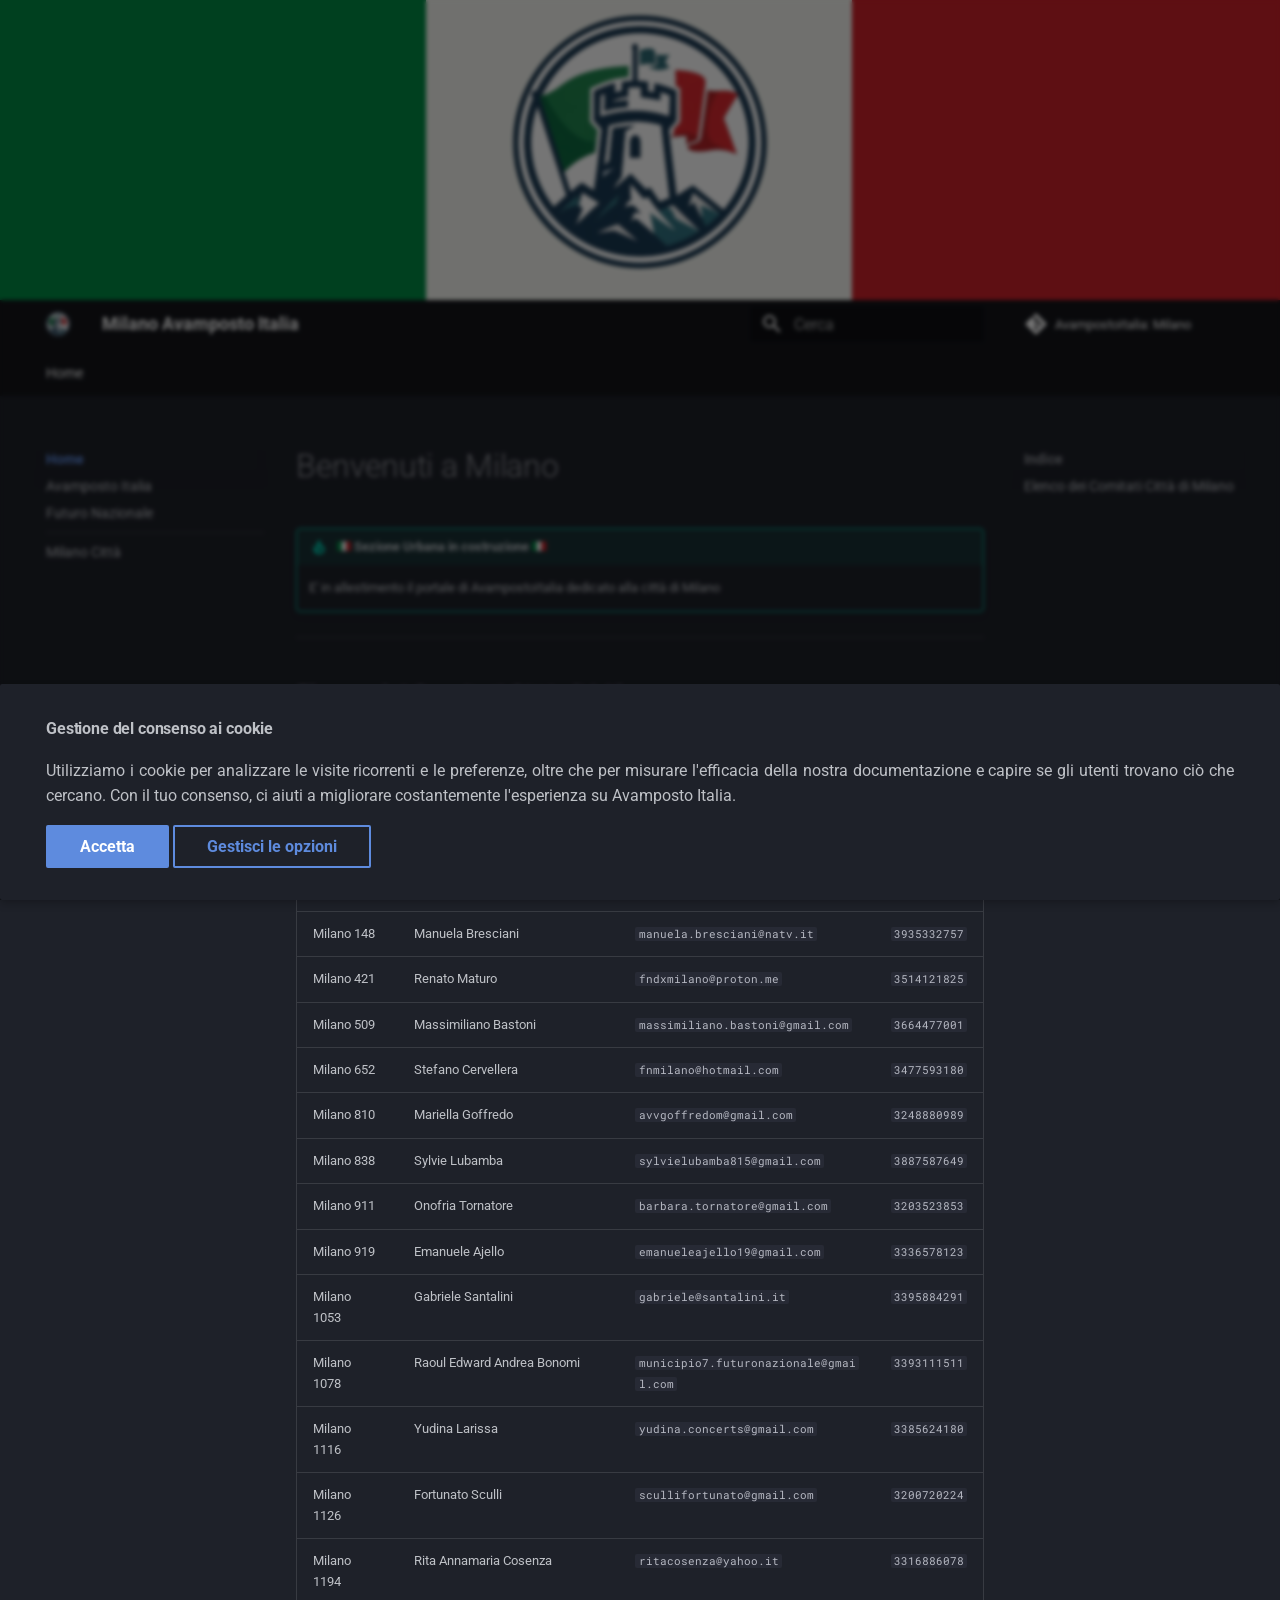
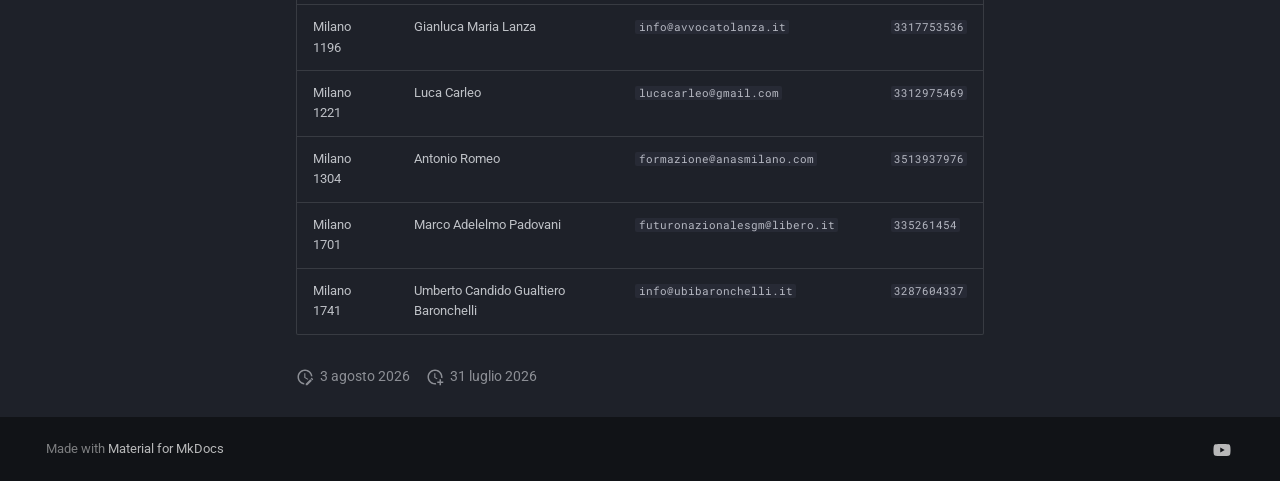
==== index.html @ 034b71d7 "deploy: AvampostoItalia/dev@3cc599720c69dccebac2732b57387a189a64d6f7" ====
<!doctype html>
<html lang="it" class="no-js">
  <head>
    
      <meta charset="utf-8">
      <meta name="viewport" content="width=device-width,initial-scale=1">
      
      
      
      
      
        <link rel="next" href="citta/">
      
      
        
      
      
      <link rel="icon" href="assets/android-chrome-192x192.png">
      <meta name="generator" content="mkdocs-1.6.1, mkdocs-material-9.7.7">
    
    
      
        <title>Benvenuti a Milano - Milano Avamposto Italia</title>
      
    
    
      <link rel="stylesheet" href="assets/stylesheets/main.ec1eaa64.min.css">
      
        
        <link rel="stylesheet" href="assets/stylesheets/palette.ab4e12ef.min.css">
      
      


    
    
      
    
    
      
        
        
        <link rel="preconnect" href="https://fonts.gstatic.com" crossorigin>
        <link rel="stylesheet" href="https://fonts.googleapis.com/css?family=Roboto:300,300i,400,400i,700,700i%7CRoboto+Mono:400,400i,700,700i&display=fallback">
        <style>:root{--md-text-font:"Roboto";--md-code-font:"Roboto Mono"}</style>
      
    
    
      <link rel="stylesheet" href="stylesheets/extra.css">
    
    <script>__md_scope=new URL(".",location),__md_hash=e=>[...e].reduce(((e,_)=>(e<<5)-e+_.charCodeAt(0)),0),__md_get=(e,_=localStorage,t=__md_scope)=>JSON.parse(_.getItem(t.pathname+"."+e)),__md_set=(e,_,t=localStorage,a=__md_scope)=>{try{t.setItem(a.pathname+"."+e,JSON.stringify(_))}catch(e){}}</script>
    
      
  


  
  

<script id="__analytics">function __md_analytics(){function e(){dataLayer.push(arguments)}window.dataLayer=window.dataLayer||[],e("js",new Date),e("config","G-2V5ZJRQJ5G"),document.addEventListener("DOMContentLoaded",(function(){document.forms.search&&document.forms.search.query.addEventListener("blur",(function(){this.value&&e("event","search",{search_term:this.value})}));document$.subscribe((function(){var t=document.forms.feedback;if(void 0!==t)for(var a of t.querySelectorAll("[type=submit]"))a.addEventListener("click",(function(a){a.preventDefault();var n=document.location.pathname,d=this.getAttribute("data-md-value");e("event","feedback",{page:n,data:d}),t.firstElementChild.disabled=!0;var r=t.querySelector(".md-feedback__note [data-md-value='"+d+"']");r&&(r.hidden=!1)})),t.hidden=!1})),location$.subscribe((function(t){e("config","G-2V5ZJRQJ5G",{page_path:t.pathname})}))}));var t=document.createElement("script");t.async=!0,t.src="https://www.googletagmanager.com/gtag/js?id=G-2V5ZJRQJ5G",document.getElementById("__analytics").insertAdjacentElement("afterEnd",t)}</script>
  
    <script>if("undefined"!=typeof __md_analytics){var consent=__md_get("__consent");consent&&consent.analytics&&__md_analytics()}</script>
  

    
    
  </head>
  
  
    
    
    
    
    
    <body dir="ltr" data-md-color-scheme="slate" data-md-color-primary="black" data-md-color-accent="indigo">
  
    
    <input class="md-toggle" data-md-toggle="drawer" type="checkbox" id="__drawer" autocomplete="off">
    <input class="md-toggle" data-md-toggle="search" type="checkbox" id="__search" autocomplete="off">
    <label class="md-overlay" for="__drawer"></label>
    <div data-md-component="skip">
      
        
        <a href="#benvenuti-a-milano" class="md-skip">
          Vai al contenuto
        </a>
      
    </div>
    <div data-md-component="announce">
      
        <aside class="md-banner">
          <div class="md-banner__inner md-grid md-typeset">
            
            
    <div align="center">
        <img src="/assets/logo.png">    
    </div>
            

          </div>
          
        </aside>
      
    </div>
    
    
      

<header class="md-header" data-md-component="header">
  <nav class="md-header__inner md-grid" aria-label="Intestazione">
    <a href="." title="Milano Avamposto Italia" class="md-header__button md-logo" aria-label="Milano Avamposto Italia" data-md-component="logo">
      
  <img src="assets/logo.png" alt="logo">

    </a>
    <label class="md-header__button md-icon" for="__drawer">
      
      <svg xmlns="http://www.w3.org/2000/svg" viewBox="0 0 24 24"><path d="M3 6h18v2H3zm0 5h18v2H3zm0 5h18v2H3z"/></svg>
    </label>
    <div class="md-header__title" data-md-component="header-title">
      <div class="md-header__ellipsis">
        <div class="md-header__topic">
          <span class="md-ellipsis">
            Milano Avamposto Italia
          </span>
        </div>
        <div class="md-header__topic" data-md-component="header-topic">
          <span class="md-ellipsis">
            
              Benvenuti a Milano
            
          </span>
        </div>
      </div>
    </div>
    
      
    
    
    
    
      
      
        <label class="md-header__button md-icon" for="__search">
          
          <svg xmlns="http://www.w3.org/2000/svg" viewBox="0 0 24 24"><path d="M9.5 3A6.5 6.5 0 0 1 16 9.5c0 1.61-.59 3.09-1.56 4.23l.27.27h.79l5 5-1.5 1.5-5-5v-.79l-.27-.27A6.52 6.52 0 0 1 9.5 16 6.5 6.5 0 0 1 3 9.5 6.5 6.5 0 0 1 9.5 3m0 2C7 5 5 7 5 9.5S7 14 9.5 14 14 12 14 9.5 12 5 9.5 5"/></svg>
        </label>
        <div class="md-search" data-md-component="search" role="dialog">
  <label class="md-search__overlay" for="__search"></label>
  <div class="md-search__inner" role="search">
    <form class="md-search__form" name="search">
      <input type="text" class="md-search__input" name="query" aria-label="Cerca" placeholder="Cerca" autocapitalize="off" autocorrect="off" autocomplete="off" spellcheck="false" data-md-component="search-query" required>
      <label class="md-search__icon md-icon" for="__search">
        
        <svg xmlns="http://www.w3.org/2000/svg" viewBox="0 0 24 24"><path d="M9.5 3A6.5 6.5 0 0 1 16 9.5c0 1.61-.59 3.09-1.56 4.23l.27.27h.79l5 5-1.5 1.5-5-5v-.79l-.27-.27A6.52 6.52 0 0 1 9.5 16 6.5 6.5 0 0 1 3 9.5 6.5 6.5 0 0 1 9.5 3m0 2C7 5 5 7 5 9.5S7 14 9.5 14 14 12 14 9.5 12 5 9.5 5"/></svg>
        
        <svg xmlns="http://www.w3.org/2000/svg" viewBox="0 0 24 24"><path d="M20 11v2H8l5.5 5.5-1.42 1.42L4.16 12l7.92-7.92L13.5 5.5 8 11z"/></svg>
      </label>
      <nav class="md-search__options" aria-label="Cerca">
        
        <button type="reset" class="md-search__icon md-icon" title="Cancella" aria-label="Cancella" tabindex="-1">
          
          <svg xmlns="http://www.w3.org/2000/svg" viewBox="0 0 24 24"><path d="M19 6.41 17.59 5 12 10.59 6.41 5 5 6.41 10.59 12 5 17.59 6.41 19 12 13.41 17.59 19 19 17.59 13.41 12z"/></svg>
        </button>
      </nav>
      
    </form>
    <div class="md-search__output">
      <div class="md-search__scrollwrap" tabindex="0" data-md-scrollfix>
        <div class="md-search-result" data-md-component="search-result">
          <div class="md-search-result__meta">
            Inizializza la ricerca
          </div>
          <ol class="md-search-result__list" role="presentation"></ol>
        </div>
      </div>
    </div>
  </div>
</div>
      
    
    
      <div class="md-header__source">
        <a href="https://github.com/AvampostoItalia/Milano" title="Apri repository" class="md-source" data-md-component="source">
  <div class="md-source__icon md-icon">
    
    <svg xmlns="http://www.w3.org/2000/svg" viewBox="0 0 448 512"><!--! Font Awesome Free 7.1.0 by @fontawesome - https://fontawesome.com License - https://fontawesome.com/license/free (Icons: CC BY 4.0, Fonts: SIL OFL 1.1, Code: MIT License) Copyright 2025 Fonticons, Inc.--><path d="M439.6 236.1 244 40.5c-5.4-5.5-12.8-8.5-20.4-8.5s-15 3-20.4 8.4L162.5 81l51.5 51.5c27.1-9.1 52.7 16.8 43.4 43.7l49.7 49.7c34.2-11.8 61.2 31 35.5 56.7-26.5 26.5-70.2-2.9-56-37.3L240.3 199v121.9c25.3 12.5 22.3 41.8 9.1 55-6.4 6.4-15.2 10.1-24.3 10.1s-17.8-3.6-24.3-10.1c-17.6-17.6-11.1-46.9 11.2-56v-123c-20.8-8.5-24.6-30.7-18.6-45L142.6 101 8.5 235.1C3 240.6 0 247.9 0 255.5s3 15 8.5 20.4l195.6 195.7c5.4 5.4 12.7 8.4 20.4 8.4s15-3 20.4-8.4l194.7-194.7c5.4-5.4 8.4-12.8 8.4-20.4s-3-15-8.4-20.4"/></svg>
  </div>
  <div class="md-source__repository">
    AvampostoItalia: Milano
  </div>
</a>
      </div>
    
  </nav>
  
</header>
    
    <div class="md-container" data-md-component="container">
      
      
        
          
            
<nav class="md-tabs" aria-label="Tabs" data-md-component="tabs">
  <div class="md-grid">
    <ul class="md-tabs__list">
      
        
  
  
  
    
  
  
    
    
      <li class="md-tabs__item md-tabs__item--active">
        <a href="." class="md-tabs__link">
          
  
  
    
  
  Home

        </a>
      </li>
    
  

      
    </ul>
  </div>
</nav>
          
        
      
      <main class="md-main" data-md-component="main">
        <div class="md-main__inner md-grid">
          
            
              
              <div class="md-sidebar md-sidebar--primary" data-md-component="sidebar" data-md-type="navigation" >
                <div class="md-sidebar__scrollwrap">
                  <div class="md-sidebar__inner">
                    


  


<nav class="md-nav md-nav--primary md-nav--lifted" aria-label="Navigazione" data-md-level="0">
  <label class="md-nav__title" for="__drawer">
    <a href="." title="Milano Avamposto Italia" class="md-nav__button md-logo" aria-label="Milano Avamposto Italia" data-md-component="logo">
      
  <img src="assets/logo.png" alt="logo">

    </a>
    Milano Avamposto Italia
  </label>
  
    <div class="md-nav__source">
      <a href="https://github.com/AvampostoItalia/Milano" title="Apri repository" class="md-source" data-md-component="source">
  <div class="md-source__icon md-icon">
    
    <svg xmlns="http://www.w3.org/2000/svg" viewBox="0 0 448 512"><!--! Font Awesome Free 7.1.0 by @fontawesome - https://fontawesome.com License - https://fontawesome.com/license/free (Icons: CC BY 4.0, Fonts: SIL OFL 1.1, Code: MIT License) Copyright 2025 Fonticons, Inc.--><path d="M439.6 236.1 244 40.5c-5.4-5.5-12.8-8.5-20.4-8.5s-15 3-20.4 8.4L162.5 81l51.5 51.5c27.1-9.1 52.7 16.8 43.4 43.7l49.7 49.7c34.2-11.8 61.2 31 35.5 56.7-26.5 26.5-70.2-2.9-56-37.3L240.3 199v121.9c25.3 12.5 22.3 41.8 9.1 55-6.4 6.4-15.2 10.1-24.3 10.1s-17.8-3.6-24.3-10.1c-17.6-17.6-11.1-46.9 11.2-56v-123c-20.8-8.5-24.6-30.7-18.6-45L142.6 101 8.5 235.1C3 240.6 0 247.9 0 255.5s3 15 8.5 20.4l195.6 195.7c5.4 5.4 12.7 8.4 20.4 8.4s15-3 20.4-8.4l194.7-194.7c5.4-5.4 8.4-12.8 8.4-20.4s-3-15-8.4-20.4"/></svg>
  </div>
  <div class="md-source__repository">
    AvampostoItalia: Milano
  </div>
</a>
    </div>
  
  <ul class="md-nav__list" data-md-scrollfix>
    
      
      
  
  
    
  
  
  
    
    
      
        
          
        
      
        
      
        
      
        
      
        
      
    
    
    
      
        
        
      
      
    
    
      
    
    <li class="md-nav__item md-nav__item--active md-nav__item--section md-nav__item--nested">
      
        
        
        <input class="md-nav__toggle md-toggle " type="checkbox" id="__nav_1" checked>
        
          
          <div class="md-nav__link md-nav__container">
            <a href="." class="md-nav__link md-nav__link--active">
              
  
  
  <span class="md-ellipsis">
    
  
    Home
  

    
  </span>
  
  

            </a>
            
              
              <label class="md-nav__link md-nav__link--active" for="__nav_1" id="__nav_1_label" tabindex="">
                <span class="md-nav__icon md-icon"></span>
              </label>
            
          </div>
        
        <nav class="md-nav" data-md-level="1" aria-labelledby="__nav_1_label" aria-expanded="true">
          <label class="md-nav__title" for="__nav_1">
            <span class="md-nav__icon md-icon"></span>
            
  
    Home
  

          </label>
          <ul class="md-nav__list" data-md-scrollfix>
            
              
            
              
                
  
  
  
  
    <li class="md-nav__item">
      <a href="https://www.avampostoitalia.it" class="md-nav__link">
        
  
  
  <span class="md-ellipsis">
    
  
    Avamposto Italia
  

    
  </span>
  
  

      </a>
    </li>
  

              
            
              
                
  
  
  
  
    <li class="md-nav__item">
      <a href="https://www.avampostoitalia.it/FuturoNazionale/index.md" class="md-nav__link">
        
  
  
  <span class="md-ellipsis">
    
  
    Futuro Nazionale
  

    
  </span>
  
  

      </a>
    </li>
  

              
            
              
                
  
  
  
  
    <li class="md-nav__item">
      <a href="separator" class="md-nav__link">
        
  
  
  <span class="md-ellipsis">
    
  
    ---
  

    
  </span>
  
  

      </a>
    </li>
  

              
            
              
                
  
  
  
  
    <li class="md-nav__item">
      <a href="citta/" class="md-nav__link">
        
  
  
  <span class="md-ellipsis">
    
  
    Milano Città
  

    
  </span>
  
  

      </a>
    </li>
  

              
            
          </ul>
        </nav>
      
    </li>
  

    
  </ul>
</nav>
                  </div>
                </div>
              </div>
            
            
              
              <div class="md-sidebar md-sidebar--secondary" data-md-component="sidebar" data-md-type="toc" >
                <div class="md-sidebar__scrollwrap">
                  <div class="md-sidebar__inner">
                    

<nav class="md-nav md-nav--secondary" aria-label="Indice">
  
  
  
    
  
  
    <label class="md-nav__title" for="__toc">
      <span class="md-nav__icon md-icon"></span>
      Indice
    </label>
    <ul class="md-nav__list" data-md-component="toc" data-md-scrollfix>
      
        <li class="md-nav__item">
  <a href="#elenco-dei-comitati-citta-di-milano" class="md-nav__link">
    <span class="md-ellipsis">
      
        Elenco dei Comitati Città di Milano
      
    </span>
  </a>
  
</li>
      
    </ul>
  
</nav>
                  </div>
                </div>
              </div>
            
          
          
            <div class="md-content" data-md-component="content">
              
                




              
              <article class="md-content__inner md-typeset">
                
                  


  
  


<h1 id="benvenuti-a-milano">Benvenuti a Milano</h1>
<div class="admonition tip">
<p class="admonition-title"><span class="twemoji"><svg xmlns="http://www.w3.org/2000/svg" viewBox="0 0 3 2" width="24" height="24">
  <rect width="1" height="2" x="0" fill="#008C45"/>
  <rect width="1" height="2" x="1" fill="#FFF"/>
  <rect width="1" height="2" x="2" fill="#CD212A"/>
</svg>
</span> Sezione Urbana in costruzione <span class="twemoji"><svg xmlns="http://www.w3.org/2000/svg" viewBox="0 0 3 2" width="24" height="24">
  <rect width="1" height="2" x="0" fill="#008C45"/>
  <rect width="1" height="2" x="1" fill="#FFF"/>
  <rect width="1" height="2" x="2" fill="#CD212A"/>
</svg>
</span></p>
<p>E' in allestimento il portale di AvampostoItalia dedicato alla città di Milano</p>
</div>
<hr />
<h2 id="elenco-dei-comitati-citta-di-milano">Elenco dei Comitati Città di Milano</h2>
<table>
<thead>
<tr>
<th style="text-align: left;">Comitato</th>
<th style="text-align: left;">Referente</th>
<th style="text-align: left;">Email</th>
<th style="text-align: left;">Telefono</th>
</tr>
</thead>
<tbody>
<tr>
<td style="text-align: left;">Milano 9</td>
<td style="text-align: left;">Gabriel Corasaniti</td>
<td style="text-align: left;"><code>gabrielcorasaniti@libero.it</code></td>
<td style="text-align: left;"><span style='white-space:nowrap'> <code>3314282781</code> </span></td>
</tr>
<tr>
<td style="text-align: left;">Milano 29</td>
<td style="text-align: left;">Giovanni Martino (detto Gianni)</td>
<td style="text-align: left;"><code>gmfosj@gmail.com</code></td>
<td style="text-align: left;"><span style='white-space:nowrap'> <code>335303523</code> </span></td>
</tr>
<tr>
<td style="text-align: left;">Milano 46</td>
<td style="text-align: left;">Elisa Mangano</td>
<td style="text-align: left;"><code>Elisa.mangano93@gmail.com</code></td>
<td style="text-align: left;"><span style='white-space:nowrap'> <code>3409822138</code> </span></td>
</tr>
<tr>
<td style="text-align: left;">Milano 148</td>
<td style="text-align: left;">Manuela Bresciani</td>
<td style="text-align: left;"><code>manuela.bresciani@natv.it</code></td>
<td style="text-align: left;"><span style='white-space:nowrap'> <code>3935332757</code> </span></td>
</tr>
<tr>
<td style="text-align: left;">Milano 421</td>
<td style="text-align: left;">Renato Maturo</td>
<td style="text-align: left;"><code>fndxmilano@proton.me</code></td>
<td style="text-align: left;"><span style='white-space:nowrap'> <code>3514121825</code> </span></td>
</tr>
<tr>
<td style="text-align: left;">Milano 509</td>
<td style="text-align: left;">Massimiliano Bastoni</td>
<td style="text-align: left;"><code>massimiliano.bastoni@gmail.com</code></td>
<td style="text-align: left;"><span style='white-space:nowrap'> <code>3664477001</code> </span></td>
</tr>
<tr>
<td style="text-align: left;">Milano 652</td>
<td style="text-align: left;">Stefano Cervellera</td>
<td style="text-align: left;"><code>fnmilano@hotmail.com</code></td>
<td style="text-align: left;"><span style='white-space:nowrap'> <code>3477593180</code> </span></td>
</tr>
<tr>
<td style="text-align: left;">Milano 810</td>
<td style="text-align: left;">Mariella Goffredo</td>
<td style="text-align: left;"><code>avvgoffredom@gmail.com</code></td>
<td style="text-align: left;"><span style='white-space:nowrap'> <code>3248880989</code> </span></td>
</tr>
<tr>
<td style="text-align: left;">Milano 838</td>
<td style="text-align: left;">Sylvie Lubamba</td>
<td style="text-align: left;"><code>sylvielubamba815@gmail.com</code></td>
<td style="text-align: left;"><span style='white-space:nowrap'> <code>3887587649</code> </span></td>
</tr>
<tr>
<td style="text-align: left;">Milano 911</td>
<td style="text-align: left;">Onofria Tornatore</td>
<td style="text-align: left;"><code>barbara.tornatore@gmail.com</code></td>
<td style="text-align: left;"><span style='white-space:nowrap'> <code>3203523853</code> </span></td>
</tr>
<tr>
<td style="text-align: left;">Milano 919</td>
<td style="text-align: left;">Emanuele Ajello</td>
<td style="text-align: left;"><code>emanueleajello19@gmail.com</code></td>
<td style="text-align: left;"><span style='white-space:nowrap'> <code>3336578123</code> </span></td>
</tr>
<tr>
<td style="text-align: left;">Milano 1053</td>
<td style="text-align: left;">Gabriele Santalini</td>
<td style="text-align: left;"><code>gabriele@santalini.it</code></td>
<td style="text-align: left;"><span style='white-space:nowrap'> <code>3395884291</code> </span></td>
</tr>
<tr>
<td style="text-align: left;">Milano 1078</td>
<td style="text-align: left;">Raoul Edward Andrea Bonomi</td>
<td style="text-align: left;"><code>municipio7.futuronazionale@gmail.com</code></td>
<td style="text-align: left;"><span style='white-space:nowrap'> <code>3393111511</code> </span></td>
</tr>
<tr>
<td style="text-align: left;">Milano 1116</td>
<td style="text-align: left;">Yudina Larissa</td>
<td style="text-align: left;"><code>yudina.concerts@gmail.com</code></td>
<td style="text-align: left;"><span style='white-space:nowrap'> <code>3385624180</code> </span></td>
</tr>
<tr>
<td style="text-align: left;">Milano 1126</td>
<td style="text-align: left;">Fortunato Sculli</td>
<td style="text-align: left;"><code>scullifortunato@gmail.com</code></td>
<td style="text-align: left;"><span style='white-space:nowrap'> <code>3200720224</code> </span></td>
</tr>
<tr>
<td style="text-align: left;">Milano 1194</td>
<td style="text-align: left;">Rita Annamaria Cosenza</td>
<td style="text-align: left;"><code>ritacosenza@yahoo.it</code></td>
<td style="text-align: left;"><span style='white-space:nowrap'> <code>3316886078</code> </span></td>
</tr>
<tr>
<td style="text-align: left;">Milano 1196</td>
<td style="text-align: left;">Gianluca Maria Lanza</td>
<td style="text-align: left;"><code>info@avvocatolanza.it</code></td>
<td style="text-align: left;"><span style='white-space:nowrap'> <code>3317753536</code> </span></td>
</tr>
<tr>
<td style="text-align: left;">Milano 1221</td>
<td style="text-align: left;">Luca Carleo</td>
<td style="text-align: left;"><code>lucacarleo@gmail.com</code></td>
<td style="text-align: left;"><span style='white-space:nowrap'> <code>3312975469</code> </span></td>
</tr>
<tr>
<td style="text-align: left;">Milano 1304</td>
<td style="text-align: left;">Antonio Romeo</td>
<td style="text-align: left;"><code>formazione@anasmilano.com</code></td>
<td style="text-align: left;"><span style='white-space:nowrap'> <code>3513937976</code> </span></td>
</tr>
<tr>
<td style="text-align: left;">Milano 1701</td>
<td style="text-align: left;">Marco Adelelmo Padovani</td>
<td style="text-align: left;"><code>futuronazionalesgm@libero.it</code></td>
<td style="text-align: left;"><span style='white-space:nowrap'> <code>335261454</code> </span></td>
</tr>
<tr>
<td style="text-align: left;">Milano 1741</td>
<td style="text-align: left;">Umberto Candido Gualtiero Baronchelli</td>
<td style="text-align: left;"><code>info@ubibaronchelli.it</code></td>
<td style="text-align: left;"><span style='white-space:nowrap'> <code>3287604337</td>
</tr>
</tbody>
</table>







  
    
  
  
    
  


  <aside class="md-source-file">
    
      
  <span class="md-source-file__fact">
    <span class="md-icon" title="Ultimo aggiornamento">
      <svg xmlns="http://www.w3.org/2000/svg" viewBox="0 0 24 24"><path d="M21 13.1c-.1 0-.3.1-.4.2l-1 1 2.1 2.1 1-1c.2-.2.2-.6 0-.8l-1.3-1.3c-.1-.1-.2-.2-.4-.2m-1.9 1.8-6.1 6V23h2.1l6.1-6.1zM12.5 7v5.2l4 2.4-1 1L11 13V7zM11 21.9c-5.1-.5-9-4.8-9-9.9C2 6.5 6.5 2 12 2c5.3 0 9.6 4.1 10 9.3-.3-.1-.6-.2-1-.2s-.7.1-1 .2C19.6 7.2 16.2 4 12 4c-4.4 0-8 3.6-8 8 0 4.1 3.1 7.5 7.1 7.9l-.1.2z"/></svg>
    </span>
    <span class="git-revision-date-localized-plugin git-revision-date-localized-plugin-date" title="3 agosto 2026 07:19:46 UTC">3 agosto 2026</span>
  </span>

    
    
      
  <span class="md-source-file__fact">
    <span class="md-icon" title="Creata">
      <svg xmlns="http://www.w3.org/2000/svg" viewBox="0 0 24 24"><path d="M14.47 15.08 11 13V7h1.5v5.25l3.08 1.83c-.41.28-.79.62-1.11 1m-1.39 4.84c-.36.05-.71.08-1.08.08-4.42 0-8-3.58-8-8s3.58-8 8-8 8 3.58 8 8c0 .37-.03.72-.08 1.08.69.1 1.33.32 1.92.64.1-.56.16-1.13.16-1.72 0-5.5-4.5-10-10-10S2 6.5 2 12s4.47 10 10 10c.59 0 1.16-.06 1.72-.16-.32-.59-.54-1.23-.64-1.92M18 15v3h-3v2h3v3h2v-3h3v-2h-3v-3z"/></svg>
    </span>
    <span class="git-revision-date-localized-plugin git-revision-date-localized-plugin-date" title="31 luglio 2026 07:54:43 UTC">31 luglio 2026</span>
  </span>

    
    
    
  </aside>


  




                
              </article>
            </div>
          
          
<script>var target=document.getElementById(location.hash.slice(1));target&&target.name&&(target.checked=target.name.startsWith("__tabbed_"))</script>
        </div>
        
      </main>
      
        <footer class="md-footer">
  
  <div class="md-footer-meta md-typeset">
    <div class="md-footer-meta__inner md-grid">
      <div class="md-copyright">
  
  
    Made with
    <a href="https://squidfunk.github.io/mkdocs-material/" target="_blank" rel="noopener">
      Material for MkDocs
    </a>
  
</div>
      
        
<div class="md-social">
  
    
    
    
    
      
      
    
    <a href="https://youtube.com/@AvampostoItalia" target="_blank" rel="noopener" title="youtube.com" class="md-social__link">
      <svg xmlns="http://www.w3.org/2000/svg" viewBox="0 0 576 512"><!--! Font Awesome Free 7.1.0 by @fontawesome - https://fontawesome.com License - https://fontawesome.com/license/free (Icons: CC BY 4.0, Fonts: SIL OFL 1.1, Code: MIT License) Copyright 2025 Fonticons, Inc.--><path d="M549.7 124.1c-6.2-23.7-24.8-42.3-48.3-48.6C458.9 64 288.1 64 288.1 64S117.3 64 74.7 75.5c-23.5 6.3-42 24.9-48.3 48.6C15 167 15 256.4 15 256.4s0 89.4 11.4 132.3c6.3 23.6 24.8 41.5 48.3 47.8C117.3 448 288.1 448 288.1 448s170.8 0 213.4-11.5c23.5-6.3 42-24.2 48.3-47.8 11.4-42.9 11.4-132.3 11.4-132.3s0-89.4-11.4-132.3zM232.2 337.6V175.2l142.7 81.2z"/></svg>
    </a>
  
</div>
      
    </div>
  </div>
</footer>
      
    </div>
    <div class="md-dialog" data-md-component="dialog">
      <div class="md-dialog__inner md-typeset"></div>
    </div>
    
    
      <div class="md-consent" data-md-component="consent" id="__consent" hidden>
        <div class="md-consent__overlay"></div>
        <aside class="md-consent__inner">
          <form class="md-consent__form md-grid md-typeset" name="consent">
            


  


<h4>Gestione del consenso ai cookie</h4>
<p>Utilizziamo i cookie per analizzare le visite ricorrenti e le preferenze, oltre che per misurare l'efficacia della nostra documentazione e capire se gli utenti trovano ciò che cercano. Con il tuo consenso, ci aiuti a  migliorare costantemente l'esperienza su Avamposto Italia.</p>
<input class="md-toggle" type="checkbox" id="__settings" >
<div class="md-consent__settings">
  <ul class="task-list">
    
    
    
    
      
        
  
  
    
    
      
    
  
  <li class="task-list-item">
    <label class="task-list-control">
      <input type="checkbox" name="analytics" checked>
      <span class="task-list-indicator"></span>
      Google Analytics (Default)
    </label>
  </li>

      
    
      
        
  
  
    
    
      
    
  
  <li class="task-list-item">
    <label class="task-list-control">
      <input type="checkbox" name="github" checked>
      <span class="task-list-indicator"></span>
      GitHub (Default)
    </label>
  </li>

      
    
  </ul>
</div>
<div class="md-consent__controls">
  
    
      <button class="md-button md-button--primary">Accetta</button>
    
    
    
  
    
    
    
      <label class="md-button" for="__settings">Gestisci le opzioni</label>
    
  
</div>
          </form>
        </aside>
      </div>
      <script>var consent=__md_get("__consent");if(consent)for(var input of document.forms.consent.elements)input.name&&(input.checked=consent[input.name]||!1);else"file:"!==location.protocol&&setTimeout((function(){document.querySelector("[data-md-component=consent]").hidden=!1}),250);var form=document.forms.consent;for(var action of["submit","reset"])form.addEventListener(action,(function(e){if(e.preventDefault(),"reset"===e.type)for(var n of document.forms.consent.elements)n.name&&(n.checked=!1);__md_set("__consent",Object.fromEntries(Array.from(new FormData(form).keys()).map((function(e){return[e,!0]})))),location.hash="",location.reload()}))</script>
    
    
      
      
      <script id="__config" type="application/json">{"annotate": null, "base": ".", "features": ["navigation.tabs", "navigation.instant", "navigation.path", "navigation.indexes", "navigation.prune", "navigation.tracking"], "search": "assets/javascripts/workers/search.2c215733.min.js", "tags": null, "translations": {"clipboard.copied": "Copiato", "clipboard.copy": "Copia", "search.result.more.one": "1 altro in questa pagina", "search.result.more.other": "# altri in questa pagina", "search.result.none": "Nessun documento trovato", "search.result.one": "1 documento trovato", "search.result.other": "# documenti trovati", "search.result.placeholder": "Scrivi per iniziare a cercare", "search.result.term.missing": "Non presente", "select.version": "Seleziona la versione"}, "version": null}</script>
    
    
      <script src="assets/javascripts/bundle.d7400e89.min.js"></script>
      
    
  </body>
</html>
---- assets/stylesheets/main.ec1eaa64.min.css ----
@charset "UTF-8";html{-webkit-text-size-adjust:none;-moz-text-size-adjust:none;text-size-adjust:none;box-sizing:border-box}*,:after,:before{box-sizing:inherit}@media (prefers-reduced-motion){*,:after,:before{transition:none!important}}body{margin:0}a,button,input,label{-webkit-tap-highlight-color:transparent}a{color:inherit;text-decoration:none}hr{border:0;box-sizing:initial;display:block;height:.05rem;overflow:visible;padding:0}small{font-size:80%}sub,sup{line-height:1em}img{border-style:none}table{border-collapse:initial;border-spacing:0}td,th{font-weight:400;vertical-align:top}button{background:#0000;border:0;font-family:inherit;font-size:inherit;margin:0;padding:0}input{border:0;outline:none}:root{--md-primary-fg-color:#4051b5;--md-primary-fg-color--light:#5d6cc0;--md-primary-fg-color--dark:#303fa1;--md-primary-bg-color:#fff;--md-primary-bg-color--light:#ffffffb3;--md-accent-fg-color:#526cfe;--md-accent-fg-color--transparent:#526cfe1a;--md-accent-bg-color:#fff;--md-accent-bg-color--light:#ffffffb3}[data-md-color-scheme=default]{color-scheme:light}[data-md-color-scheme=default] img[src$="#gh-dark-mode-only"],[data-md-color-scheme=default] img[src$="#only-dark"]{display:none}:root,[data-md-color-scheme=default]{--md-hue:225deg;--md-default-fg-color:#000000de;--md-default-fg-color--light:#0000008a;--md-default-fg-color--lighter:#00000052;--md-default-fg-color--lightest:#00000012;--md-default-bg-color:#fff;--md-default-bg-color--light:#ffffffb3;--md-default-bg-color--lighter:#ffffff4d;--md-default-bg-color--lightest:#ffffff1f;--md-code-fg-color:#36464e;--md-code-bg-color:#f5f5f5;--md-code-bg-color--light:#f5f5f5b3;--md-code-bg-color--lighter:#f5f5f54d;--md-code-hl-color:#4287ff;--md-code-hl-color--light:#4287ff1a;--md-code-hl-number-color:#d52a2a;--md-code-hl-special-color:#db1457;--md-code-hl-function-color:#a846b9;--md-code-hl-constant-color:#6e59d9;--md-code-hl-keyword-color:#3f6ec6;--md-code-hl-string-color:#1c7d4d;--md-code-hl-name-color:var(--md-code-fg-color);--md-code-hl-operator-color:var(--md-default-fg-color--light);--md-code-hl-punctuation-color:var(--md-default-fg-color--light);--md-code-hl-comment-color:var(--md-default-fg-color--light);--md-code-hl-generic-color:var(--md-default-fg-color--light);--md-code-hl-variable-color:var(--md-default-fg-color--light);--md-typeset-color:var(--md-default-fg-color);--md-typeset-a-color:var(--md-primary-fg-color);--md-typeset-del-color:#f5503d26;--md-typeset-ins-color:#0bd57026;--md-typeset-kbd-color:#fafafa;--md-typeset-kbd-accent-color:#fff;--md-typeset-kbd-border-color:#b8b8b8;--md-typeset-mark-color:#ffff0080;--md-typeset-table-color:#0000001f;--md-typeset-table-color--light:rgba(0,0,0,.035);--md-admonition-fg-color:var(--md-default-fg-color);--md-admonition-bg-color:var(--md-default-bg-color);--md-warning-fg-color:#000000de;--md-warning-bg-color:#ff9;--md-footer-fg-color:#fff;--md-footer-fg-color--light:#ffffffb3;--md-footer-fg-color--lighter:#ffffff73;--md-footer-bg-color:#000000de;--md-footer-bg-color--dark:#00000052;--md-shadow-z1:0 0.2rem 0.5rem #0000000d,0 0 0.05rem #0000001a;--md-shadow-z2:0 0.2rem 0.5rem #0000001a,0 0 0.05rem #00000040;--md-shadow-z3:0 0.2rem 0.5rem #0003,0 0 0.05rem #00000059}.md-icon svg{fill:currentcolor;display:block;height:1.2rem;width:1.2rem}body{-webkit-font-smoothing:antialiased;-moz-osx-font-smoothing:grayscale;--md-text-font-family:var(--md-text-font,_),-apple-system,BlinkMacSystemFont,Helvetica,Arial,sans-serif;--md-code-font-family:var(--md-code-font,_),SFMono-Regular,Consolas,Menlo,monospace}aside,body,input{font-feature-settings:"kern","liga";color:var(--md-typeset-color);font-family:var(--md-text-font-family)}code,kbd,pre{font-feature-settings:"kern";font-family:var(--md-code-font-family)}:root{--md-typeset-table-sort-icon:url('data:image/svg+xml;charset=utf-8,<svg xmlns="http://www.w3.org/2000/svg" viewBox="0 0 24 24"><path d="m18 21-4-4h3V7h-3l4-4 4 4h-3v10h3M2 19v-2h10v2M2 13v-2h7v2M2 7V5h4v2z"/></svg>');--md-typeset-table-sort-icon--asc:url('data:image/svg+xml;charset=utf-8,<svg xmlns="http://www.w3.org/2000/svg" viewBox="0 0 24 24"><path d="M19 17h3l-4 4-4-4h3V3h2M2 17h10v2H2M6 5v2H2V5m0 6h7v2H2z"/></svg>');--md-typeset-table-sort-icon--desc:url('data:image/svg+xml;charset=utf-8,<svg xmlns="http://www.w3.org/2000/svg" viewBox="0 0 24 24"><path d="M19 7h3l-4-4-4 4h3v14h2M2 17h10v2H2M6 5v2H2V5m0 6h7v2H2z"/></svg>')}.md-typeset{-webkit-print-color-adjust:exact;color-adjust:exact;font-size:.8rem;line-height:1.6;overflow-wrap:break-word}@media print{.md-typeset{font-size:.68rem}}.md-typeset blockquote,.md-typeset dl,.md-typeset figure,.md-typeset ol,.md-typeset pre,.md-typeset ul{margin-bottom:1em;margin-top:1em}.md-typeset h1{color:var(--md-default-fg-color--light);font-size:2em;line-height:1.3;margin:0 0 1.25em}.md-typeset h1,.md-typeset h2{font-weight:300;letter-spacing:-.01em}.md-typeset h2{font-size:1.5625em;line-height:1.4;margin:1.6em 0 .64em}.md-typeset h3{font-size:1.25em;font-weight:400;letter-spacing:-.01em;line-height:1.5;margin:1.6em 0 .8em}.md-typeset h2+h3{margin-top:.8em}.md-typeset h4{font-weight:700;letter-spacing:-.01em;margin:1em 0}.md-typeset h5,.md-typeset h6{color:var(--md-default-fg-color--light);font-size:.8em;font-weight:700;letter-spacing:-.01em;margin:1.25em 0}.md-typeset h5{text-transform:uppercase}.md-typeset h5 code{text-transform:none}.md-typeset hr{border-bottom:.05rem solid var(--md-default-fg-color--lightest);display:flow-root;margin:1.5em 0}.md-typeset a{color:var(--md-typeset-a-color);word-break:break-word}.md-typeset a,.md-typeset a:before{transition:color 125ms}.md-typeset a:focus,.md-typeset a:hover{color:var(--md-accent-fg-color)}.md-typeset a:focus code,.md-typeset a:hover code{background-color:var(--md-accent-fg-color--transparent);color:var(--md-accent-fg-color)}.md-typeset a code{color:var(--md-typeset-a-color)}.md-typeset a.focus-visible{outline-color:var(--md-accent-fg-color);outline-offset:.2rem}.md-typeset code,.md-typeset kbd,.md-typeset pre{color:var(--md-code-fg-color);direction:ltr;font-variant-ligatures:none;transition:background-color 125ms}@media print{.md-typeset code,.md-typeset kbd,.md-typeset pre{white-space:pre-wrap}}.md-typeset code{background-color:var(--md-code-bg-color);border-radius:.1rem;-webkit-box-decoration-break:clone;box-decoration-break:clone;font-size:.85em;padding:0 .2941176471em;transition:color 125ms,background-color 125ms;word-break:break-word}.md-typeset code:not(.focus-visible){-webkit-tap-highlight-color:transparent;outline:none}.md-typeset pre{display:flow-root;line-height:1.4;position:relative}.md-typeset pre>code{-webkit-box-decoration-break:slice;box-decoration-break:slice;box-shadow:none;display:block;margin:0;outline-color:var(--md-accent-fg-color);overflow:auto;padding:.7720588235em 1.1764705882em;scrollbar-color:var(--md-default-fg-color--lighter) #0000;scrollbar-width:thin;touch-action:auto;word-break:normal}.md-typeset pre>code:hover{scrollbar-color:var(--md-accent-fg-color) #0000}.md-typeset pre>code::-webkit-scrollbar{height:.2rem;width:.2rem}.md-typeset pre>code::-webkit-scrollbar-thumb{background-color:var(--md-default-fg-color--lighter)}.md-typeset pre>code::-webkit-scrollbar-thumb:hover{background-color:var(--md-accent-fg-color)}.md-typeset kbd{background-color:var(--md-typeset-kbd-color);border-radius:.1rem;box-shadow:0 .1rem 0 .05rem var(--md-typeset-kbd-border-color),0 .1rem 0 var(--md-typeset-kbd-border-color),0 -.1rem .2rem var(--md-typeset-kbd-accent-color) inset;color:var(--md-default-fg-color);display:inline-block;font-size:.75em;padding:0 .6666666667em;vertical-align:text-top;word-break:break-word}.md-typeset mark{background-color:var(--md-typeset-mark-color);-webkit-box-decoration-break:clone;box-decoration-break:clone;color:inherit;word-break:break-word}.md-typeset abbr{cursor:help;text-decoration:none}.md-typeset [data-preview],.md-typeset abbr{border-bottom:.05rem dotted var(--md-default-fg-color--light)}.md-typeset small{opacity:.75}[dir=ltr] .md-typeset sub,[dir=ltr] .md-typeset sup{margin-left:.078125em}[dir=rtl] .md-typeset sub,[dir=rtl] .md-typeset sup{margin-right:.078125em}[dir=ltr] .md-typeset blockquote{padding-left:.6rem}[dir=rtl] .md-typeset blockquote{padding-right:.6rem}[dir=ltr] .md-typeset blockquote{border-left:.2rem solid var(--md-default-fg-color--lighter)}[dir=rtl] .md-typeset blockquote{border-right:.2rem solid var(--md-default-fg-color--lighter)}.md-typeset blockquote{color:var(--md-default-fg-color--light);margin-left:0;margin-right:0}.md-typeset ul{list-style-type:disc}.md-typeset ul[type]{list-style-type:revert-layer}[dir=ltr] .md-typeset ol,[dir=ltr] .md-typeset ul{margin-left:.625em}[dir=rtl] .md-typeset ol,[dir=rtl] .md-typeset ul{margin-right:.625em}.md-typeset ol,.md-typeset ul{padding:0}.md-typeset ol:not([hidden]),.md-typeset ul:not([hidden]){display:flow-root}.md-typeset ol ol,.md-typeset ul ol{list-style-type:lower-alpha}.md-typeset ol ol ol,.md-typeset ul ol ol{list-style-type:lower-roman}.md-typeset ol ol ol ol,.md-typeset ul ol ol ol{list-style-type:upper-alpha}.md-typeset ol ol ol ol ol,.md-typeset ul ol ol ol ol{list-style-type:upper-roman}.md-typeset ol[type],.md-typeset ul[type]{list-style-type:revert-layer}[dir=ltr] .md-typeset ol li,[dir=ltr] .md-typeset ul li{margin-left:1.25em}[dir=rtl] .md-typeset ol li,[dir=rtl] .md-typeset ul li{margin-right:1.25em}.md-typeset ol li,.md-typeset ul li{margin-bottom:.5em}.md-typeset ol li blockquote,.md-typeset ol li p,.md-typeset ul li blockquote,.md-typeset ul li p{margin:.5em 0}.md-typeset ol li:last-child,.md-typeset ul li:last-child{margin-bottom:0}[dir=ltr] .md-typeset ol li ol,[dir=ltr] .md-typeset ol li ul,[dir=ltr] .md-typeset ul li ol,[dir=ltr] .md-typeset ul li ul{margin-left:.625em}[dir=rtl] .md-typeset ol li ol,[dir=rtl] .md-typeset ol li ul,[dir=rtl] .md-typeset ul li ol,[dir=rtl] .md-typeset ul li ul{margin-right:.625em}.md-typeset ol li ol,.md-typeset ol li ul,.md-typeset ul li ol,.md-typeset ul li ul{margin-bottom:.5em;margin-top:.5em}[dir=ltr] .md-typeset dd{margin-left:1.875em}[dir=rtl] .md-typeset dd{margin-right:1.875em}.md-typeset dd{margin-bottom:1.5em;margin-top:1em}.md-typeset img,.md-typeset svg,.md-typeset video{height:auto;max-width:100%}.md-typeset img[align=left]{margin:1em 1em 1em 0}.md-typeset img[align=right]{margin:1em 0 1em 1em}.md-typeset img[align]:only-child{margin-top:0}.md-typeset figure{display:flow-root;margin:1em auto;max-width:100%;text-align:center;width:fit-content}.md-typeset figure img{display:block;margin:0 auto}.md-typeset figcaption{font-style:italic;margin:1em auto;max-width:24rem}.md-typeset iframe{max-width:100%}.md-typeset table:not([class]){background-color:var(--md-default-bg-color);border:.05rem solid var(--md-typeset-table-color);border-radius:.1rem;display:inline-block;font-size:.64rem;max-width:100%;overflow:auto;touch-action:auto}@media print{.md-typeset table:not([class]){display:table}}.md-typeset table:not([class])+*{margin-top:1.5em}.md-typeset table:not([class]) td>:first-child,.md-typeset table:not([class]) th>:first-child{margin-top:0}.md-typeset table:not([class]) td>:last-child,.md-typeset table:not([class]) th>:last-child{margin-bottom:0}.md-typeset table:not([class]) td:not([align]),.md-typeset table:not([class]) th:not([align]){text-align:left}[dir=rtl] .md-typeset table:not([class]) td:not([align]),[dir=rtl] .md-typeset table:not([class]) th:not([align]){text-align:right}.md-typeset table:not([class]) th{font-weight:700;min-width:5rem;padding:.9375em 1.25em;vertical-align:top}.md-typeset table:not([class]) td{border-top:.05rem solid var(--md-typeset-table-color);padding:.9375em 1.25em;vertical-align:top}.md-typeset table:not([class]) tbody tr{transition:background-color 125ms}.md-typeset table:not([class]) tbody tr:hover{background-color:var(--md-typeset-table-color--light);box-shadow:0 .05rem 0 var(--md-default-bg-color) inset}.md-typeset table:not([class]) a{word-break:normal}.md-typeset table th[role=columnheader]{cursor:pointer}[dir=ltr] .md-typeset table th[role=columnheader]:after{margin-left:.5em}[dir=rtl] .md-typeset table th[role=columnheader]:after{margin-right:.5em}.md-typeset table th[role=columnheader]:after{content:"";display:inline-block;height:1.2em;-webkit-mask-image:var(--md-typeset-table-sort-icon);mask-image:var(--md-typeset-table-sort-icon);-webkit-mask-repeat:no-repeat;mask-repeat:no-repeat;-webkit-mask-size:contain;mask-size:contain;transition:background-color 125ms;vertical-align:text-bottom;width:1.2em}.md-typeset table th[role=columnheader]:hover:after{background-color:var(--md-default-fg-color--lighter)}.md-typeset table th[role=columnheader][aria-sort=ascending]:after{background-color:var(--md-default-fg-color--light);-webkit-mask-image:var(--md-typeset-table-sort-icon--asc);mask-image:var(--md-typeset-table-sort-icon--asc)}.md-typeset table th[role=columnheader][aria-sort=descending]:after{background-color:var(--md-default-fg-color--light);-webkit-mask-image:var(--md-typeset-table-sort-icon--desc);mask-image:var(--md-typeset-table-sort-icon--desc)}.md-typeset__scrollwrap{margin:1em -.8rem;overflow-x:auto;touch-action:auto}.md-typeset__table{display:inline-block;margin-bottom:.5em;padding:0 .8rem}@media print{.md-typeset__table{display:block}}html .md-typeset__table table{display:table;margin:0;overflow:hidden;width:100%}@media screen and (max-width:44.984375em){.md-content__inner>pre{margin:1em -.8rem}.md-content__inner>pre code{border-radius:0}}.md-typeset .md-author{border-radius:100%;display:block;flex-shrink:0;height:1.6rem;overflow:hidden;position:relative;transition:color 125ms,transform 125ms;width:1.6rem}.md-typeset .md-author img{display:block}.md-typeset .md-author--more{background:var(--md-default-fg-color--lightest);color:var(--md-default-fg-color--lighter);font-size:.6rem;font-weight:700;line-height:1.6rem;text-align:center}.md-typeset .md-author--long{height:2.4rem;width:2.4rem}.md-typeset a.md-author{transform:scale(1)}.md-typeset a.md-author img{border-radius:100%;filter:grayscale(100%) opacity(75%);transition:filter 125ms}.md-typeset a.md-author:focus,.md-typeset a.md-author:hover{transform:scale(1.1);z-index:1}.md-typeset a.md-author:focus img,.md-typeset a.md-author:hover img{filter:grayscale(0)}.md-banner{background-color:var(--md-footer-bg-color);color:var(--md-footer-fg-color);overflow:auto}@media print{.md-banner{display:none}}.md-banner--warning{background-color:var(--md-warning-bg-color);color:var(--md-warning-fg-color)}.md-banner__inner{font-size:.7rem;margin:.6rem auto;padding:0 .8rem}[dir=ltr] .md-banner__button{float:right}[dir=rtl] .md-banner__button{float:left}.md-banner__button{color:inherit;cursor:pointer;transition:opacity .25s}.no-js .md-banner__button{display:none}.md-banner__button:hover{opacity:.7}html{font-size:125%;height:100%;overflow-x:hidden}@media screen and (min-width:100em){html{font-size:137.5%}}@media screen and (min-width:125em){html{font-size:150%}}body{background-color:var(--md-default-bg-color);display:flex;flex-direction:column;font-size:.5rem;min-height:100%;position:relative;width:100%}@media print{body{display:block}}@media screen and (max-width:59.984375em){body[data-md-scrolllock]{position:fixed}}.md-grid{margin-left:auto;margin-right:auto;max-width:61rem}.md-container{display:flex;flex-direction:column;flex-grow:1}@media print{.md-container{display:block}}.md-main{flex-grow:1}.md-main__inner{display:flex;height:100%;margin-top:1.5rem}.md-ellipsis{overflow:hidden;text-overflow:ellipsis}.md-toggle{display:none}.md-option{height:0;opacity:0;position:absolute;width:0}.md-option:checked+label:not([hidden]){display:block}.md-option.focus-visible+label{outline-color:var(--md-accent-fg-color);outline-style:auto}.md-skip{background-color:var(--md-default-fg-color);border-radius:.1rem;color:var(--md-default-bg-color);font-size:.64rem;margin:.5rem;opacity:0;outline-color:var(--md-accent-fg-color);padding:.3rem .5rem;position:fixed;transform:translateY(.4rem);z-index:-1}.md-skip:focus{opacity:1;transform:translateY(0);transition:transform .25s cubic-bezier(.4,0,.2,1),opacity 175ms 75ms;z-index:10}@page{margin:25mm}:root{--md-clipboard-icon:url('data:image/svg+xml;charset=utf-8,<svg xmlns="http://www.w3.org/2000/svg" viewBox="0 0 24 24"><path d="M19 21H8V7h11m0-2H8a2 2 0 0 0-2 2v14a2 2 0 0 0 2 2h11a2 2 0 0 0 2-2V7a2 2 0 0 0-2-2m-3-4H4a2 2 0 0 0-2 2v14h2V3h12z"/></svg>')}.md-clipboard{border-radius:.1rem;color:var(--md-default-fg-color--lightest);cursor:pointer;height:1.5em;outline-color:var(--md-accent-fg-color);outline-offset:.1rem;transition:color .25s;width:1.5em;z-index:1}@media print{.md-clipboard{display:none}}.md-clipboard:not(.focus-visible){-webkit-tap-highlight-color:transparent;outline:none}:hover>.md-clipboard{color:var(--md-default-fg-color--light)}.md-clipboard:focus,.md-clipboard:hover{color:var(--md-accent-fg-color)}.md-clipboard:after{background-color:currentcolor;content:"";display:block;height:1.125em;margin:0 auto;-webkit-mask-image:var(--md-clipboard-icon);mask-image:var(--md-clipboard-icon);-webkit-mask-position:center;mask-position:center;-webkit-mask-repeat:no-repeat;mask-repeat:no-repeat;-webkit-mask-size:contain;mask-size:contain;width:1.125em}.md-clipboard--inline{cursor:pointer}.md-clipboard--inline code{transition:color .25s,background-color .25s}.md-clipboard--inline:focus code,.md-clipboard--inline:hover code{background-color:var(--md-accent-fg-color--transparent);color:var(--md-accent-fg-color)}:root{--md-code-select-icon:url('data:image/svg+xml;charset=utf-8,<svg xmlns="http://www.w3.org/2000/svg" viewBox="0 0 24 24"><path d="M19 19h-4v2h4c1.1 0 2-.9 2-2v-4h-2m0-12h-4v2h4v4h2V5c0-1.1-.9-2-2-2M5 5h4V3H5c-1.1 0-2 .9-2 2v4h2m0 6H3v4c0 1.1.9 2 2 2h4v-2H5zm2-4h2v2H7zm4 0h2v2h-2zm4 0h2v2h-2zM7 7h2v2H7zm4 0h2v2h-2zm4 0h2v2h-2zm-8 8h2v2H7zm4 0h2v2h-2zm4 0h2v2h-2z"/></svg>');--md-code-copy-icon:url('data:image/svg+xml;charset=utf-8,<svg xmlns="http://www.w3.org/2000/svg" viewBox="0 0 24 24"><path d="M19 21H8V7h11m0-2H8a2 2 0 0 0-2 2v14a2 2 0 0 0 2 2h11a2 2 0 0 0 2-2V7a2 2 0 0 0-2-2m-3-4H4a2 2 0 0 0-2 2v14h2V3h12z"/></svg>')}.md-typeset .md-code__content{display:grid}.md-code__nav{background-color:var(--md-code-bg-color--lighter);border-radius:.1rem;display:flex;gap:.2rem;padding:.2rem;position:absolute;right:.25em;top:.25em;transition:background-color .25s;z-index:1}:hover>.md-code__nav{background-color:var(--md-code-bg-color--light)}.md-code__button{color:var(--md-default-fg-color--lightest);cursor:pointer;display:block;height:1.5em;outline-color:var(--md-accent-fg-color);outline-offset:.1rem;transition:color .25s;width:1.5em}:hover>*>.md-code__button{color:var(--md-default-fg-color--light)}.md-code__button.focus-visible,.md-code__button:hover{color:var(--md-accent-fg-color)}.md-code__button--active{color:var(--md-default-fg-color)!important}.md-code__button:after{background-color:currentcolor;content:"";display:block;height:1.125em;margin:0 auto;-webkit-mask-position:center;mask-position:center;-webkit-mask-repeat:no-repeat;mask-repeat:no-repeat;-webkit-mask-size:contain;mask-size:contain;width:1.125em}.md-code__button[data-md-type=select]:after{-webkit-mask-image:var(--md-code-select-icon);mask-image:var(--md-code-select-icon)}.md-code__button[data-md-type=copy]:after{-webkit-mask-image:var(--md-code-copy-icon);mask-image:var(--md-code-copy-icon)}@keyframes consent{0%{opacity:0;transform:translateY(100%)}to{opacity:1;transform:translateY(0)}}@keyframes overlay{0%{opacity:0}to{opacity:1}}.md-consent__overlay{animation:overlay .25s both;-webkit-backdrop-filter:blur(.1rem);backdrop-filter:blur(.1rem);background-color:#0000008a;height:100%;opacity:1;position:fixed;top:0;width:100%;z-index:5}.md-consent__inner{animation:consent .5s cubic-bezier(.1,.7,.1,1) both;background-color:var(--md-default-bg-color);border:0;border-radius:.1rem;bottom:0;box-shadow:0 0 .2rem #0000001a,0 .2rem .4rem #0003;max-height:100%;overflow:auto;padding:0;position:fixed;width:100%;z-index:5}.md-consent__form{padding:.8rem}.md-consent__settings{display:none;margin:1em 0}input:checked+.md-consent__settings{display:block}.md-consent__controls{margin-bottom:.8rem}.md-typeset .md-consent__controls .md-button{display:inline}@media screen and (max-width:44.984375em){.md-typeset .md-consent__controls .md-button{display:block;margin-top:.4rem;text-align:center;width:100%}}.md-consent label{cursor:pointer}.md-content{flex-grow:1;min-width:0}.md-content__inner{margin:0 .8rem 1.2rem;padding-top:.6rem}@media screen and (min-width:76.25em){[dir=ltr] .md-sidebar--primary:not([hidden])~.md-content>.md-content__inner{margin-left:1.2rem}[dir=ltr] .md-sidebar--secondary:not([hidden])~.md-content>.md-content__inner,[dir=rtl] .md-sidebar--primary:not([hidden])~.md-content>.md-content__inner{margin-right:1.2rem}[dir=rtl] .md-sidebar--secondary:not([hidden])~.md-content>.md-content__inner{margin-left:1.2rem}}.md-content__inner:before{content:"";display:block;height:.4rem}.md-content__inner>:last-child{margin-bottom:0}[dir=ltr] .md-content__button{float:right}[dir=rtl] .md-content__button{float:left}[dir=ltr] .md-content__button{margin-left:.4rem}[dir=rtl] .md-content__button{margin-right:.4rem}.md-content__button{margin:.4rem 0;padding:0}@media print{.md-content__button{display:none}}.md-typeset .md-content__button{color:var(--md-default-fg-color--lighter)}.md-content__button svg{display:inline;vertical-align:top}[dir=rtl] .md-content__button svg{transform:scaleX(-1)}[dir=ltr] .md-dialog{right:.8rem}[dir=rtl] .md-dialog{left:.8rem}.md-dialog{background-color:var(--md-default-fg-color);border-radius:.1rem;bottom:.8rem;box-shadow:var(--md-shadow-z3);min-width:11.1rem;opacity:0;padding:.4rem .6rem;pointer-events:none;position:fixed;transform:translateY(100%);transition:transform 0ms .4s,opacity .4s;z-index:4}@media print{.md-dialog{display:none}}.md-dialog--active{opacity:1;pointer-events:auto;transform:translateY(0);transition:transform .4s cubic-bezier(.075,.85,.175,1),opacity .4s}.md-dialog__inner{color:var(--md-default-bg-color);font-size:.7rem}.md-feedback{margin:2em 0 1em;text-align:center}.md-feedback fieldset{border:none;margin:0;padding:0}.md-feedback__title{font-weight:700;margin:1em auto}.md-feedback__inner{position:relative}.md-feedback__list{display:flex;flex-wrap:wrap;place-content:baseline center;position:relative}.md-feedback__list:hover .md-icon:not(:disabled){color:var(--md-default-fg-color--lighter)}:disabled .md-feedback__list{min-height:1.8rem}.md-feedback__icon{color:var(--md-default-fg-color--light);cursor:pointer;flex-shrink:0;margin:0 .1rem;transition:color 125ms}.md-feedback__icon:not(:disabled).md-icon:hover{color:var(--md-accent-fg-color)}.md-feedback__icon:disabled{color:var(--md-default-fg-color--lightest);pointer-events:none}.md-feedback__note{opacity:0;position:relative;transform:translateY(.4rem);transition:transform .4s cubic-bezier(.1,.7,.1,1),opacity .15s}.md-feedback__note>*{margin:0 auto;max-width:16rem}:disabled .md-feedback__note{opacity:1;transform:translateY(0)}@media print{.md-feedback{display:none}}.md-footer{background-color:var(--md-footer-bg-color);color:var(--md-footer-fg-color)}@media print{.md-footer{display:none}}.md-footer__inner{justify-content:space-between;overflow:auto;padding:.2rem}.md-footer__inner:not([hidden]){display:flex}.md-footer__link{align-items:end;display:flex;flex-grow:0.01;margin-bottom:.4rem;margin-top:1rem;max-width:100%;outline-color:var(--md-accent-fg-color);overflow:hidden;transition:opacity .25s}.md-footer__link:focus,.md-footer__link:hover{opacity:.7}[dir=rtl] .md-footer__link svg{transform:scaleX(-1)}@media screen and (max-width:44.984375em){.md-footer__link--prev{flex-shrink:0}.md-footer__link--prev .md-footer__title{display:none}}[dir=ltr] .md-footer__link--next{margin-left:auto}[dir=rtl] .md-footer__link--next{margin-right:auto}.md-footer__link--next{text-align:right}[dir=rtl] .md-footer__link--next{text-align:left}.md-footer__title{flex-grow:1;font-size:.9rem;margin-bottom:.7rem;max-width:calc(100% - 2.4rem);padding:0 1rem;white-space:nowrap}.md-footer__button{margin:.2rem;padding:.4rem}.md-footer__direction{font-size:.64rem;opacity:.7}.md-footer-meta{background-color:var(--md-footer-bg-color--dark)}.md-footer-meta__inner{display:flex;flex-wrap:wrap;justify-content:space-between;padding:.2rem}html .md-footer-meta.md-typeset a{color:var(--md-footer-fg-color--light)}html .md-footer-meta.md-typeset a:focus,html .md-footer-meta.md-typeset a:hover{color:var(--md-footer-fg-color)}.md-copyright{color:var(--md-footer-fg-color--lighter);font-size:.64rem;margin:auto .6rem;padding:.4rem 0;width:100%}@media screen and (min-width:45em){.md-copyright{width:auto}}.md-copyright__highlight{color:var(--md-footer-fg-color--light)}.md-social{display:inline-flex;gap:.2rem;margin:0 .4rem;padding:.2rem 0 .6rem}@media screen and (min-width:45em){.md-social{padding:.6rem 0}}.md-social__link{display:inline-block;height:1.6rem;text-align:center;width:1.6rem}.md-social__link:before{line-height:1.9}.md-social__link svg{fill:currentcolor;max-height:.8rem;vertical-align:-25%}.md-typeset .md-button{border:.1rem solid;border-radius:.1rem;color:var(--md-primary-fg-color);cursor:pointer;display:inline-block;font-weight:700;padding:.625em 2em;transition:color 125ms,background-color 125ms,border-color 125ms}.md-typeset .md-button--primary{background-color:var(--md-primary-fg-color);border-color:var(--md-primary-fg-color);color:var(--md-primary-bg-color)}.md-typeset .md-button:focus,.md-typeset .md-button:hover{background-color:var(--md-accent-fg-color);border-color:var(--md-accent-fg-color);color:var(--md-accent-bg-color)}[dir=ltr] .md-typeset .md-input{border-top-left-radius:.1rem}[dir=ltr] .md-typeset .md-input,[dir=rtl] .md-typeset .md-input{border-top-right-radius:.1rem}[dir=rtl] .md-typeset .md-input{border-top-left-radius:.1rem}.md-typeset .md-input{border-bottom:.1rem solid var(--md-default-fg-color--lighter);box-shadow:var(--md-shadow-z1);font-size:.8rem;height:1.8rem;padding:0 .6rem;transition:border .25s,box-shadow .25s}.md-typeset .md-input:focus,.md-typeset .md-input:hover{border-bottom-color:var(--md-accent-fg-color);box-shadow:var(--md-shadow-z2)}.md-typeset .md-input--stretch{width:100%}.md-header{background-color:var(--md-primary-fg-color);box-shadow:0 0 .2rem #0000,0 .2rem .4rem #0000;color:var(--md-primary-bg-color);display:block;left:0;position:sticky;right:0;top:0;z-index:4}@media print{.md-header{display:none}}.md-header[hidden]{transform:translateY(-100%);transition:transform .25s cubic-bezier(.8,0,.6,1),box-shadow .25s}.md-header--shadow{box-shadow:0 0 .2rem #0000001a,0 .2rem .4rem #0003;transition:transform .25s cubic-bezier(.1,.7,.1,1),box-shadow .25s}.md-header__inner{align-items:center;display:flex;padding:0 .2rem}.md-header__button{color:currentcolor;cursor:pointer;margin:.2rem;outline-color:var(--md-accent-fg-color);padding:.4rem;position:relative;transition:opacity .25s;vertical-align:middle;z-index:1}.md-header__button:hover{opacity:.7}.md-header__button:not([hidden]){display:inline-block}.md-header__button:not(.focus-visible){-webkit-tap-highlight-color:transparent;outline:none}.md-header__button.md-logo{margin:.2rem;padding:.4rem}@media screen and (max-width:76.234375em){.md-header__button.md-logo{display:none}}.md-header__button.md-logo img,.md-header__button.md-logo svg{fill:currentcolor;display:block;height:1.2rem;width:auto}@media screen and (min-width:60em){.md-header__button[for=__search]{display:none}}.no-js .md-header__button[for=__search]{display:none}[dir=rtl] .md-header__button[for=__search] svg{transform:scaleX(-1)}@media screen and (min-width:76.25em){.md-header__button[for=__drawer]{display:none}}.md-header__topic{display:flex;max-width:100%;position:absolute;transition:transform .4s cubic-bezier(.1,.7,.1,1),opacity .15s;white-space:nowrap}.md-header__topic+.md-header__topic{opacity:0;pointer-events:none;transform:translateX(1.25rem);transition:transform .4s cubic-bezier(1,.7,.1,.1),opacity .15s;z-index:-1}[dir=rtl] .md-header__topic+.md-header__topic{transform:translateX(-1.25rem)}.md-header__topic:first-child{font-weight:700}[dir=ltr] .md-header__title{margin-left:1rem;margin-right:.4rem}[dir=rtl] .md-header__title{margin-left:.4rem;margin-right:1rem}.md-header__title{flex-grow:1;font-size:.9rem;height:2.4rem;line-height:2.4rem}.md-header__title--active .md-header__topic{opacity:0;pointer-events:none;transform:translateX(-1.25rem);transition:transform .4s cubic-bezier(1,.7,.1,.1),opacity .15s;z-index:-1}[dir=rtl] .md-header__title--active .md-header__topic{transform:translateX(1.25rem)}.md-header__title--active .md-header__topic+.md-header__topic{opacity:1;pointer-events:auto;transform:translateX(0);transition:transform .4s cubic-bezier(.1,.7,.1,1),opacity .15s;z-index:0}.md-header__title>.md-header__ellipsis{height:100%;position:relative;width:100%}.md-header__option{display:flex;flex-shrink:0;max-width:100%;transition:max-width 0ms .25s,opacity .25s .25s;white-space:nowrap}[data-md-toggle=search]:checked~.md-header .md-header__option{max-width:0;opacity:0;transition:max-width 0ms,opacity 0ms}.md-header__option>input{bottom:0}.md-header__source{display:none}@media screen and (min-width:60em){[dir=ltr] .md-header__source{margin-left:1rem}[dir=rtl] .md-header__source{margin-right:1rem}.md-header__source{display:block;max-width:11.7rem;width:11.7rem}}@media screen and (min-width:76.25em){[dir=ltr] .md-header__source{margin-left:1.4rem}[dir=rtl] .md-header__source{margin-right:1.4rem}}.md-meta{color:var(--md-default-fg-color--light);font-size:.7rem;line-height:1.3}.md-meta__list{display:inline-flex;flex-wrap:wrap;list-style:none;margin:0;padding:0}.md-meta__item:not(:last-child):after{content:"·";margin-left:.2rem;margin-right:.2rem}.md-meta__link{color:var(--md-typeset-a-color)}.md-meta__link:focus,.md-meta__link:hover{color:var(--md-accent-fg-color)}.md-draft{background-color:#ff1744;border-radius:.125em;color:#fff;display:inline-block;font-weight:700;padding-left:.5714285714em;padding-right:.5714285714em}:root{--md-nav-icon--prev:url('data:image/svg+xml;charset=utf-8,<svg xmlns="http://www.w3.org/2000/svg" viewBox="0 0 24 24"><path d="M20 11v2H8l5.5 5.5-1.42 1.42L4.16 12l7.92-7.92L13.5 5.5 8 11z"/></svg>');--md-nav-icon--next:url('data:image/svg+xml;charset=utf-8,<svg xmlns="http://www.w3.org/2000/svg" viewBox="0 0 24 24"><path d="M8.59 16.58 13.17 12 8.59 7.41 10 6l6 6-6 6z"/></svg>');--md-toc-icon:url('data:image/svg+xml;charset=utf-8,<svg xmlns="http://www.w3.org/2000/svg" viewBox="0 0 24 24"><path d="M3 9h14V7H3zm0 4h14v-2H3zm0 4h14v-2H3zm16 0h2v-2h-2zm0-10v2h2V7zm0 6h2v-2h-2z"/></svg>')}.md-nav{font-size:.7rem;line-height:1.3}.md-nav__title{color:var(--md-default-fg-color--light);display:block;font-weight:700;overflow:hidden;padding:0 .6rem;text-overflow:ellipsis}.md-nav__title .md-nav__button{display:none}.md-nav__title .md-nav__button img{height:100%;width:auto}.md-nav__title .md-nav__button.md-logo img,.md-nav__title .md-nav__button.md-logo svg{fill:currentcolor;display:block;height:2.4rem;max-width:100%;object-fit:contain;width:auto}.md-nav__list{list-style:none;margin:0;padding:0}.md-nav__link{align-items:flex-start;display:flex;gap:.4rem;margin-top:.625em;scroll-snap-align:start;transition:color 125ms}.md-nav__link--passed,.md-nav__link--passed code{color:var(--md-default-fg-color--light)}.md-nav__item .md-nav__link--active,.md-nav__item .md-nav__link--active code{color:var(--md-typeset-a-color)}.md-nav__link .md-ellipsis{position:relative}.md-nav__link .md-ellipsis code{word-break:normal}[dir=ltr] .md-nav__link .md-icon:last-child{margin-left:auto}[dir=rtl] .md-nav__link .md-icon:last-child{margin-right:auto}.md-nav__link .md-typeset{font-size:.7rem;line-height:1.3}.md-nav__link svg{fill:currentcolor;flex-shrink:0;height:1.3em;position:relative}.md-nav__link[for]:focus,.md-nav__link[for]:hover,.md-nav__link[href]:focus,.md-nav__link[href]:hover{color:var(--md-accent-fg-color);cursor:pointer}.md-nav__link[for]:focus code,.md-nav__link[for]:hover code,.md-nav__link[href]:focus code,.md-nav__link[href]:hover code{background-color:var(--md-accent-fg-color--transparent);color:var(--md-accent-fg-color)}.md-nav__link.focus-visible{outline-color:var(--md-accent-fg-color);outline-offset:.2rem}.md-nav--primary .md-nav__link[for=__toc]{display:none}.md-nav--primary .md-nav__link[for=__toc] .md-icon:after{background-color:currentcolor;display:block;height:100%;-webkit-mask-image:var(--md-toc-icon);mask-image:var(--md-toc-icon);width:100%}.md-nav--primary .md-nav__link[for=__toc]~.md-nav{display:none}.md-nav__container>.md-nav__link{margin-top:0}.md-nav__container>.md-nav__link:first-child{flex-grow:1;min-width:0}.md-nav__icon{flex-shrink:0}.md-nav__source{display:none}@media screen and (max-width:76.234375em){.md-nav--primary,.md-nav--primary .md-nav{background-color:var(--md-default-bg-color);display:flex;flex-direction:column;height:100%;left:0;position:absolute;right:0;top:0;z-index:1}.md-nav--primary .md-nav__item,.md-nav--primary .md-nav__title{font-size:.8rem;line-height:1.5}.md-nav--primary .md-nav__title{background-color:var(--md-default-fg-color--lightest);color:var(--md-default-fg-color--light);cursor:pointer;height:5.6rem;line-height:2.4rem;padding:3rem .8rem .2rem;position:relative;white-space:nowrap}[dir=ltr] .md-nav--primary .md-nav__title .md-nav__icon{left:.4rem}[dir=rtl] .md-nav--primary .md-nav__title .md-nav__icon{right:.4rem}.md-nav--primary .md-nav__title .md-nav__icon{display:block;height:1.2rem;margin:.2rem;position:absolute;top:.4rem;width:1.2rem}.md-nav--primary .md-nav__title .md-nav__icon:after{background-color:currentcolor;content:"";display:block;height:100%;-webkit-mask-image:var(--md-nav-icon--prev);mask-image:var(--md-nav-icon--prev);-webkit-mask-position:center;mask-position:center;-webkit-mask-repeat:no-repeat;mask-repeat:no-repeat;-webkit-mask-size:contain;mask-size:contain;width:100%}.md-nav--primary .md-nav__title~.md-nav__list{background-color:var(--md-default-bg-color);box-shadow:0 .05rem 0 var(--md-default-fg-color--lightest) inset;overflow-y:auto;scroll-snap-type:y mandatory;touch-action:pan-y}.md-nav--primary .md-nav__title~.md-nav__list>:first-child{border-top:0}.md-nav--primary .md-nav__title[for=__drawer]{background-color:var(--md-primary-fg-color);color:var(--md-primary-bg-color);font-weight:700}.md-nav--primary .md-nav__title .md-logo{display:block;left:.2rem;margin:.2rem;padding:.4rem;position:absolute;right:.2rem;top:.2rem}.md-nav--primary .md-nav__list{flex:1}.md-nav--primary .md-nav__item{border-top:.05rem solid var(--md-default-fg-color--lightest)}.md-nav--primary .md-nav__item--active>.md-nav__link{color:var(--md-typeset-a-color)}.md-nav--primary .md-nav__item--active>.md-nav__link:focus,.md-nav--primary .md-nav__item--active>.md-nav__link:hover{color:var(--md-accent-fg-color)}.md-nav--primary .md-nav__link{margin-top:0;padding:.6rem .8rem}.md-nav--primary .md-nav__link svg{margin-top:.1em}.md-nav--primary .md-nav__link>.md-nav__link{padding:0}[dir=ltr] .md-nav--primary .md-nav__link .md-nav__icon{margin-right:-.2rem}[dir=rtl] .md-nav--primary .md-nav__link .md-nav__icon{margin-left:-.2rem}.md-nav--primary .md-nav__link .md-nav__icon{font-size:1.2rem;height:1.2rem;width:1.2rem}.md-nav--primary .md-nav__link .md-nav__icon:after{background-color:currentcolor;content:"";display:block;height:100%;-webkit-mask-image:var(--md-nav-icon--next);mask-image:var(--md-nav-icon--next);-webkit-mask-position:center;mask-position:center;-webkit-mask-repeat:no-repeat;mask-repeat:no-repeat;-webkit-mask-size:contain;mask-size:contain;width:100%}[dir=rtl] .md-nav--primary .md-nav__icon:after{transform:scale(-1)}.md-nav--primary .md-nav--secondary .md-nav{background-color:initial;position:static}[dir=ltr] .md-nav--primary .md-nav--secondary .md-nav .md-nav__link{padding-left:1.4rem}[dir=rtl] .md-nav--primary .md-nav--secondary .md-nav .md-nav__link{padding-right:1.4rem}[dir=ltr] .md-nav--primary .md-nav--secondary .md-nav .md-nav .md-nav__link{padding-left:2rem}[dir=rtl] .md-nav--primary .md-nav--secondary .md-nav .md-nav .md-nav__link{padding-right:2rem}[dir=ltr] .md-nav--primary .md-nav--secondary .md-nav .md-nav .md-nav .md-nav__link{padding-left:2.6rem}[dir=rtl] .md-nav--primary .md-nav--secondary .md-nav .md-nav .md-nav .md-nav__link{padding-right:2.6rem}[dir=ltr] .md-nav--primary .md-nav--secondary .md-nav .md-nav .md-nav .md-nav .md-nav__link{padding-left:3.2rem}[dir=rtl] .md-nav--primary .md-nav--secondary .md-nav .md-nav .md-nav .md-nav .md-nav__link{padding-right:3.2rem}.md-nav--secondary{background-color:initial}.md-nav__toggle~.md-nav{display:flex;opacity:0;transform:translateX(100%);transition:transform .25s cubic-bezier(.8,0,.6,1),opacity 125ms 50ms}[dir=rtl] .md-nav__toggle~.md-nav{transform:translateX(-100%)}.md-nav__toggle:checked~.md-nav{opacity:1;transform:translateX(0);transition:transform .25s cubic-bezier(.4,0,.2,1),opacity 125ms 125ms}.md-nav__toggle:checked~.md-nav>.md-nav__list{backface-visibility:hidden}}@media screen and (max-width:59.984375em){.md-nav--primary .md-nav__link[for=__toc]{display:flex}.md-nav--primary .md-nav__link[for=__toc] .md-icon:after{content:""}.md-nav--primary .md-nav__link[for=__toc]+.md-nav__link{display:none}.md-nav--primary .md-nav__link[for=__toc]~.md-nav{display:flex}.md-nav__source{background-color:var(--md-primary-fg-color--dark);color:var(--md-primary-bg-color);display:block;padding:0 .2rem}}@media screen and (min-width:60em) and (max-width:76.234375em){.md-nav--integrated .md-nav__link[for=__toc]{display:flex}.md-nav--integrated .md-nav__link[for=__toc] .md-icon:after{content:""}.md-nav--integrated .md-nav__link[for=__toc]+.md-nav__link{display:none}.md-nav--integrated .md-nav__link[for=__toc]~.md-nav{display:flex}}@media screen and (min-width:60em){.md-nav{margin-bottom:-.4rem}.md-nav--secondary .md-nav__title{background:var(--md-default-bg-color);box-shadow:0 0 .4rem .4rem var(--md-default-bg-color);position:sticky;top:0;z-index:1}.md-nav--secondary .md-nav__title[for=__toc]{scroll-snap-align:start}.md-nav--secondary .md-nav__title .md-nav__icon{display:none}[dir=ltr] .md-nav--secondary .md-nav__list{padding-left:.6rem}[dir=rtl] .md-nav--secondary .md-nav__list{padding-right:.6rem}.md-nav--secondary .md-nav__list{padding-bottom:.4rem}[dir=ltr] .md-nav--secondary .md-nav__item>.md-nav__link{margin-right:.4rem}[dir=rtl] .md-nav--secondary .md-nav__item>.md-nav__link{margin-left:.4rem}}@media screen and (min-width:76.25em){.md-nav{margin-bottom:-.4rem;transition:max-height .25s cubic-bezier(.86,0,.07,1)}.md-nav--primary .md-nav__title{background:var(--md-default-bg-color);box-shadow:0 0 .4rem .4rem var(--md-default-bg-color);position:sticky;top:0;z-index:1}.md-nav--primary .md-nav__title[for=__drawer]{scroll-snap-align:start}.md-nav--primary .md-nav__title .md-nav__icon{display:none}[dir=ltr] .md-nav--primary .md-nav__list{padding-left:.6rem}[dir=rtl] .md-nav--primary .md-nav__list{padding-right:.6rem}.md-nav--primary .md-nav__list{padding-bottom:.4rem}[dir=ltr] .md-nav--primary .md-nav__item>.md-nav__link{margin-right:.4rem}[dir=rtl] .md-nav--primary .md-nav__item>.md-nav__link{margin-left:.4rem}.md-nav__toggle~.md-nav{display:grid;grid-template-rows:minmax(.4rem,0fr);opacity:0;transition:grid-template-rows .25s cubic-bezier(.86,0,.07,1),opacity .25s,visibility 0ms .25s;visibility:collapse}.md-nav__toggle~.md-nav>.md-nav__list{overflow:hidden}.md-nav__toggle.md-toggle--indeterminate~.md-nav,.md-nav__toggle:checked~.md-nav{grid-template-rows:minmax(.4rem,1fr);opacity:1;transition:grid-template-rows .25s cubic-bezier(.86,0,.07,1),opacity .15s .1s,visibility 0ms;visibility:visible}.md-nav__toggle.md-toggle--indeterminate~.md-nav{transition:none}.md-nav__item--nested>.md-nav>.md-nav__title{display:none}.md-nav__item--section{display:block;margin:1.25em 0}.md-nav__item--section:last-child{margin-bottom:0}.md-nav__item--section>.md-nav__link{font-weight:700}.md-nav__item--section>.md-nav__link[for]{color:var(--md-default-fg-color--light)}.md-nav__item--section>.md-nav__link:not(.md-nav__container){pointer-events:none}.md-nav__item--section>.md-nav__link .md-icon,.md-nav__item--section>.md-nav__link>[for]{display:none}[dir=ltr] .md-nav__item--section>.md-nav{margin-left:-.6rem}[dir=rtl] .md-nav__item--section>.md-nav{margin-right:-.6rem}.md-nav__item--section>.md-nav{display:block;opacity:1;visibility:visible}.md-nav__item--section>.md-nav>.md-nav__list>.md-nav__item{padding:0}.md-nav__icon{border-radius:100%;height:.9rem;transition:background-color .25s;width:.9rem}.md-nav__icon:hover{background-color:var(--md-accent-fg-color--transparent)}.md-nav__icon:after{background-color:currentcolor;border-radius:100%;content:"";display:inline-block;height:100%;-webkit-mask-image:var(--md-nav-icon--next);mask-image:var(--md-nav-icon--next);-webkit-mask-position:center;mask-position:center;-webkit-mask-repeat:no-repeat;mask-repeat:no-repeat;-webkit-mask-size:contain;mask-size:contain;transition:transform .25s;vertical-align:-.1rem;width:100%}[dir=rtl] .md-nav__icon:after{transform:rotate(180deg)}.md-nav__item--nested .md-nav__toggle:checked~.md-nav__link .md-nav__icon:after,.md-nav__item--nested .md-toggle--indeterminate~.md-nav__link .md-nav__icon:after{transform:rotate(90deg)}.md-nav--lifted>.md-nav__list>.md-nav__item,.md-nav--lifted>.md-nav__title{display:none}.md-nav--lifted>.md-nav__list>.md-nav__item--active{display:block}.md-nav--lifted>.md-nav__list>.md-nav__item--active>.md-nav__link{background:var(--md-default-bg-color);box-shadow:0 0 .4rem .4rem var(--md-default-bg-color);margin-top:0;position:sticky;top:0;z-index:1}.md-nav--lifted>.md-nav__list>.md-nav__item--active>.md-nav__link:not(.md-nav__container){pointer-events:none}.md-nav--lifted>.md-nav__list>.md-nav__item--active.md-nav__item--section{margin:0}[dir=ltr] .md-nav--lifted>.md-nav__list>.md-nav__item>.md-nav:not(.md-nav--secondary){margin-left:-.6rem}[dir=rtl] .md-nav--lifted>.md-nav__list>.md-nav__item>.md-nav:not(.md-nav--secondary){margin-right:-.6rem}.md-nav--lifted>.md-nav__list>.md-nav__item>[for]{color:var(--md-default-fg-color--light)}.md-nav--lifted .md-nav[data-md-level="1"]{grid-template-rows:minmax(.4rem,1fr);opacity:1;visibility:visible}[dir=ltr] .md-nav--integrated>.md-nav__list>.md-nav__item--active .md-nav--secondary{border-left:.05rem solid var(--md-primary-fg-color)}[dir=rtl] .md-nav--integrated>.md-nav__list>.md-nav__item--active .md-nav--secondary{border-right:.05rem solid var(--md-primary-fg-color)}.md-nav--integrated>.md-nav__list>.md-nav__item--active .md-nav--secondary{display:block;margin-bottom:1.25em;opacity:1;visibility:visible}.md-nav--integrated>.md-nav__list>.md-nav__item--active .md-nav--secondary>.md-nav__list{overflow:visible;padding-bottom:0}.md-nav--integrated>.md-nav__list>.md-nav__item--active .md-nav--secondary>.md-nav__title{display:none}}.md-pagination{font-size:.8rem;font-weight:700;gap:.4rem}.md-pagination,.md-pagination>*{align-items:center;display:flex;justify-content:center}.md-pagination>*{border-radius:.2rem;height:1.8rem;min-width:1.8rem;text-align:center}.md-pagination__current{background-color:var(--md-default-fg-color--lightest);color:var(--md-default-fg-color--light)}.md-pagination__link{transition:color 125ms,background-color 125ms}.md-pagination__link:focus,.md-pagination__link:hover{background-color:var(--md-accent-fg-color--transparent);color:var(--md-accent-fg-color)}.md-pagination__link:focus svg,.md-pagination__link:hover svg{color:var(--md-accent-fg-color)}.md-pagination__link.focus-visible{outline-color:var(--md-accent-fg-color);outline-offset:.2rem}.md-pagination__link svg{fill:currentcolor;color:var(--md-default-fg-color--lighter);display:block;max-height:100%;width:1.2rem}:root{--md-path-icon:url('data:image/svg+xml;charset=utf-8,<svg xmlns="http://www.w3.org/2000/svg" viewBox="0 0 24 24"><path d="M8.59 16.58 13.17 12 8.59 7.41 10 6l6 6-6 6z"/></svg>')}.md-path{font-size:.7rem;margin:0 .8rem;overflow:auto;padding-top:1.2rem}.md-path:not([hidden]){display:block}@media screen and (min-width:76.25em){.md-path{margin:0 1.2rem}}.md-path__list{align-items:center;display:flex;gap:.2rem;list-style:none;margin:0;padding:0}.md-path__item:not(:first-child){display:inline-flex;gap:.2rem;white-space:nowrap}.md-path__item:not(:first-child):before{background-color:var(--md-default-fg-color--lighter);content:"";display:inline;height:.8rem;-webkit-mask-image:var(--md-path-icon);mask-image:var(--md-path-icon);width:.8rem}.md-path__link{align-items:center;color:var(--md-default-fg-color--light);display:flex}.md-path__link:focus,.md-path__link:hover{color:var(--md-accent-fg-color)}:root{--md-post-pin-icon:url('data:image/svg+xml;charset=utf-8,<svg xmlns="http://www.w3.org/2000/svg" viewBox="0 0 24 24"><path d="M16 12V4h1V2H7v2h1v8l-2 2v2h5.2v6h1.6v-6H18v-2z"/></svg>')}.md-post__back{border-bottom:.05rem solid var(--md-default-fg-color--lightest);margin-bottom:1.2rem;padding-bottom:1.2rem}@media screen and (max-width:76.234375em){.md-post__back{display:none}}[dir=rtl] .md-post__back svg{transform:scaleX(-1)}.md-post__authors{display:flex;flex-direction:column;gap:.6rem;margin:0 .6rem 1.2rem}.md-post .md-post__meta a{transition:color 125ms}.md-post .md-post__meta a:focus,.md-post .md-post__meta a:hover{color:var(--md-accent-fg-color)}.md-post__title{color:var(--md-default-fg-color--light);font-weight:700}.md-post--excerpt{margin-bottom:3.2rem}.md-post--excerpt .md-post__header{align-items:center;display:flex;gap:.6rem;min-height:1.6rem}.md-post--excerpt .md-post__authors{align-items:center;display:inline-flex;flex-direction:row;gap:.2rem;margin:0;min-height:2.4rem}[dir=ltr] .md-post--excerpt .md-post__meta .md-meta__list{margin-right:.4rem}[dir=rtl] .md-post--excerpt .md-post__meta .md-meta__list{margin-left:.4rem}.md-post--excerpt .md-post__content>:first-child{--md-scroll-margin:6rem;margin-top:0}.md-post>.md-nav--secondary{margin:1em 0}.md-pin{background:var(--md-default-fg-color--lightest);border-radius:1rem;margin-top:-.05rem;padding:.2rem}.md-pin:after{background-color:currentcolor;content:"";display:block;height:.6rem;margin:0 auto;-webkit-mask-image:var(--md-post-pin-icon);mask-image:var(--md-post-pin-icon);-webkit-mask-position:center;mask-position:center;-webkit-mask-repeat:no-repeat;mask-repeat:no-repeat;-webkit-mask-size:contain;mask-size:contain;width:.6rem}.md-profile{align-items:center;display:flex;font-size:.7rem;gap:.6rem;line-height:1.4;width:100%}.md-profile__description{flex-grow:1}.md-content--post{display:flex}@media screen and (max-width:76.234375em){.md-content--post{flex-flow:column-reverse}}.md-content--post>.md-content__inner{flex-grow:1;min-width:0}@media screen and (min-width:76.25em){[dir=ltr] .md-content--post>.md-content__inner{margin-left:1.2rem}[dir=rtl] .md-content--post>.md-content__inner{margin-right:1.2rem}}@media screen and (max-width:76.234375em){.md-sidebar.md-sidebar--post{padding:0;position:static;width:100%}.md-sidebar.md-sidebar--post .md-sidebar__scrollwrap{overflow:visible}.md-sidebar.md-sidebar--post .md-sidebar__inner{padding:0}.md-sidebar.md-sidebar--post .md-post__meta{margin-left:.6rem;margin-right:.6rem}.md-sidebar.md-sidebar--post .md-nav__item{border:none;display:inline}.md-sidebar.md-sidebar--post .md-nav__list{display:inline-flex;flex-wrap:wrap;gap:.6rem;padding-bottom:.6rem;padding-top:.6rem}.md-sidebar.md-sidebar--post .md-nav__link{padding:0}.md-sidebar.md-sidebar--post .md-nav{height:auto;margin-bottom:0;position:static}}:root{--md-progress-value:0;--md-progress-delay:400ms}.md-progress{background:var(--md-primary-bg-color);height:.075rem;opacity:min(clamp(0,var(--md-progress-value),1),clamp(0,100 - var(--md-progress-value),1));position:fixed;top:0;transform:scaleX(calc(var(--md-progress-value)*1%));transform-origin:left;transition:transform .5s cubic-bezier(.19,1,.22,1),opacity .25s var(--md-progress-delay);width:100%;z-index:4}:root{--md-search-result-icon:url('data:image/svg+xml;charset=utf-8,<svg xmlns="http://www.w3.org/2000/svg" viewBox="0 0 24 24"><path d="M14 2H6a2 2 0 0 0-2 2v16a2 2 0 0 0 2 2h7c-.41-.25-.8-.56-1.14-.9-.33-.33-.61-.7-.86-1.1H6V4h7v5h5v1.18c.71.16 1.39.43 2 .82V8zm6.31 16.9c1.33-2.11.69-4.9-1.4-6.22-2.11-1.33-4.91-.68-6.22 1.4-1.34 2.11-.69 4.89 1.4 6.22 1.46.93 3.32.93 4.79.02L22 23.39 23.39 22zm-3.81.1a2.5 2.5 0 0 1-2.5-2.5 2.5 2.5 0 0 1 2.5-2.5 2.5 2.5 0 0 1 2.5 2.5 2.5 2.5 0 0 1-2.5 2.5"/></svg>')}.md-search{position:relative}@media screen and (min-width:60em){.md-search{padding:.2rem 0}}.no-js .md-search{display:none}.md-search__overlay{opacity:0;z-index:1}@media screen and (max-width:59.984375em){[dir=ltr] .md-search__overlay{left:-2.2rem}[dir=rtl] .md-search__overlay{right:-2.2rem}.md-search__overlay{background-color:var(--md-default-bg-color);border-radius:1rem;height:2rem;overflow:hidden;pointer-events:none;position:absolute;top:-1rem;transform-origin:center;transition:transform .3s .1s,opacity .2s .2s;width:2rem}[data-md-toggle=search]:checked~.md-header .md-search__overlay{opacity:1;transition:transform .4s,opacity .1s}}@media screen and (min-width:60em){[dir=ltr] .md-search__overlay{left:0}[dir=rtl] .md-search__overlay{right:0}.md-search__overlay{background-color:#0000008a;cursor:pointer;height:0;position:fixed;top:0;transition:width 0ms .25s,height 0ms .25s,opacity .25s;width:0}[data-md-toggle=search]:checked~.md-header .md-search__overlay{height:200vh;opacity:1;transition:width 0ms,height 0ms,opacity .25s;width:100%}}@media screen and (max-width:29.984375em){[data-md-toggle=search]:checked~.md-header .md-search__overlay{transform:scale(45)}}@media screen and (min-width:30em) and (max-width:44.984375em){[data-md-toggle=search]:checked~.md-header .md-search__overlay{transform:scale(60)}}@media screen and (min-width:45em) and (max-width:59.984375em){[data-md-toggle=search]:checked~.md-header .md-search__overlay{transform:scale(75)}}.md-search__inner{backface-visibility:hidden}@media screen and (max-width:59.984375em){[dir=ltr] .md-search__inner{left:0}[dir=rtl] .md-search__inner{right:0}.md-search__inner{height:0;opacity:0;overflow:hidden;position:fixed;top:0;transform:translateX(5%);transition:width 0ms .3s,height 0ms .3s,transform .15s cubic-bezier(.4,0,.2,1) .15s,opacity .15s .15s;width:0;z-index:2}[dir=rtl] .md-search__inner{transform:translateX(-5%)}[data-md-toggle=search]:checked~.md-header .md-search__inner{height:100%;opacity:1;transform:translateX(0);transition:width 0ms 0ms,height 0ms 0ms,transform .15s cubic-bezier(.1,.7,.1,1) .15s,opacity .15s .15s;width:100%}}@media screen and (min-width:60em){[dir=ltr] .md-search__inner{float:right}[dir=rtl] .md-search__inner{float:left}.md-search__inner{padding:.1rem 0;position:relative;transition:width .25s cubic-bezier(.1,.7,.1,1);width:11.7rem}}@media screen and (min-width:60em) and (max-width:76.234375em){[data-md-toggle=search]:checked~.md-header .md-search__inner{width:23.4rem}}@media screen and (min-width:76.25em){[data-md-toggle=search]:checked~.md-header .md-search__inner{width:34.4rem}}.md-search__form{background-color:var(--md-default-bg-color);box-shadow:0 0 .6rem #0000;height:2.4rem;position:relative;transition:color .25s,background-color .25s;z-index:2}@media screen and (min-width:60em){.md-search__form{background-color:#00000042;border-radius:.1rem;height:1.8rem}.md-search__form:hover{background-color:#ffffff1f}}[data-md-toggle=search]:checked~.md-header .md-search__form{background-color:var(--md-default-bg-color);border-radius:.1rem .1rem 0 0;box-shadow:0 0 .6rem #00000012;color:var(--md-default-fg-color)}[dir=ltr] .md-search__input{padding-left:3.6rem;padding-right:2.2rem}[dir=rtl] .md-search__input{padding-left:2.2rem;padding-right:3.6rem}.md-search__input{background:#0000;font-size:.9rem;height:100%;position:relative;text-overflow:ellipsis;width:100%;z-index:2}.md-search__input::placeholder{transition:color .25s}.md-search__input::placeholder,.md-search__input~.md-search__icon{color:var(--md-default-fg-color--light)}.md-search__input::-ms-clear{display:none}@media screen and (max-width:59.984375em){.md-search__input{font-size:.9rem;height:2.4rem;width:100%}}@media screen and (min-width:60em){[dir=ltr] .md-search__input{padding-left:2.2rem}[dir=rtl] .md-search__input{padding-right:2.2rem}.md-search__input{color:inherit;font-size:.8rem}.md-search__input::placeholder{color:var(--md-primary-bg-color--light)}.md-search__input+.md-search__icon{color:var(--md-primary-bg-color)}[data-md-toggle=search]:checked~.md-header .md-search__input{text-overflow:clip}[data-md-toggle=search]:checked~.md-header .md-search__input+.md-search__icon{color:var(--md-default-fg-color--light)}[data-md-toggle=search]:checked~.md-header .md-search__input::placeholder{color:#0000}}.md-search__icon{cursor:pointer;display:inline-block;height:1.2rem;transition:color .25s,opacity .25s;width:1.2rem}.md-search__icon:hover{opacity:.7}[dir=ltr] .md-search__icon[for=__search]{left:.5rem}[dir=rtl] .md-search__icon[for=__search]{right:.5rem}.md-search__icon[for=__search]{position:absolute;top:.3rem;z-index:2}[dir=rtl] .md-search__icon[for=__search] svg{transform:scaleX(-1)}@media screen and (max-width:59.984375em){[dir=ltr] .md-search__icon[for=__search]{left:.8rem}[dir=rtl] .md-search__icon[for=__search]{right:.8rem}.md-search__icon[for=__search]{top:.6rem}.md-search__icon[for=__search] svg:first-child{display:none}}@media screen and (min-width:60em){.md-search__icon[for=__search]{pointer-events:none}.md-search__icon[for=__search] svg:last-child{display:none}}[dir=ltr] .md-search__options{right:.5rem}[dir=rtl] .md-search__options{left:.5rem}.md-search__options{pointer-events:none;position:absolute;top:.3rem;z-index:2}@media screen and (max-width:59.984375em){[dir=ltr] .md-search__options{right:.8rem}[dir=rtl] .md-search__options{left:.8rem}.md-search__options{top:.6rem}}[dir=ltr] .md-search__options>.md-icon{margin-left:.2rem}[dir=rtl] .md-search__options>.md-icon{margin-right:.2rem}.md-search__options>.md-icon{color:var(--md-default-fg-color--light);opacity:0;transform:scale(.75);transition:transform .15s cubic-bezier(.1,.7,.1,1),opacity .15s}.md-search__options>.md-icon:not(.focus-visible){-webkit-tap-highlight-color:transparent;outline:none}[data-md-toggle=search]:checked~.md-header .md-search__input:valid~.md-search__options>.md-icon{opacity:1;pointer-events:auto;transform:scale(1)}[data-md-toggle=search]:checked~.md-header .md-search__input:valid~.md-search__options>.md-icon:hover{opacity:.7}[dir=ltr] .md-search__suggest{padding-left:3.6rem;padding-right:2.2rem}[dir=rtl] .md-search__suggest{padding-left:2.2rem;padding-right:3.6rem}.md-search__suggest{align-items:center;color:var(--md-default-fg-color--lighter);display:flex;font-size:.9rem;height:100%;opacity:0;position:absolute;top:0;transition:opacity 50ms;white-space:pre;width:100%}@media screen and (min-width:60em){[dir=ltr] .md-search__suggest{padding-left:2.2rem}[dir=rtl] .md-search__suggest{padding-right:2.2rem}.md-search__suggest{font-size:.8rem}}[data-md-toggle=search]:checked~.md-header .md-search__suggest{opacity:1;transition:opacity .3s .1s}[dir=ltr] .md-search__output{border-bottom-left-radius:.1rem}[dir=ltr] .md-search__output,[dir=rtl] .md-search__output{border-bottom-right-radius:.1rem}[dir=rtl] .md-search__output{border-bottom-left-radius:.1rem}.md-search__output{overflow:hidden;position:absolute;width:100%;z-index:1}@media screen and (max-width:59.984375em){.md-search__output{bottom:0;top:2.4rem}}@media screen and (min-width:60em){.md-search__output{opacity:0;top:1.9rem;transition:opacity .4s}[data-md-toggle=search]:checked~.md-header .md-search__output{box-shadow:var(--md-shadow-z3);opacity:1}}.md-search__scrollwrap{backface-visibility:hidden;background-color:var(--md-default-bg-color);height:100%;overflow-y:auto;touch-action:pan-y}@media (-webkit-max-device-pixel-ratio:1),(max-resolution:1dppx){.md-search__scrollwrap{transform:translateZ(0)}}@media screen and (min-width:60em) and (max-width:76.234375em){.md-search__scrollwrap{width:23.4rem}}@media screen and (min-width:76.25em){.md-search__scrollwrap{width:34.4rem}}@media screen and (min-width:60em){.md-search__scrollwrap{max-height:0;scrollbar-color:var(--md-default-fg-color--lighter) #0000;scrollbar-width:thin}[data-md-toggle=search]:checked~.md-header .md-search__scrollwrap{max-height:75vh}.md-search__scrollwrap:hover{scrollbar-color:var(--md-accent-fg-color) #0000}.md-search__scrollwrap::-webkit-scrollbar{height:.2rem;width:.2rem}.md-search__scrollwrap::-webkit-scrollbar-thumb{background-color:var(--md-default-fg-color--lighter)}.md-search__scrollwrap::-webkit-scrollbar-thumb:hover{background-color:var(--md-accent-fg-color)}}.md-search-result{color:var(--md-default-fg-color);word-break:break-word}.md-search-result__meta{background-color:var(--md-default-fg-color--lightest);color:var(--md-default-fg-color--light);font-size:.64rem;line-height:1.8rem;padding:0 .8rem;scroll-snap-align:start}@media screen and (min-width:60em){[dir=ltr] .md-search-result__meta{padding-left:2.2rem}[dir=rtl] .md-search-result__meta{padding-right:2.2rem}}.md-search-result__list{list-style:none;margin:0;padding:0;-webkit-user-select:none;user-select:none}.md-search-result__item{box-shadow:0 -.05rem var(--md-default-fg-color--lightest)}.md-search-result__item:first-child{box-shadow:none}.md-search-result__link{display:block;outline:none;scroll-snap-align:start;transition:background-color .25s}.md-search-result__link:focus,.md-search-result__link:hover{background-color:var(--md-accent-fg-color--transparent)}.md-search-result__link:last-child p:last-child{margin-bottom:.6rem}.md-search-result__more>summary{cursor:pointer;display:block;outline:none;position:sticky;scroll-snap-align:start;top:0;z-index:1}.md-search-result__more>summary::marker{display:none}.md-search-result__more>summary::-webkit-details-marker{display:none}.md-search-result__more>summary>div{color:var(--md-typeset-a-color);font-size:.64rem;padding:.75em .8rem;transition:color .25s,background-color .25s}@media screen and (min-width:60em){[dir=ltr] .md-search-result__more>summary>div{padding-left:2.2rem}[dir=rtl] .md-search-result__more>summary>div{padding-right:2.2rem}}.md-search-result__more>summary:focus>div,.md-search-result__more>summary:hover>div{background-color:var(--md-accent-fg-color--transparent);color:var(--md-accent-fg-color)}.md-search-result__more[open]>summary{background-color:var(--md-default-bg-color)}.md-search-result__article{overflow:hidden;padding:0 .8rem;position:relative}@media screen and (min-width:60em){[dir=ltr] .md-search-result__article{padding-left:2.2rem}[dir=rtl] .md-search-result__article{padding-right:2.2rem}}[dir=ltr] .md-search-result__icon{left:0}[dir=rtl] .md-search-result__icon{right:0}.md-search-result__icon{color:var(--md-default-fg-color--light);height:1.2rem;margin:.5rem;position:absolute;width:1.2rem}@media screen and (max-width:59.984375em){.md-search-result__icon{display:none}}.md-search-result__icon:after{background-color:currentcolor;content:"";display:inline-block;height:100%;-webkit-mask-image:var(--md-search-result-icon);mask-image:var(--md-search-result-icon);-webkit-mask-position:center;mask-position:center;-webkit-mask-repeat:no-repeat;mask-repeat:no-repeat;-webkit-mask-size:contain;mask-size:contain;width:100%}[dir=rtl] .md-search-result__icon:after{transform:scaleX(-1)}.md-search-result .md-typeset{color:var(--md-default-fg-color--light);font-size:.64rem;line-height:1.6}.md-search-result .md-typeset h1{color:var(--md-default-fg-color);font-size:.8rem;font-weight:400;line-height:1.4;margin:.55rem 0}.md-search-result .md-typeset h1 mark{text-decoration:none}.md-search-result .md-typeset h2{color:var(--md-default-fg-color);font-size:.64rem;font-weight:700;line-height:1.6;margin:.5em 0}.md-search-result .md-typeset h2 mark{text-decoration:none}.md-search-result__terms{color:var(--md-default-fg-color);display:block;font-size:.64rem;font-style:italic;margin:.5em 0}.md-search-result mark{background-color:initial;color:var(--md-accent-fg-color);text-decoration:underline}.md-select{position:relative;z-index:1}.md-select__inner{background-color:var(--md-default-bg-color);border-radius:.1rem;box-shadow:var(--md-shadow-z2);color:var(--md-default-fg-color);left:50%;margin-top:.2rem;max-height:0;opacity:0;position:absolute;top:calc(100% - .2rem);transform:translate3d(-50%,.3rem,0);transition:transform .25s 375ms,opacity .25s .25s,max-height 0ms .5s}.md-select:focus-within .md-select__inner,.md-select:hover .md-select__inner{max-height:10rem;opacity:1;transform:translate3d(-50%,0,0);transition:transform .25s cubic-bezier(.1,.7,.1,1),opacity .25s,max-height 0ms}.md-select__inner:after{border-bottom:.2rem solid #0000;border-bottom-color:var(--md-default-bg-color);border-left:.2rem solid #0000;border-right:.2rem solid #0000;border-top:0;content:"";height:0;left:50%;margin-left:-.2rem;margin-top:-.2rem;position:absolute;top:0;width:0}.md-select__list{border-radius:.1rem;font-size:.8rem;list-style-type:none;margin:0;max-height:inherit;overflow:auto;padding:0}.md-select__item{line-height:1.8rem}[dir=ltr] .md-select__link{padding-left:.6rem;padding-right:1.2rem}[dir=rtl] .md-select__link{padding-left:1.2rem;padding-right:.6rem}.md-select__link{cursor:pointer;display:block;outline:none;scroll-snap-align:start;transition:background-color .25s,color .25s;width:100%}.md-select__link:focus,.md-select__link:hover{color:var(--md-accent-fg-color)}.md-select__link:focus{background-color:var(--md-default-fg-color--lightest)}.md-sidebar{align-self:flex-start;flex-shrink:0;padding:1.2rem 0;position:sticky;top:2.4rem;width:12.1rem}@media print{.md-sidebar{display:none}}@media screen and (max-width:76.234375em){[dir=ltr] .md-sidebar--primary{left:-12.1rem}[dir=rtl] .md-sidebar--primary{right:-12.1rem}.md-sidebar--primary{background-color:var(--md-default-bg-color);display:block;height:100%;position:fixed;top:0;transform:translateX(0);transition:transform .25s cubic-bezier(.4,0,.2,1),box-shadow .25s;width:12.1rem;z-index:5}[data-md-toggle=drawer]:checked~.md-container .md-sidebar--primary{box-shadow:var(--md-shadow-z3);transform:translateX(12.1rem)}[dir=rtl] [data-md-toggle=drawer]:checked~.md-container .md-sidebar--primary{transform:translateX(-12.1rem)}.md-sidebar--primary .md-sidebar__scrollwrap{bottom:0;left:0;margin:0;overflow:hidden;position:absolute;right:0;scroll-snap-type:none;top:0}}@media screen and (min-width:76.25em){.md-sidebar{height:0}.no-js .md-sidebar{height:auto}.md-header--lifted~.md-container .md-sidebar{top:4.8rem}}.md-sidebar--secondary{display:none;order:2}@media screen and (min-width:60em){.md-sidebar--secondary{height:0}.no-js .md-sidebar--secondary{height:auto}.md-sidebar--secondary:not([hidden]){display:block}.md-sidebar--secondary .md-sidebar__scrollwrap{touch-action:pan-y}}.md-sidebar__scrollwrap{backface-visibility:hidden;margin:0 .2rem;overflow-y:auto;scrollbar-color:var(--md-default-fg-color--lighter) #0000}@media screen and (min-width:60em){.md-sidebar__scrollwrap{scrollbar-gutter:stable;scrollbar-width:thin}}.md-sidebar__scrollwrap::-webkit-scrollbar{height:.2rem;width:.2rem}.md-sidebar__scrollwrap:focus-within,.md-sidebar__scrollwrap:hover{scrollbar-color:var(--md-accent-fg-color) #0000}.md-sidebar__scrollwrap:focus-within::-webkit-scrollbar-thumb,.md-sidebar__scrollwrap:hover::-webkit-scrollbar-thumb{background-color:var(--md-default-fg-color--lighter)}.md-sidebar__scrollwrap:focus-within::-webkit-scrollbar-thumb:hover,.md-sidebar__scrollwrap:hover::-webkit-scrollbar-thumb:hover{background-color:var(--md-accent-fg-color)}@supports selector(::-webkit-scrollbar){.md-sidebar__scrollwrap{scrollbar-gutter:auto}[dir=ltr] .md-sidebar__inner{padding-right:calc(100% - 11.5rem)}[dir=rtl] .md-sidebar__inner{padding-left:calc(100% - 11.5rem)}}@media screen and (max-width:76.234375em){.md-overlay{background-color:#0000008a;height:0;opacity:0;position:fixed;top:0;transition:width 0ms .25s,height 0ms .25s,opacity .25s;width:0;z-index:5}[data-md-toggle=drawer]:checked~.md-overlay{height:100%;opacity:1;transition:width 0ms,height 0ms,opacity .25s;width:100%}}@keyframes facts{0%{height:0}to{height:.65rem}}@keyframes fact{0%{opacity:0;transform:translateY(100%)}50%{opacity:0}to{opacity:1;transform:translateY(0)}}:root{--md-source-forks-icon:url('data:image/svg+xml;charset=utf-8,<svg xmlns="http://www.w3.org/2000/svg" viewBox="0 0 16 16"><path d="M5 5.372v.878c0 .414.336.75.75.75h4.5a.75.75 0 0 0 .75-.75v-.878a2.25 2.25 0 1 1 1.5 0v.878a2.25 2.25 0 0 1-2.25 2.25h-1.5v2.128a2.251 2.251 0 1 1-1.5 0V8.5h-1.5A2.25 2.25 0 0 1 3.5 6.25v-.878a2.25 2.25 0 1 1 1.5 0M5 3.25a.75.75 0 1 0-1.5 0 .75.75 0 0 0 1.5 0m6.75.75a.75.75 0 1 0 0-1.5.75.75 0 0 0 0 1.5m-3 8.75a.75.75 0 1 0-1.5 0 .75.75 0 0 0 1.5 0"/></svg>');--md-source-repositories-icon:url('data:image/svg+xml;charset=utf-8,<svg xmlns="http://www.w3.org/2000/svg" viewBox="0 0 16 16"><path d="M2 2.5A2.5 2.5 0 0 1 4.5 0h8.75a.75.75 0 0 1 .75.75v12.5a.75.75 0 0 1-.75.75h-2.5a.75.75 0 0 1 0-1.5h1.75v-2h-8a1 1 0 0 0-.714 1.7.75.75 0 1 1-1.072 1.05A2.5 2.5 0 0 1 2 11.5Zm10.5-1h-8a1 1 0 0 0-1 1v6.708A2.5 2.5 0 0 1 4.5 9h8ZM5 12.25a.25.25 0 0 1 .25-.25h3.5a.25.25 0 0 1 .25.25v3.25a.25.25 0 0 1-.4.2l-1.45-1.087a.25.25 0 0 0-.3 0L5.4 15.7a.25.25 0 0 1-.4-.2Z"/></svg>');--md-source-stars-icon:url('data:image/svg+xml;charset=utf-8,<svg xmlns="http://www.w3.org/2000/svg" viewBox="0 0 16 16"><path d="M8 .25a.75.75 0 0 1 .673.418l1.882 3.815 4.21.612a.75.75 0 0 1 .416 1.279l-3.046 2.97.719 4.192a.751.751 0 0 1-1.088.791L8 12.347l-3.766 1.98a.75.75 0 0 1-1.088-.79l.72-4.194L.818 6.374a.75.75 0 0 1 .416-1.28l4.21-.611L7.327.668A.75.75 0 0 1 8 .25m0 2.445L6.615 5.5a.75.75 0 0 1-.564.41l-3.097.45 2.24 2.184a.75.75 0 0 1 .216.664l-.528 3.084 2.769-1.456a.75.75 0 0 1 .698 0l2.77 1.456-.53-3.084a.75.75 0 0 1 .216-.664l2.24-2.183-3.096-.45a.75.75 0 0 1-.564-.41z"/></svg>');--md-source-version-icon:url('data:image/svg+xml;charset=utf-8,<svg xmlns="http://www.w3.org/2000/svg" viewBox="0 0 16 16"><path d="M1 7.775V2.75C1 1.784 1.784 1 2.75 1h5.025c.464 0 .91.184 1.238.513l6.25 6.25a1.75 1.75 0 0 1 0 2.474l-5.026 5.026a1.75 1.75 0 0 1-2.474 0l-6.25-6.25A1.75 1.75 0 0 1 1 7.775m1.5 0c0 .066.026.13.073.177l6.25 6.25a.25.25 0 0 0 .354 0l5.025-5.025a.25.25 0 0 0 0-.354l-6.25-6.25a.25.25 0 0 0-.177-.073H2.75a.25.25 0 0 0-.25.25ZM6 5a1 1 0 1 1 0 2 1 1 0 0 1 0-2"/></svg>')}.md-source{backface-visibility:hidden;display:block;font-size:.65rem;line-height:1.2;outline-color:var(--md-accent-fg-color);transition:opacity .25s;white-space:nowrap}.md-source:hover{opacity:.7}.md-source__icon{display:inline-block;height:2.4rem;vertical-align:middle;width:2rem}[dir=ltr] .md-source__icon svg{margin-left:.6rem}[dir=rtl] .md-source__icon svg{margin-right:.6rem}.md-source__icon svg{margin-top:.6rem}[dir=ltr] .md-source__icon+.md-source__repository{padding-left:2rem}[dir=rtl] .md-source__icon+.md-source__repository{padding-right:2rem}[dir=ltr] .md-source__icon+.md-source__repository{margin-left:-2rem}[dir=rtl] .md-source__icon+.md-source__repository{margin-right:-2rem}[dir=ltr] .md-source__repository{margin-left:.6rem}[dir=rtl] .md-source__repository{margin-right:.6rem}.md-source__repository{display:inline-block;max-width:calc(100% - 1.2rem);overflow:hidden;text-overflow:ellipsis;vertical-align:middle}.md-source__facts{display:flex;font-size:.55rem;gap:.4rem;list-style-type:none;margin:.1rem 0 0;opacity:.75;overflow:hidden;padding:0;width:100%}.md-source__repository--active .md-source__facts{animation:facts .25s ease-in}.md-source__fact{overflow:hidden;text-overflow:ellipsis}.md-source__repository--active .md-source__fact{animation:fact .4s ease-out}[dir=ltr] .md-source__fact:before{margin-right:.1rem}[dir=rtl] .md-source__fact:before{margin-left:.1rem}.md-source__fact:before{background-color:currentcolor;content:"";display:inline-block;height:.6rem;-webkit-mask-position:center;mask-position:center;-webkit-mask-repeat:no-repeat;mask-repeat:no-repeat;-webkit-mask-size:contain;mask-size:contain;vertical-align:text-top;width:.6rem}.md-source__fact:nth-child(1n+2){flex-shrink:0}.md-source__fact--version:before{-webkit-mask-image:var(--md-source-version-icon);mask-image:var(--md-source-version-icon)}.md-source__fact--stars:before{-webkit-mask-image:var(--md-source-stars-icon);mask-image:var(--md-source-stars-icon)}.md-source__fact--forks:before{-webkit-mask-image:var(--md-source-forks-icon);mask-image:var(--md-source-forks-icon)}.md-source__fact--repositories:before{-webkit-mask-image:var(--md-source-repositories-icon);mask-image:var(--md-source-repositories-icon)}.md-source-file{margin:1em 0}[dir=ltr] .md-source-file__fact{margin-right:.6rem}[dir=rtl] .md-source-file__fact{margin-left:.6rem}.md-source-file__fact{align-items:center;color:var(--md-default-fg-color--light);display:inline-flex;font-size:.68rem;gap:.3rem}.md-source-file__fact .md-icon{flex-shrink:0;margin-bottom:.05rem}[dir=ltr] .md-source-file__fact .md-author{float:left}[dir=rtl] .md-source-file__fact .md-author{float:right}.md-source-file__fact .md-author{margin-right:.2rem}.md-source-file__fact svg{width:.9rem}:root{--md-status:url('data:image/svg+xml;charset=utf-8,<svg xmlns="http://www.w3.org/2000/svg" viewBox="0 0 24 24"><path d="M11 9h2V7h-2m1 13c-4.41 0-8-3.59-8-8s3.59-8 8-8 8 3.59 8 8-3.59 8-8 8m0-18A10 10 0 0 0 2 12a10 10 0 0 0 10 10 10 10 0 0 0 10-10A10 10 0 0 0 12 2m-1 15h2v-6h-2z"/></svg>');--md-status--new:url('data:image/svg+xml;charset=utf-8,<svg xmlns="http://www.w3.org/2000/svg" viewBox="0 0 24 24"><path d="m23 12-2.44-2.78.34-3.68-3.61-.82-1.89-3.18L12 3 8.6 1.54 6.71 4.72l-3.61.81.34 3.68L1 12l2.44 2.78-.34 3.69 3.61.82 1.89 3.18L12 21l3.4 1.46 1.89-3.18 3.61-.82-.34-3.68zm-10 5h-2v-2h2zm0-4h-2V7h2z"/></svg>');--md-status--deprecated:url('data:image/svg+xml;charset=utf-8,<svg xmlns="http://www.w3.org/2000/svg" viewBox="0 0 24 24"><path d="M9 3v1H4v2h1v13a2 2 0 0 0 2 2h10a2 2 0 0 0 2-2V6h1V4h-5V3zm0 5h2v9H9zm4 0h2v9h-2z"/></svg>');--md-status--encrypted:url('data:image/svg+xml;charset=utf-8,<svg xmlns="http://www.w3.org/2000/svg" viewBox="0 0 24 24"><path d="M12 1 3 5v6c0 5.55 3.84 10.74 9 12 5.16-1.26 9-6.45 9-12V5zm0 6c1.4 0 2.8 1.1 2.8 2.5V11c.6 0 1.2.6 1.2 1.3v3.5c0 .6-.6 1.2-1.3 1.2H9.2c-.6 0-1.2-.6-1.2-1.3v-3.5c0-.6.6-1.2 1.2-1.2V9.5C9.2 8.1 10.6 7 12 7m0 1.2c-.8 0-1.5.5-1.5 1.3V11h3V9.5c0-.8-.7-1.3-1.5-1.3"/></svg>')}.md-status:after{background-color:var(--md-default-fg-color--light);content:"";display:inline-block;height:1.125em;-webkit-mask-image:var(--md-status);mask-image:var(--md-status);-webkit-mask-position:center;mask-position:center;-webkit-mask-repeat:no-repeat;mask-repeat:no-repeat;-webkit-mask-size:contain;mask-size:contain;vertical-align:text-bottom;width:1.125em}.md-status:hover:after{background-color:currentcolor}.md-status--new:after{-webkit-mask-image:var(--md-status--new);mask-image:var(--md-status--new)}.md-status--deprecated:after{-webkit-mask-image:var(--md-status--deprecated);mask-image:var(--md-status--deprecated)}.md-status--encrypted:after{-webkit-mask-image:var(--md-status--encrypted);mask-image:var(--md-status--encrypted)}.md-tabs{background-color:var(--md-primary-fg-color);color:var(--md-primary-bg-color);display:block;line-height:1.3;overflow:auto;width:100%;z-index:3}@media print{.md-tabs{display:none}}@media screen and (max-width:76.234375em){.md-tabs{display:none}}.md-tabs[hidden]{pointer-events:none}[dir=ltr] .md-tabs__list{margin-left:.2rem}[dir=rtl] .md-tabs__list{margin-right:.2rem}.md-tabs__list{contain:content;display:flex;list-style:none;margin:0;overflow:auto;padding:0;scrollbar-width:none;white-space:nowrap}.md-tabs__list::-webkit-scrollbar{display:none}.md-tabs__item{height:2.4rem;padding-left:.6rem;padding-right:.6rem}.md-tabs__item--active .md-tabs__link{color:inherit;opacity:1}.md-tabs__link{backface-visibility:hidden;display:flex;font-size:.7rem;margin-top:.8rem;opacity:.7;outline-color:var(--md-accent-fg-color);outline-offset:.2rem;transition:transform .4s cubic-bezier(.1,.7,.1,1),opacity .25s}.md-tabs__link:focus,.md-tabs__link:hover{color:inherit;opacity:1}[dir=ltr] .md-tabs__link svg{margin-right:.4rem}[dir=rtl] .md-tabs__link svg{margin-left:.4rem}.md-tabs__link svg{fill:currentcolor;height:1.3em}.md-tabs__item:nth-child(2) .md-tabs__link{transition-delay:20ms}.md-tabs__item:nth-child(3) .md-tabs__link{transition-delay:40ms}.md-tabs__item:nth-child(4) .md-tabs__link{transition-delay:60ms}.md-tabs__item:nth-child(5) .md-tabs__link{transition-delay:80ms}.md-tabs__item:nth-child(6) .md-tabs__link{transition-delay:.1s}.md-tabs__item:nth-child(7) .md-tabs__link{transition-delay:.12s}.md-tabs__item:nth-child(8) .md-tabs__link{transition-delay:.14s}.md-tabs__item:nth-child(9) .md-tabs__link{transition-delay:.16s}.md-tabs__item:nth-child(10) .md-tabs__link{transition-delay:.18s}.md-tabs__item:nth-child(11) .md-tabs__link{transition-delay:.2s}.md-tabs__item:nth-child(12) .md-tabs__link{transition-delay:.22s}.md-tabs__item:nth-child(13) .md-tabs__link{transition-delay:.24s}.md-tabs__item:nth-child(14) .md-tabs__link{transition-delay:.26s}.md-tabs__item:nth-child(15) .md-tabs__link{transition-delay:.28s}.md-tabs__item:nth-child(16) .md-tabs__link{transition-delay:.3s}.md-tabs[hidden] .md-tabs__link{opacity:0;transform:translateY(50%);transition:transform 0ms .1s,opacity .1s}:root{--md-tag-icon:url('data:image/svg+xml;charset=utf-8,<svg xmlns="http://www.w3.org/2000/svg" viewBox="0 0 24 24"><path d="m5.41 21 .71-4h-4l.35-2h4l1.06-6h-4l.35-2h4l.71-4h2l-.71 4h6l.71-4h2l-.71 4h4l-.35 2h-4l-1.06 6h4l-.35 2h-4l-.71 4h-2l.71-4h-6l-.71 4zM9.53 9l-1.06 6h6l1.06-6z"/></svg>')}.md-typeset .md-tags:not([hidden]){display:inline-flex;flex-wrap:wrap;gap:.5em;margin-bottom:.75em;margin-top:-.125em}.md-typeset .md-tag{align-items:center;background:var(--md-default-fg-color--lightest);border-radius:2.4rem;display:inline-flex;font-size:.64rem;font-size:min(.8em,.64rem);font-weight:700;gap:.5em;letter-spacing:normal;line-height:1.6;padding:.3125em .78125em}.md-typeset .md-tag[href]{-webkit-tap-highlight-color:transparent;color:inherit;outline:none;transition:color 125ms,background-color 125ms}.md-typeset .md-tag[href]:focus,.md-typeset .md-tag[href]:hover{background-color:var(--md-accent-fg-color);color:var(--md-accent-bg-color)}[id]>.md-typeset .md-tag{vertical-align:text-top}.md-typeset .md-tag-shadow{opacity:.5}.md-typeset .md-tag-icon:before{background-color:var(--md-default-fg-color--lighter);content:"";display:inline-block;height:1.2em;-webkit-mask-image:var(--md-tag-icon);mask-image:var(--md-tag-icon);-webkit-mask-position:center;mask-position:center;-webkit-mask-repeat:no-repeat;mask-repeat:no-repeat;-webkit-mask-size:contain;mask-size:contain;transition:background-color 125ms;vertical-align:text-bottom;width:1.2em}.md-typeset .md-tag-icon[href]:focus:before,.md-typeset .md-tag-icon[href]:hover:before{background-color:var(--md-accent-bg-color)}@keyframes pulse{0%{transform:scale(.95)}75%{transform:scale(1)}to{transform:scale(.95)}}:root{--md-annotation-bg-icon:url('data:image/svg+xml;charset=utf-8,<svg xmlns="http://www.w3.org/2000/svg" viewBox="0 0 24 24"><path d="M12 2A10 10 0 0 0 2 12a10 10 0 0 0 10 10 10 10 0 0 0 10-10A10 10 0 0 0 12 2"/></svg>');--md-annotation-icon:url('data:image/svg+xml;charset=utf-8,<svg xmlns="http://www.w3.org/2000/svg" viewBox="0 0 24 24"><path d="M17 13h-4v4h-2v-4H7v-2h4V7h2v4h4m-5-9A10 10 0 0 0 2 12a10 10 0 0 0 10 10 10 10 0 0 0 10-10A10 10 0 0 0 12 2"/></svg>')}.md-tooltip{backface-visibility:hidden;background-color:var(--md-default-bg-color);border-radius:.1rem;box-shadow:var(--md-shadow-z2);color:var(--md-default-fg-color);font-family:var(--md-text-font-family);left:clamp(var(--md-tooltip-0,0rem) + .8rem,var(--md-tooltip-x),100vw + var(--md-tooltip-0,0rem) + .8rem - var(--md-tooltip-width) - 2 * .8rem);max-width:calc(100vw - 1.6rem);opacity:0;position:absolute;top:var(--md-tooltip-y);transform:translateY(-.4rem);transition:transform 0ms .25s,opacity .25s,z-index .25s;width:var(--md-tooltip-width);z-index:0}.md-tooltip--active{opacity:1;transform:translateY(0);transition:transform .25s cubic-bezier(.1,.7,.1,1),opacity .25s,z-index 0ms;z-index:2}.md-tooltip--inline{font-weight:700;-webkit-user-select:none;user-select:none;width:auto}.md-tooltip--inline:not(.md-tooltip--active){transform:translateY(.2rem) scale(.9)}.md-tooltip--inline .md-tooltip__inner{font-size:.5rem;padding:.2rem .4rem}[hidden]+.md-tooltip--inline{display:none}.focus-visible>.md-tooltip,.md-tooltip:target{outline:var(--md-accent-fg-color) auto}.md-tooltip__inner{font-size:.64rem;padding:.8rem}.md-tooltip__inner.md-typeset>:first-child{margin-top:0}.md-tooltip__inner.md-typeset>:last-child{margin-bottom:0}.md-annotation{font-style:normal;font-weight:400;outline:none;text-align:initial;vertical-align:text-bottom;white-space:normal}[dir=rtl] .md-annotation{direction:rtl}code .md-annotation{font-family:var(--md-code-font-family);font-size:inherit}.md-annotation:not([hidden]){display:inline-block;line-height:1.25}.md-annotation__index{border-radius:.01px;cursor:pointer;display:inline-block;margin-left:.4ch;margin-right:.4ch;outline:none;overflow:hidden;position:relative;-webkit-user-select:none;user-select:none;vertical-align:text-top;z-index:0}.md-annotation .md-annotation__index{transition:z-index .25s}@media screen{.md-annotation__index{width:2.2ch}[data-md-visible]>.md-annotation__index{animation:pulse 2s infinite}.md-annotation__index:before{background:var(--md-default-bg-color);-webkit-mask-image:var(--md-annotation-bg-icon);mask-image:var(--md-annotation-bg-icon)}.md-annotation__index:after,.md-annotation__index:before{content:"";height:2.2ch;-webkit-mask-position:center;mask-position:center;-webkit-mask-repeat:no-repeat;mask-repeat:no-repeat;-webkit-mask-size:contain;mask-size:contain;position:absolute;top:-.1ch;width:2.2ch;z-index:-1}.md-annotation__index:after{background-color:var(--md-default-fg-color--lighter);-webkit-mask-image:var(--md-annotation-icon);mask-image:var(--md-annotation-icon);transform:scale(1.0001);transition:background-color .25s,transform .25s}.md-tooltip--active+.md-annotation__index:after{transform:rotate(45deg)}.md-tooltip--active+.md-annotation__index:after,:hover>.md-annotation__index:after{background-color:var(--md-accent-fg-color)}}.md-tooltip--active+.md-annotation__index{animation-play-state:paused;transition-duration:0ms;z-index:2}.md-annotation__index [data-md-annotation-id]{display:inline-block}@media print{.md-annotation__index [data-md-annotation-id]{background:var(--md-default-fg-color--lighter);border-radius:2ch;color:var(--md-default-bg-color);font-weight:700;padding:0 .6ch;white-space:nowrap}.md-annotation__index [data-md-annotation-id]:after{content:attr(data-md-annotation-id)}}.md-typeset .md-annotation-list{counter-reset:annotation;list-style:none!important}.md-typeset .md-annotation-list li{position:relative}[dir=ltr] .md-typeset .md-annotation-list li:before{left:-2.125em}[dir=rtl] .md-typeset .md-annotation-list li:before{right:-2.125em}.md-typeset .md-annotation-list li:before{background:var(--md-default-fg-color--lighter);border-radius:2ch;color:var(--md-default-bg-color);content:counter(annotation);counter-increment:annotation;font-size:.8875em;font-weight:700;height:2ch;line-height:1.25;min-width:2ch;padding:0 .6ch;position:absolute;text-align:center;top:.25em}:root{--md-tooltip-width:20rem;--md-tooltip-tail:0.3rem}.md-tooltip2{backface-visibility:hidden;color:var(--md-default-fg-color);font-family:var(--md-text-font-family);opacity:0;pointer-events:none;position:absolute;top:calc(var(--md-tooltip-host-y) + var(--md-tooltip-y));transform:translateY(-.4rem);transform-origin:calc(var(--md-tooltip-host-x) + var(--md-tooltip-x)) 0;transition:transform 0ms .25s,opacity .25s,z-index .25s;width:100%;z-index:0}.md-tooltip2:before{border-left:var(--md-tooltip-tail) solid #0000;border-right:var(--md-tooltip-tail) solid #0000;content:"";display:block;left:clamp(1.5 * .8rem,var(--md-tooltip-host-x) + var(--md-tooltip-x) - var(--md-tooltip-tail),100vw - 2 * var(--md-tooltip-tail) - 1.5 * .8rem);position:absolute;z-index:1}.md-tooltip2--top:before{border-top:var(--md-tooltip-tail) solid var(--md-default-bg-color);bottom:calc(var(--md-tooltip-tail)*-1 + .025rem);filter:drop-shadow(0 1px 0 hsla(0,0%,0%,.05))}.md-tooltip2--bottom:before{border-bottom:var(--md-tooltip-tail) solid var(--md-default-bg-color);filter:drop-shadow(0 -1px 0 hsla(0,0%,0%,.05));top:calc(var(--md-tooltip-tail)*-1 + .025rem)}.md-tooltip2--active{opacity:1;transform:translateY(0);transition:transform .4s cubic-bezier(0,1,.5,1),opacity .25s,z-index 0ms;z-index:2}.md-tooltip2__inner{scrollbar-gutter:stable;background-color:var(--md-default-bg-color);border-radius:.1rem;box-shadow:var(--md-shadow-z2);left:clamp(.8rem,var(--md-tooltip-host-x) - .8rem,100vw - var(--md-tooltip-width) - .8rem);max-height:40vh;max-width:calc(100vw - 1.6rem);position:relative;scrollbar-width:thin}.md-tooltip2__inner::-webkit-scrollbar{height:.2rem;width:.2rem}.md-tooltip2__inner::-webkit-scrollbar-thumb{background-color:var(--md-default-fg-color--lighter)}.md-tooltip2__inner::-webkit-scrollbar-thumb:hover{background-color:var(--md-accent-fg-color)}[role=dialog]>.md-tooltip2__inner{font-size:.64rem;overflow:auto;padding:0 .8rem;pointer-events:auto;width:var(--md-tooltip-width)}[role=dialog]>.md-tooltip2__inner:after,[role=dialog]>.md-tooltip2__inner:before{content:"";display:block;height:.8rem;position:sticky;width:100%;z-index:10}[role=dialog]>.md-tooltip2__inner:before{background:linear-gradient(var(--md-default-bg-color),#0000 75%);top:0}[role=dialog]>.md-tooltip2__inner:after{background:linear-gradient(#0000,var(--md-default-bg-color) 75%);bottom:0}[role=tooltip]>.md-tooltip2__inner{font-size:.5rem;font-weight:700;left:clamp(.8rem,var(--md-tooltip-host-x) + var(--md-tooltip-x) - var(--md-tooltip-width)/2,100vw - var(--md-tooltip-width) - .8rem);max-width:min(100vw - 2 * .8rem,400px);padding:.2rem .4rem;-webkit-user-select:none;user-select:none;width:fit-content}.md-tooltip2__inner.md-typeset>:first-child{margin-top:0}.md-tooltip2__inner.md-typeset>:last-child{margin-bottom:0}[dir=ltr] .md-top{margin-left:50%}[dir=rtl] .md-top{margin-right:50%}.md-top{background-color:var(--md-default-bg-color);border-radius:1.6rem;box-shadow:var(--md-shadow-z2);color:var(--md-default-fg-color--light);cursor:pointer;display:block;font-size:.7rem;outline:none;padding:.4rem .8rem;position:fixed;top:3.2rem;transform:translate(-50%);transition:color 125ms,background-color 125ms,transform 125ms cubic-bezier(.4,0,.2,1),opacity 125ms;z-index:2}@media print{.md-top{display:none}}[dir=rtl] .md-top{transform:translate(50%)}.md-top[hidden]{opacity:0;pointer-events:none;transform:translate(-50%,.2rem);transition-duration:0ms}[dir=rtl] .md-top[hidden]{transform:translate(50%,.2rem)}.md-top:focus,.md-top:hover{background-color:var(--md-accent-fg-color);color:var(--md-accent-bg-color)}.md-top svg{display:inline-block;vertical-align:-.5em}@keyframes hoverfix{0%{pointer-events:none}}:root{--md-version-icon:url('data:image/svg+xml;charset=utf-8,<svg xmlns="http://www.w3.org/2000/svg" viewBox="0 0 320 512"><!--! Font Awesome Free 7.1.0 by @fontawesome - https://fontawesome.com License - https://fontawesome.com/license/free (Icons: CC BY 4.0, Fonts: SIL OFL 1.1, Code: MIT License) Copyright 2025 Fonticons, Inc.--><path d="M140.3 376.8c12.6 10.2 31.1 9.5 42.8-2.2l128-128c9.2-9.2 11.9-22.9 6.9-34.9S301.4 192 288.5 192h-256c-12.9 0-24.6 7.8-29.6 19.8s-2.2 25.7 7 34.8l128 128z"/></svg>')}.md-version{flex-shrink:0;font-size:.8rem;height:2.4rem}[dir=ltr] .md-version__current{margin-left:1.4rem;margin-right:.4rem}[dir=rtl] .md-version__current{margin-left:.4rem;margin-right:1.4rem}.md-version__current{color:inherit;cursor:pointer;outline:none;position:relative;top:.05rem}[dir=ltr] .md-version__current:after{margin-left:.4rem}[dir=rtl] .md-version__current:after{margin-right:.4rem}.md-version__current:after{background-color:currentcolor;content:"";display:inline-block;height:.6rem;-webkit-mask-image:var(--md-version-icon);mask-image:var(--md-version-icon);-webkit-mask-position:center;mask-position:center;-webkit-mask-repeat:no-repeat;mask-repeat:no-repeat;-webkit-mask-size:contain;mask-size:contain;width:.4rem}.md-version__alias{margin-left:.3rem;opacity:.7}.md-version__list{background-color:var(--md-default-bg-color);border-radius:.1rem;box-shadow:var(--md-shadow-z2);color:var(--md-default-fg-color);list-style-type:none;margin:.2rem .8rem;max-height:0;opacity:0;overflow:auto;padding:0;position:absolute;scroll-snap-type:y mandatory;top:.15rem;transition:max-height 0ms .5s,opacity .25s .25s;z-index:3}.md-version:focus-within .md-version__list,.md-version:hover .md-version__list{max-height:10rem;opacity:1;transition:max-height 0ms,opacity .25s}@media (hover:none),(pointer:coarse){.md-version:hover .md-version__list{animation:hoverfix .25s forwards}.md-version:focus-within .md-version__list{animation:none}}.md-version__item{line-height:1.8rem}[dir=ltr] .md-version__link{padding-left:.6rem;padding-right:1.2rem}[dir=rtl] .md-version__link{padding-left:1.2rem;padding-right:.6rem}.md-version__link{cursor:pointer;display:block;outline:none;scroll-snap-align:start;transition:color .25s,background-color .25s;white-space:nowrap;width:100%}.md-version__link:focus,.md-version__link:hover{color:var(--md-accent-fg-color)}.md-version__link:focus{background-color:var(--md-default-fg-color--lightest)}:root{--md-admonition-icon--note:url('data:image/svg+xml;charset=utf-8,<svg xmlns="http://www.w3.org/2000/svg" viewBox="0 0 24 24"><path d="M12 2C6.47 2 2 6.47 2 12s4.47 10 10 10 10-4.47 10-10S17.53 2 12 2m3.1 5.07c.14 0 .28.05.4.16l1.27 1.27c.23.22.23.57 0 .78l-1 1-2.05-2.05 1-1c.1-.11.24-.16.38-.16m-1.97 1.74 2.06 2.06-6.06 6.06H7.07v-2.06z"/></svg>');--md-admonition-icon--abstract:url('data:image/svg+xml;charset=utf-8,<svg xmlns="http://www.w3.org/2000/svg" viewBox="0 0 24 24"><path d="M17 9H7V7h10m0 6H7v-2h10m-3 6H7v-2h7M12 3a1 1 0 0 1 1 1 1 1 0 0 1-1 1 1 1 0 0 1-1-1 1 1 0 0 1 1-1m7 0h-4.18C14.4 1.84 13.3 1 12 1s-2.4.84-2.82 2H5a2 2 0 0 0-2 2v14a2 2 0 0 0 2 2h14a2 2 0 0 0 2-2V5a2 2 0 0 0-2-2"/></svg>');--md-admonition-icon--info:url('data:image/svg+xml;charset=utf-8,<svg xmlns="http://www.w3.org/2000/svg" viewBox="0 0 24 24"><path d="M13 9h-2V7h2m0 10h-2v-6h2m-1-9A10 10 0 0 0 2 12a10 10 0 0 0 10 10 10 10 0 0 0 10-10A10 10 0 0 0 12 2"/></svg>');--md-admonition-icon--tip:url('data:image/svg+xml;charset=utf-8,<svg xmlns="http://www.w3.org/2000/svg" viewBox="0 0 24 24"><path d="M17.66 11.2c-.23-.3-.51-.56-.77-.82-.67-.6-1.43-1.03-2.07-1.66C13.33 7.26 13 4.85 13.95 3c-.95.23-1.78.75-2.49 1.32-2.59 2.08-3.61 5.75-2.39 8.9.04.1.08.2.08.33 0 .22-.15.42-.35.5-.23.1-.47.04-.66-.12a.6.6 0 0 1-.14-.17c-1.13-1.43-1.31-3.48-.55-5.12C5.78 10 4.87 12.3 5 14.47c.06.5.12 1 .29 1.5.14.6.41 1.2.71 1.73 1.08 1.73 2.95 2.97 4.96 3.22 2.14.27 4.43-.12 6.07-1.6 1.83-1.66 2.47-4.32 1.53-6.6l-.13-.26c-.21-.46-.77-1.26-.77-1.26m-3.16 6.3c-.28.24-.74.5-1.1.6-1.12.4-2.24-.16-2.9-.82 1.19-.28 1.9-1.16 2.11-2.05.17-.8-.15-1.46-.28-2.23-.12-.74-.1-1.37.17-2.06.19.38.39.76.63 1.06.77 1 1.98 1.44 2.24 2.8.04.14.06.28.06.43.03.82-.33 1.72-.93 2.27"/></svg>');--md-admonition-icon--success:url('data:image/svg+xml;charset=utf-8,<svg xmlns="http://www.w3.org/2000/svg" viewBox="0 0 24 24"><path d="M21 7 9 19l-5.5-5.5 1.41-1.41L9 16.17 19.59 5.59z"/></svg>');--md-admonition-icon--question:url('data:image/svg+xml;charset=utf-8,<svg xmlns="http://www.w3.org/2000/svg" viewBox="0 0 24 24"><path d="m15.07 11.25-.9.92C13.45 12.89 13 13.5 13 15h-2v-.5c0-1.11.45-2.11 1.17-2.83l1.24-1.26c.37-.36.59-.86.59-1.41a2 2 0 0 0-2-2 2 2 0 0 0-2 2H8a4 4 0 0 1 4-4 4 4 0 0 1 4 4 3.2 3.2 0 0 1-.93 2.25M13 19h-2v-2h2M12 2A10 10 0 0 0 2 12a10 10 0 0 0 10 10 10 10 0 0 0 10-10c0-5.53-4.5-10-10-10"/></svg>');--md-admonition-icon--warning:url('data:image/svg+xml;charset=utf-8,<svg xmlns="http://www.w3.org/2000/svg" viewBox="0 0 24 24"><path d="M13 14h-2V9h2m0 9h-2v-2h2M1 21h22L12 2z"/></svg>');--md-admonition-icon--failure:url('data:image/svg+xml;charset=utf-8,<svg xmlns="http://www.w3.org/2000/svg" viewBox="0 0 24 24"><path d="M19 6.41 17.59 5 12 10.59 6.41 5 5 6.41 10.59 12 5 17.59 6.41 19 12 13.41 17.59 19 19 17.59 13.41 12z"/></svg>');--md-admonition-icon--danger:url('data:image/svg+xml;charset=utf-8,<svg xmlns="http://www.w3.org/2000/svg" viewBox="0 0 24 24"><path d="m11.5 20 4.86-9.73H13V4l-5 9.73h3.5zM12 2c2.75 0 5.1 1 7.05 2.95S22 9.25 22 12s-1 5.1-2.95 7.05S14.75 22 12 22s-5.1-1-7.05-2.95S2 14.75 2 12s1-5.1 2.95-7.05S9.25 2 12 2"/></svg>');--md-admonition-icon--bug:url('data:image/svg+xml;charset=utf-8,<svg xmlns="http://www.w3.org/2000/svg" viewBox="0 0 24 24"><path d="M11 13h2v1h-2zm10-8v6c0 5.5-3.8 10.7-9 12-5.2-1.3-9-6.5-9-12V5l9-4zm-4 5h-2.2c-.2-.6-.6-1.1-1.1-1.5l1.2-1.2-.7-.7L12.8 8H12c-.2 0-.5 0-.7.1L9.9 6.6l-.8.8 1.2 1.2c-.5.3-.9.8-1.1 1.4H7v1h2v1H7v1h2v1H7v1h2.2c.4 1.2 1.5 2 2.8 2s2.4-.8 2.8-2H17v-1h-2v-1h2v-1h-2v-1h2zm-6 2h2v-1h-2z"/></svg>');--md-admonition-icon--example:url('data:image/svg+xml;charset=utf-8,<svg xmlns="http://www.w3.org/2000/svg" viewBox="0 0 24 24"><path d="M7 2v2h1v14a4 4 0 0 0 4 4 4 4 0 0 0 4-4V4h1V2zm4 14c-.6 0-1-.4-1-1s.4-1 1-1 1 .4 1 1-.4 1-1 1m2-4c-.6 0-1-.4-1-1s.4-1 1-1 1 .4 1 1-.4 1-1 1m1-5h-4V4h4z"/></svg>');--md-admonition-icon--quote:url('data:image/svg+xml;charset=utf-8,<svg xmlns="http://www.w3.org/2000/svg" viewBox="0 0 24 24"><path d="M14 17h3l2-4V7h-6v6h3M6 17h3l2-4V7H5v6h3z"/></svg>')}.md-typeset .admonition,.md-typeset details{background-color:var(--md-admonition-bg-color);border:.075rem solid #448aff;border-radius:.2rem;box-shadow:var(--md-shadow-z1);color:var(--md-admonition-fg-color);display:flow-root;font-size:.64rem;margin:1.5625em 0;padding:0 .6rem;page-break-inside:avoid;transition:box-shadow 125ms}@media print{.md-typeset .admonition,.md-typeset details{box-shadow:none}}.md-typeset .admonition:focus-within,.md-typeset details:focus-within{box-shadow:0 0 0 .2rem #448aff1a}.md-typeset .admonition>*,.md-typeset details>*{box-sizing:border-box}.md-typeset .admonition .admonition,.md-typeset .admonition details,.md-typeset details .admonition,.md-typeset details details{margin-bottom:1em;margin-top:1em}.md-typeset .admonition .md-typeset__scrollwrap,.md-typeset details .md-typeset__scrollwrap{margin:1em -.6rem}.md-typeset .admonition .md-typeset__table,.md-typeset details .md-typeset__table{padding:0 .6rem}.md-typeset .admonition>.tabbed-set:only-child,.md-typeset details>.tabbed-set:only-child{margin-top:0}html .md-typeset .admonition>:last-child,html .md-typeset details>:last-child{margin-bottom:.6rem}[dir=ltr] .md-typeset .admonition-title,[dir=ltr] .md-typeset summary{padding-left:2rem;padding-right:.6rem}[dir=rtl] .md-typeset .admonition-title,[dir=rtl] .md-typeset summary{padding-left:.6rem;padding-right:2rem}[dir=ltr] .md-typeset .admonition-title,[dir=ltr] .md-typeset summary{border-left-width:.2rem}[dir=rtl] .md-typeset .admonition-title,[dir=rtl] .md-typeset summary{border-right-width:.2rem}[dir=ltr] .md-typeset .admonition-title,[dir=ltr] .md-typeset summary{border-top-left-radius:.1rem}[dir=ltr] .md-typeset .admonition-title,[dir=ltr] .md-typeset summary,[dir=rtl] .md-typeset .admonition-title,[dir=rtl] .md-typeset summary{border-top-right-radius:.1rem}[dir=rtl] .md-typeset .admonition-title,[dir=rtl] .md-typeset summary{border-top-left-radius:.1rem}.md-typeset .admonition-title,.md-typeset summary{background-color:#448aff1a;border:none;font-weight:700;margin:0 -.6rem;padding-bottom:.4rem;padding-top:.4rem;position:relative}html .md-typeset .admonition-title:last-child,html .md-typeset summary:last-child{margin-bottom:0}[dir=ltr] .md-typeset .admonition-title:before,[dir=ltr] .md-typeset summary:before{left:.6rem}[dir=rtl] .md-typeset .admonition-title:before,[dir=rtl] .md-typeset summary:before{right:.6rem}.md-typeset .admonition-title:before,.md-typeset summary:before{background-color:#448aff;content:"";height:1rem;-webkit-mask-image:var(--md-admonition-icon--note);mask-image:var(--md-admonition-icon--note);-webkit-mask-position:center;mask-position:center;-webkit-mask-repeat:no-repeat;mask-repeat:no-repeat;-webkit-mask-size:contain;mask-size:contain;position:absolute;top:.625em;width:1rem}.md-typeset .admonition-title code,.md-typeset summary code{box-shadow:0 0 0 .05rem var(--md-default-fg-color--lightest)}.md-typeset .admonition.note,.md-typeset details.note{border-color:#448aff}.md-typeset .admonition.note:focus-within,.md-typeset details.note:focus-within{box-shadow:0 0 0 .2rem #448aff1a}.md-typeset .note>.admonition-title,.md-typeset .note>summary{background-color:#448aff1a}.md-typeset .note>.admonition-title:before,.md-typeset .note>summary:before{background-color:#448aff;-webkit-mask-image:var(--md-admonition-icon--note);mask-image:var(--md-admonition-icon--note)}.md-typeset .note>.admonition-title:after,.md-typeset .note>summary:after{color:#448aff}.md-typeset .admonition.abstract,.md-typeset details.abstract{border-color:#00b0ff}.md-typeset .admonition.abstract:focus-within,.md-typeset details.abstract:focus-within{box-shadow:0 0 0 .2rem #00b0ff1a}.md-typeset .abstract>.admonition-title,.md-typeset .abstract>summary{background-color:#00b0ff1a}.md-typeset .abstract>.admonition-title:before,.md-typeset .abstract>summary:before{background-color:#00b0ff;-webkit-mask-image:var(--md-admonition-icon--abstract);mask-image:var(--md-admonition-icon--abstract)}.md-typeset .abstract>.admonition-title:after,.md-typeset .abstract>summary:after{color:#00b0ff}.md-typeset .admonition.info,.md-typeset details.info{border-color:#00b8d4}.md-typeset .admonition.info:focus-within,.md-typeset details.info:focus-within{box-shadow:0 0 0 .2rem #00b8d41a}.md-typeset .info>.admonition-title,.md-typeset .info>summary{background-color:#00b8d41a}.md-typeset .info>.admonition-title:before,.md-typeset .info>summary:before{background-color:#00b8d4;-webkit-mask-image:var(--md-admonition-icon--info);mask-image:var(--md-admonition-icon--info)}.md-typeset .info>.admonition-title:after,.md-typeset .info>summary:after{color:#00b8d4}.md-typeset .admonition.tip,.md-typeset details.tip{border-color:#00bfa5}.md-typeset .admonition.tip:focus-within,.md-typeset details.tip:focus-within{box-shadow:0 0 0 .2rem #00bfa51a}.md-typeset .tip>.admonition-title,.md-typeset .tip>summary{background-color:#00bfa51a}.md-typeset .tip>.admonition-title:before,.md-typeset .tip>summary:before{background-color:#00bfa5;-webkit-mask-image:var(--md-admonition-icon--tip);mask-image:var(--md-admonition-icon--tip)}.md-typeset .tip>.admonition-title:after,.md-typeset .tip>summary:after{color:#00bfa5}.md-typeset .admonition.success,.md-typeset details.success{border-color:#00c853}.md-typeset .admonition.success:focus-within,.md-typeset details.success:focus-within{box-shadow:0 0 0 .2rem #00c8531a}.md-typeset .success>.admonition-title,.md-typeset .success>summary{background-color:#00c8531a}.md-typeset .success>.admonition-title:before,.md-typeset .success>summary:before{background-color:#00c853;-webkit-mask-image:var(--md-admonition-icon--success);mask-image:var(--md-admonition-icon--success)}.md-typeset .success>.admonition-title:after,.md-typeset .success>summary:after{color:#00c853}.md-typeset .admonition.question,.md-typeset details.question{border-color:#64dd17}.md-typeset .admonition.question:focus-within,.md-typeset details.question:focus-within{box-shadow:0 0 0 .2rem #64dd171a}.md-typeset .question>.admonition-title,.md-typeset .question>summary{background-color:#64dd171a}.md-typeset .question>.admonition-title:before,.md-typeset .question>summary:before{background-color:#64dd17;-webkit-mask-image:var(--md-admonition-icon--question);mask-image:var(--md-admonition-icon--question)}.md-typeset .question>.admonition-title:after,.md-typeset .question>summary:after{color:#64dd17}.md-typeset .admonition.warning,.md-typeset details.warning{border-color:#ff9100}.md-typeset .admonition.warning:focus-within,.md-typeset details.warning:focus-within{box-shadow:0 0 0 .2rem #ff91001a}.md-typeset .warning>.admonition-title,.md-typeset .warning>summary{background-color:#ff91001a}.md-typeset .warning>.admonition-title:before,.md-typeset .warning>summary:before{background-color:#ff9100;-webkit-mask-image:var(--md-admonition-icon--warning);mask-image:var(--md-admonition-icon--warning)}.md-typeset .warning>.admonition-title:after,.md-typeset .warning>summary:after{color:#ff9100}.md-typeset .admonition.failure,.md-typeset details.failure{border-color:#ff5252}.md-typeset .admonition.failure:focus-within,.md-typeset details.failure:focus-within{box-shadow:0 0 0 .2rem #ff52521a}.md-typeset .failure>.admonition-title,.md-typeset .failure>summary{background-color:#ff52521a}.md-typeset .failure>.admonition-title:before,.md-typeset .failure>summary:before{background-color:#ff5252;-webkit-mask-image:var(--md-admonition-icon--failure);mask-image:var(--md-admonition-icon--failure)}.md-typeset .failure>.admonition-title:after,.md-typeset .failure>summary:after{color:#ff5252}.md-typeset .admonition.danger,.md-typeset details.danger{border-color:#ff1744}.md-typeset .admonition.danger:focus-within,.md-typeset details.danger:focus-within{box-shadow:0 0 0 .2rem #ff17441a}.md-typeset .danger>.admonition-title,.md-typeset .danger>summary{background-color:#ff17441a}.md-typeset .danger>.admonition-title:before,.md-typeset .danger>summary:before{background-color:#ff1744;-webkit-mask-image:var(--md-admonition-icon--danger);mask-image:var(--md-admonition-icon--danger)}.md-typeset .danger>.admonition-title:after,.md-typeset .danger>summary:after{color:#ff1744}.md-typeset .admonition.bug,.md-typeset details.bug{border-color:#f50057}.md-typeset .admonition.bug:focus-within,.md-typeset details.bug:focus-within{box-shadow:0 0 0 .2rem #f500571a}.md-typeset .bug>.admonition-title,.md-typeset .bug>summary{background-color:#f500571a}.md-typeset .bug>.admonition-title:before,.md-typeset .bug>summary:before{background-color:#f50057;-webkit-mask-image:var(--md-admonition-icon--bug);mask-image:var(--md-admonition-icon--bug)}.md-typeset .bug>.admonition-title:after,.md-typeset .bug>summary:after{color:#f50057}.md-typeset .admonition.example,.md-typeset details.example{border-color:#7c4dff}.md-typeset .admonition.example:focus-within,.md-typeset details.example:focus-within{box-shadow:0 0 0 .2rem #7c4dff1a}.md-typeset .example>.admonition-title,.md-typeset .example>summary{background-color:#7c4dff1a}.md-typeset .example>.admonition-title:before,.md-typeset .example>summary:before{background-color:#7c4dff;-webkit-mask-image:var(--md-admonition-icon--example);mask-image:var(--md-admonition-icon--example)}.md-typeset .example>.admonition-title:after,.md-typeset .example>summary:after{color:#7c4dff}.md-typeset .admonition.quote,.md-typeset details.quote{border-color:#9e9e9e}.md-typeset .admonition.quote:focus-within,.md-typeset details.quote:focus-within{box-shadow:0 0 0 .2rem #9e9e9e1a}.md-typeset .quote>.admonition-title,.md-typeset .quote>summary{background-color:#9e9e9e1a}.md-typeset .quote>.admonition-title:before,.md-typeset .quote>summary:before{background-color:#9e9e9e;-webkit-mask-image:var(--md-admonition-icon--quote);mask-image:var(--md-admonition-icon--quote)}.md-typeset .quote>.admonition-title:after,.md-typeset .quote>summary:after{color:#9e9e9e}:root{--md-footnotes-icon:url('data:image/svg+xml;charset=utf-8,<svg xmlns="http://www.w3.org/2000/svg" viewBox="0 0 24 24"><path d="M19 7v4H5.83l3.58-3.59L8 6l-6 6 6 6 1.41-1.42L5.83 13H21V7z"/></svg>')}.md-typeset .footnote{color:var(--md-default-fg-color--light);font-size:.64rem}[dir=ltr] .md-typeset .footnote>ol{margin-left:0}[dir=rtl] .md-typeset .footnote>ol{margin-right:0}.md-typeset .footnote>ol>li{transition:color 125ms}.md-typeset .footnote>ol>li:target{color:var(--md-default-fg-color)}.md-typeset .footnote>ol>li:focus-within .footnote-backref{opacity:1;transform:translateX(0);transition:none}.md-typeset .footnote>ol>li:hover .footnote-backref,.md-typeset .footnote>ol>li:target .footnote-backref{opacity:1;transform:translateX(0)}.md-typeset .footnote>ol>li>:first-child{margin-top:0}.md-typeset .footnote-ref{font-size:.75em;font-weight:700}html .md-typeset .footnote-ref{outline-offset:.1rem}.md-typeset [id^="fnref:"]:target>.footnote-ref{outline:auto}.md-typeset .footnote-backref{color:var(--md-typeset-a-color);display:inline-block;font-size:0;opacity:0;transform:translateX(.25rem);transition:color .25s,transform .25s .25s,opacity 125ms .25s;vertical-align:text-bottom}@media print{.md-typeset .footnote-backref{color:var(--md-typeset-a-color);opacity:1;transform:translateX(0)}}[dir=rtl] .md-typeset .footnote-backref{transform:translateX(-.25rem)}.md-typeset .footnote-backref:hover{color:var(--md-accent-fg-color)}.md-typeset .footnote-backref:before{background-color:currentcolor;content:"";display:inline-block;height:.8rem;-webkit-mask-image:var(--md-footnotes-icon);mask-image:var(--md-footnotes-icon);-webkit-mask-position:center;mask-position:center;-webkit-mask-repeat:no-repeat;mask-repeat:no-repeat;-webkit-mask-size:contain;mask-size:contain;width:.8rem}[dir=rtl] .md-typeset .footnote-backref:before{transform:scaleX(-1)}[dir=ltr] .md-typeset .headerlink{margin-left:.5rem}[dir=rtl] .md-typeset .headerlink{margin-right:.5rem}.md-typeset .headerlink{color:var(--md-default-fg-color--lighter);display:inline-block;opacity:0;transition:color .25s,opacity 125ms}@media print{.md-typeset .headerlink{display:none}}.md-typeset .headerlink:focus,.md-typeset :hover>.headerlink,.md-typeset :target>.headerlink{opacity:1;transition:color .25s,opacity 125ms}.md-typeset .headerlink:focus,.md-typeset .headerlink:hover,.md-typeset :target>.headerlink{color:var(--md-accent-fg-color)}.md-typeset :target{--md-scroll-margin:3.6rem;--md-scroll-offset:0rem;scroll-margin-top:calc(var(--md-scroll-margin) - var(--md-scroll-offset))}@media screen and (min-width:76.25em){.md-header--lifted~.md-container .md-typeset :target{--md-scroll-margin:6rem}}.md-typeset h1:target,.md-typeset h2:target,.md-typeset h3:target{--md-scroll-offset:0.2rem}.md-typeset h4:target{--md-scroll-offset:0.15rem}.md-typeset div.arithmatex{overflow:auto}@media screen and (max-width:44.984375em){.md-typeset div.arithmatex{margin:0 -.8rem}.md-typeset div.arithmatex>*{width:min-content}}.md-typeset div.arithmatex>*{margin-left:auto!important;margin-right:auto!important;padding:0 .8rem;touch-action:auto}.md-typeset div.arithmatex>* mjx-container{margin:0!important}.md-typeset div.arithmatex mjx-assistive-mml{height:0}.md-typeset .katex-html svg{max-width:revert}.md-typeset del.critic{background-color:var(--md-typeset-del-color)}.md-typeset del.critic,.md-typeset ins.critic{-webkit-box-decoration-break:clone;box-decoration-break:clone}.md-typeset ins.critic{background-color:var(--md-typeset-ins-color)}.md-typeset .critic.comment{-webkit-box-decoration-break:clone;box-decoration-break:clone;color:var(--md-code-hl-comment-color)}.md-typeset .critic.comment:before{content:"/* "}.md-typeset .critic.comment:after{content:" */"}.md-typeset .critic.block{box-shadow:none;display:block;margin:1em 0;overflow:auto;padding-left:.8rem;padding-right:.8rem}.md-typeset .critic.block>:first-child{margin-top:.5em}.md-typeset .critic.block>:last-child{margin-bottom:.5em}:root{--md-details-icon:url('data:image/svg+xml;charset=utf-8,<svg xmlns="http://www.w3.org/2000/svg" viewBox="0 0 24 24"><path d="M8.59 16.58 13.17 12 8.59 7.41 10 6l6 6-6 6z"/></svg>')}.md-typeset details{display:flow-root;overflow:visible;padding-top:0}.md-typeset details[open]>summary:after{transform:rotate(90deg)}.md-typeset details:not([open]){box-shadow:none;padding-bottom:0}.md-typeset details:not([open])>summary{border-radius:.1rem}[dir=ltr] .md-typeset summary{padding-right:1.8rem}[dir=rtl] .md-typeset summary{padding-left:1.8rem}[dir=ltr] .md-typeset summary{border-top-left-radius:.1rem}[dir=ltr] .md-typeset summary,[dir=rtl] .md-typeset summary{border-top-right-radius:.1rem}[dir=rtl] .md-typeset summary{border-top-left-radius:.1rem}.md-typeset summary{cursor:pointer;display:block;min-height:1rem;overflow:hidden}.md-typeset summary.focus-visible{outline-color:var(--md-accent-fg-color);outline-offset:.2rem}.md-typeset summary:not(.focus-visible){-webkit-tap-highlight-color:transparent;outline:none}[dir=ltr] .md-typeset summary:after{right:.4rem}[dir=rtl] .md-typeset summary:after{left:.4rem}.md-typeset summary:after{background-color:currentcolor;content:"";height:1rem;-webkit-mask-image:var(--md-details-icon);mask-image:var(--md-details-icon);-webkit-mask-position:center;mask-position:center;-webkit-mask-repeat:no-repeat;mask-repeat:no-repeat;-webkit-mask-size:contain;mask-size:contain;position:absolute;top:.625em;transform:rotate(0deg);transition:transform .25s;width:1rem}[dir=rtl] .md-typeset summary:after{transform:rotate(180deg)}.md-typeset summary::marker{display:none}.md-typeset summary::-webkit-details-marker{display:none}.md-typeset .emojione,.md-typeset .gemoji,.md-typeset .twemoji{--md-icon-size:1.125em;display:inline-flex;height:var(--md-icon-size);vertical-align:text-top}.md-typeset .emojione svg,.md-typeset .gemoji svg,.md-typeset .twemoji svg{fill:currentcolor;max-height:100%;width:var(--md-icon-size)}.md-typeset .lg,.md-typeset .xl,.md-typeset .xxl,.md-typeset .xxxl{vertical-align:text-bottom}.md-typeset .middle{vertical-align:middle}.md-typeset .lg{--md-icon-size:1.5em}.md-typeset .xl{--md-icon-size:2.25em}.md-typeset .xxl{--md-icon-size:3em}.md-typeset .xxxl{--md-icon-size:4em}.highlight .o,.highlight .ow{color:var(--md-code-hl-operator-color)}.highlight .p{color:var(--md-code-hl-punctuation-color)}.highlight .cpf,.highlight .l,.highlight .s,.highlight .s1,.highlight .s2,.highlight .sb,.highlight .sc,.highlight .si,.highlight .ss{color:var(--md-code-hl-string-color)}.highlight .cp,.highlight .se,.highlight .sh,.highlight .sr,.highlight .sx{color:var(--md-code-hl-special-color)}.highlight .il,.highlight .m,.highlight .mb,.highlight .mf,.highlight .mh,.highlight .mi,.highlight .mo{color:var(--md-code-hl-number-color)}.highlight .k,.highlight .kd,.highlight .kn,.highlight .kp,.highlight .kr,.highlight .kt{color:var(--md-code-hl-keyword-color)}.highlight .kc,.highlight .n{color:var(--md-code-hl-name-color)}.highlight .bp,.highlight .nb,.highlight .no{color:var(--md-code-hl-constant-color)}.highlight .nc,.highlight .ne,.highlight .nf,.highlight .nn{color:var(--md-code-hl-function-color)}.highlight .nd,.highlight .ni,.highlight .nl,.highlight .nt{color:var(--md-code-hl-keyword-color)}.highlight .c,.highlight .c1,.highlight .ch,.highlight .cm,.highlight .cs,.highlight .sd{color:var(--md-code-hl-comment-color)}.highlight .na,.highlight .nv,.highlight .vc,.highlight .vg,.highlight .vi{color:var(--md-code-hl-variable-color)}.highlight .ge,.highlight .gh,.highlight .go,.highlight .gp,.highlight .gr,.highlight .gs,.highlight .gt,.highlight .gu{color:var(--md-code-hl-generic-color)}.highlight .gd,.highlight .gi{border-radius:.1rem;margin:0 -.125em;padding:0 .125em}.highlight .gd{background-color:var(--md-typeset-del-color)}.highlight .gi{background-color:var(--md-typeset-ins-color)}.highlight .hll{background-color:var(--md-code-hl-color--light);box-shadow:2px 0 0 0 var(--md-code-hl-color) inset;display:block;margin:0 -1.1764705882em;padding:0 1.1764705882em}.highlight span.filename{background-color:var(--md-code-bg-color);border-bottom:.05rem solid var(--md-default-fg-color--lightest);border-top-left-radius:.1rem;border-top-right-radius:.1rem;display:flow-root;font-size:.85em;font-weight:700;margin-top:1em;padding:.6617647059em 1.1764705882em;position:relative}.highlight span.filename+pre{margin-top:0}.highlight span.filename+pre>code{border-top-left-radius:0;border-top-right-radius:0}.highlight [data-linenos]:before{background-color:var(--md-code-bg-color);box-shadow:-.05rem 0 var(--md-default-fg-color--lightest) inset;color:var(--md-default-fg-color--light);content:attr(data-linenos);float:left;left:-1.1764705882em;margin-left:-1.1764705882em;margin-right:1.1764705882em;padding-left:1.1764705882em;position:sticky;-webkit-user-select:none;user-select:none;z-index:3}.highlight code a[id]{position:absolute;visibility:hidden}.highlight code[data-md-copying]{display:initial}.highlight code[data-md-copying] .hll{display:contents}.highlight code[data-md-copying] .md-annotation{display:none}.highlighttable{display:flow-root}.highlighttable tbody,.highlighttable td{display:block;padding:0}.highlighttable tr{display:flex}.highlighttable pre{margin:0}.highlighttable th.filename{flex-grow:1;padding:0;text-align:left}.highlighttable th.filename span.filename{margin-top:0}.highlighttable .linenos{background-color:var(--md-code-bg-color);border-bottom-left-radius:.1rem;border-top-left-radius:.1rem;font-size:.85em;padding:.7720588235em 0 .7720588235em 1.1764705882em;-webkit-user-select:none;user-select:none}.highlighttable .linenodiv{box-shadow:-.05rem 0 var(--md-default-fg-color--lightest) inset}.highlighttable .linenodiv pre{color:var(--md-default-fg-color--light);text-align:right}.highlighttable .linenodiv span[class]{padding-right:.5882352941em}.highlighttable .code{flex:1;min-width:0}.linenodiv a{color:inherit}.md-typeset .highlighttable{direction:ltr;margin:1em 0}.md-typeset .highlighttable>tbody>tr>.code>div>pre>code{border-bottom-left-radius:0;border-top-left-radius:0}.md-typeset .highlight+.result{border:.05rem solid var(--md-code-bg-color);border-bottom-left-radius:.1rem;border-bottom-right-radius:.1rem;border-top-width:.1rem;margin-top:-1.125em;overflow:visible;padding:0 1em}.md-typeset .highlight+.result:after{clear:both;content:"";display:block}@media screen and (max-width:44.984375em){.md-content__inner>.highlight{margin:1em -.8rem}.md-content__inner>.highlight>.filename,.md-content__inner>.highlight>.highlighttable>tbody>tr>.code>div>pre>code,.md-content__inner>.highlight>.highlighttable>tbody>tr>.filename span.filename,.md-content__inner>.highlight>.highlighttable>tbody>tr>.linenos,.md-content__inner>.highlight>pre>code{border-radius:0}.md-content__inner>.highlight+.result{border-left-width:0;border-radius:0;border-right-width:0;margin-left:-.8rem;margin-right:-.8rem}}.md-typeset .keys kbd:after,.md-typeset .keys kbd:before{-moz-osx-font-smoothing:initial;-webkit-font-smoothing:initial;color:inherit;margin:0;position:relative}.md-typeset .keys span{color:var(--md-default-fg-color--light);padding:0 .2em}.md-typeset .keys .key-alt:before,.md-typeset .keys .key-left-alt:before,.md-typeset .keys .key-right-alt:before{content:"⎇";padding-right:.4em}.md-typeset .keys .key-command:before,.md-typeset .keys .key-left-command:before,.md-typeset .keys .key-right-command:before{content:"⌘";padding-right:.4em}.md-typeset .keys .key-control:before,.md-typeset .keys .key-left-control:before,.md-typeset .keys .key-right-control:before{content:"⌃";padding-right:.4em}.md-typeset .keys .key-left-meta:before,.md-typeset .keys .key-meta:before,.md-typeset .keys .key-right-meta:before{content:"◆";padding-right:.4em}.md-typeset .keys .key-left-option:before,.md-typeset .keys .key-option:before,.md-typeset .keys .key-right-option:before{content:"⌥";padding-right:.4em}.md-typeset .keys .key-left-shift:before,.md-typeset .keys .key-right-shift:before,.md-typeset .keys .key-shift:before{content:"⇧";padding-right:.4em}.md-typeset .keys .key-left-super:before,.md-typeset .keys .key-right-super:before,.md-typeset .keys .key-super:before{content:"❖";padding-right:.4em}.md-typeset .keys .key-left-windows:before,.md-typeset .keys .key-right-windows:before,.md-typeset .keys .key-windows:before{content:"⊞";padding-right:.4em}.md-typeset .keys .key-arrow-down:before{content:"↓";padding-right:.4em}.md-typeset .keys .key-arrow-left:before{content:"←";padding-right:.4em}.md-typeset .keys .key-arrow-right:before{content:"→";padding-right:.4em}.md-typeset .keys .key-arrow-up:before{content:"↑";padding-right:.4em}.md-typeset .keys .key-backspace:before{content:"⌫";padding-right:.4em}.md-typeset .keys .key-backtab:before{content:"⇤";padding-right:.4em}.md-typeset .keys .key-caps-lock:before{content:"⇪";padding-right:.4em}.md-typeset .keys .key-clear:before{content:"⌧";padding-right:.4em}.md-typeset .keys .key-context-menu:before{content:"☰";padding-right:.4em}.md-typeset .keys .key-delete:before{content:"⌦";padding-right:.4em}.md-typeset .keys .key-eject:before{content:"⏏";padding-right:.4em}.md-typeset .keys .key-end:before{content:"⤓";padding-right:.4em}.md-typeset .keys .key-escape:before{content:"⎋";padding-right:.4em}.md-typeset .keys .key-home:before{content:"⤒";padding-right:.4em}.md-typeset .keys .key-insert:before{content:"⎀";padding-right:.4em}.md-typeset .keys .key-page-down:before{content:"⇟";padding-right:.4em}.md-typeset .keys .key-page-up:before{content:"⇞";padding-right:.4em}.md-typeset .keys .key-print-screen:before{content:"⎙";padding-right:.4em}.md-typeset .keys .key-tab:after{content:"⇥";padding-left:.4em}.md-typeset .keys .key-num-enter:after{content:"⌤";padding-left:.4em}.md-typeset .keys .key-enter:after{content:"⏎";padding-left:.4em}:root{--md-tabbed-icon--prev:url('data:image/svg+xml;charset=utf-8,<svg xmlns="http://www.w3.org/2000/svg" viewBox="0 0 24 24"><path d="M15.41 16.58 10.83 12l4.58-4.59L14 6l-6 6 6 6z"/></svg>');--md-tabbed-icon--next:url('data:image/svg+xml;charset=utf-8,<svg xmlns="http://www.w3.org/2000/svg" viewBox="0 0 24 24"><path d="M8.59 16.58 13.17 12 8.59 7.41 10 6l6 6-6 6z"/></svg>')}.md-typeset .tabbed-set{border-radius:.1rem;display:flex;flex-flow:column wrap;margin:1em 0;position:relative}.md-typeset .tabbed-set>input{height:0;opacity:0;position:absolute;width:0}.md-typeset .tabbed-set>input:target{--md-scroll-offset:0.625em}.md-typeset .tabbed-set>input.focus-visible~.tabbed-labels:before{background-color:var(--md-accent-fg-color)}.md-typeset .tabbed-labels{-ms-overflow-style:none;box-shadow:0 -.05rem var(--md-default-fg-color--lightest) inset;display:flex;max-width:100%;overflow:auto;scrollbar-width:none}@media print{.md-typeset .tabbed-labels{display:contents}}@media screen{.js .md-typeset .tabbed-labels{position:relative}.js .md-typeset .tabbed-labels:before{background:var(--md-default-fg-color);bottom:0;content:"";display:block;height:2px;left:0;position:absolute;transform:translateX(var(--md-indicator-x));transition:width 225ms,background-color .25s,transform .25s;transition-timing-function:cubic-bezier(.4,0,.2,1);width:var(--md-indicator-width)}}.md-typeset .tabbed-labels::-webkit-scrollbar{display:none}.md-typeset .tabbed-labels>label{border-bottom:.1rem solid #0000;border-radius:.1rem .1rem 0 0;color:var(--md-default-fg-color--light);cursor:pointer;flex-shrink:0;font-size:.64rem;font-weight:700;padding:.78125em 1.25em .625em;scroll-margin-inline-start:1rem;transition:background-color .25s,color .25s;white-space:nowrap;width:auto}@media print{.md-typeset .tabbed-labels>label:first-child{order:1}.md-typeset .tabbed-labels>label:nth-child(2){order:2}.md-typeset .tabbed-labels>label:nth-child(3){order:3}.md-typeset .tabbed-labels>label:nth-child(4){order:4}.md-typeset .tabbed-labels>label:nth-child(5){order:5}.md-typeset .tabbed-labels>label:nth-child(6){order:6}.md-typeset .tabbed-labels>label:nth-child(7){order:7}.md-typeset .tabbed-labels>label:nth-child(8){order:8}.md-typeset .tabbed-labels>label:nth-child(9){order:9}.md-typeset .tabbed-labels>label:nth-child(10){order:10}.md-typeset .tabbed-labels>label:nth-child(11){order:11}.md-typeset .tabbed-labels>label:nth-child(12){order:12}.md-typeset .tabbed-labels>label:nth-child(13){order:13}.md-typeset .tabbed-labels>label:nth-child(14){order:14}.md-typeset .tabbed-labels>label:nth-child(15){order:15}.md-typeset .tabbed-labels>label:nth-child(16){order:16}.md-typeset .tabbed-labels>label:nth-child(17){order:17}.md-typeset .tabbed-labels>label:nth-child(18){order:18}.md-typeset .tabbed-labels>label:nth-child(19){order:19}.md-typeset .tabbed-labels>label:nth-child(20){order:20}}.md-typeset .tabbed-labels>label:hover{color:var(--md-default-fg-color)}.md-typeset .tabbed-labels>label>[href]:first-child{color:inherit}.md-typeset .tabbed-labels--linked>label{padding:0}.md-typeset .tabbed-labels--linked>label>a{display:block;padding:.78125em 1.25em .625em}.md-typeset .tabbed-content{width:100%}@media print{.md-typeset .tabbed-content{display:contents}}.md-typeset .tabbed-block{display:none}@media print{.md-typeset .tabbed-block{display:block}.md-typeset .tabbed-block:first-child{order:1}.md-typeset .tabbed-block:nth-child(2){order:2}.md-typeset .tabbed-block:nth-child(3){order:3}.md-typeset .tabbed-block:nth-child(4){order:4}.md-typeset .tabbed-block:nth-child(5){order:5}.md-typeset .tabbed-block:nth-child(6){order:6}.md-typeset .tabbed-block:nth-child(7){order:7}.md-typeset .tabbed-block:nth-child(8){order:8}.md-typeset .tabbed-block:nth-child(9){order:9}.md-typeset .tabbed-block:nth-child(10){order:10}.md-typeset .tabbed-block:nth-child(11){order:11}.md-typeset .tabbed-block:nth-child(12){order:12}.md-typeset .tabbed-block:nth-child(13){order:13}.md-typeset .tabbed-block:nth-child(14){order:14}.md-typeset .tabbed-block:nth-child(15){order:15}.md-typeset .tabbed-block:nth-child(16){order:16}.md-typeset .tabbed-block:nth-child(17){order:17}.md-typeset .tabbed-block:nth-child(18){order:18}.md-typeset .tabbed-block:nth-child(19){order:19}.md-typeset .tabbed-block:nth-child(20){order:20}}.md-typeset .tabbed-block>.highlight:first-child>pre,.md-typeset .tabbed-block>pre:first-child{margin:0}.md-typeset .tabbed-block>.highlight:first-child>pre>code,.md-typeset .tabbed-block>pre:first-child>code{border-top-left-radius:0;border-top-right-radius:0}.md-typeset .tabbed-block>.highlight:first-child>.filename{border-top-left-radius:0;border-top-right-radius:0;margin:0}.md-typeset .tabbed-block>.highlight:first-child>.highlighttable{margin:0}.md-typeset .tabbed-block>.highlight:first-child>.highlighttable>tbody>tr>.filename span.filename,.md-typeset .tabbed-block>.highlight:first-child>.highlighttable>tbody>tr>.linenos{border-top-left-radius:0;border-top-right-radius:0;margin:0}.md-typeset .tabbed-block>.highlight:first-child>.highlighttable>tbody>tr>.code>div>pre>code{border-top-left-radius:0;border-top-right-radius:0}.md-typeset .tabbed-block>.highlight:first-child+.result{margin-top:-.125em}.md-typeset .tabbed-block>.tabbed-set{margin:0}.md-typeset .tabbed-button{align-self:center;border-radius:100%;color:var(--md-default-fg-color--light);cursor:pointer;display:block;height:.9rem;margin-top:.1rem;pointer-events:auto;transition:background-color .25s;width:.9rem}.md-typeset .tabbed-button:hover{background-color:var(--md-accent-fg-color--transparent);color:var(--md-accent-fg-color)}.md-typeset .tabbed-button:after{background-color:currentcolor;content:"";display:block;height:100%;-webkit-mask-image:var(--md-tabbed-icon--prev);mask-image:var(--md-tabbed-icon--prev);-webkit-mask-position:center;mask-position:center;-webkit-mask-repeat:no-repeat;mask-repeat:no-repeat;-webkit-mask-size:contain;mask-size:contain;transition:background-color .25s,transform .25s;width:100%}.md-typeset .tabbed-control{background:linear-gradient(to right,var(--md-default-bg-color) 60%,#0000);display:flex;height:1.9rem;justify-content:start;pointer-events:none;position:absolute;transition:opacity 125ms;width:1.2rem}[dir=rtl] .md-typeset .tabbed-control{transform:rotate(180deg)}.md-typeset .tabbed-control[hidden]{opacity:0}.md-typeset .tabbed-control--next{background:linear-gradient(to left,var(--md-default-bg-color) 60%,#0000);justify-content:end;right:0}.md-typeset .tabbed-control--next .tabbed-button:after{-webkit-mask-image:var(--md-tabbed-icon--next);mask-image:var(--md-tabbed-icon--next)}@media screen and (max-width:44.984375em){[dir=ltr] .md-content__inner>.tabbed-set .tabbed-labels{padding-left:.8rem}[dir=rtl] .md-content__inner>.tabbed-set .tabbed-labels{padding-right:.8rem}.md-content__inner>.tabbed-set .tabbed-labels{margin:0 -.8rem;max-width:100vw;scroll-padding-inline-start:.8rem}[dir=ltr] .md-content__inner>.tabbed-set .tabbed-labels:after{padding-right:.8rem}[dir=rtl] .md-content__inner>.tabbed-set .tabbed-labels:after{padding-left:.8rem}.md-content__inner>.tabbed-set .tabbed-labels:after{content:""}[dir=ltr] .md-content__inner>.tabbed-set .tabbed-labels~.tabbed-control--prev{padding-left:.8rem}[dir=rtl] .md-content__inner>.tabbed-set .tabbed-labels~.tabbed-control--prev{padding-right:.8rem}[dir=ltr] .md-content__inner>.tabbed-set .tabbed-labels~.tabbed-control--prev{margin-left:-.8rem}[dir=rtl] .md-content__inner>.tabbed-set .tabbed-labels~.tabbed-control--prev{margin-right:-.8rem}.md-content__inner>.tabbed-set .tabbed-labels~.tabbed-control--prev{width:2rem}[dir=ltr] .md-content__inner>.tabbed-set .tabbed-labels~.tabbed-control--next{padding-right:.8rem}[dir=rtl] .md-content__inner>.tabbed-set .tabbed-labels~.tabbed-control--next{padding-left:.8rem}[dir=ltr] .md-content__inner>.tabbed-set .tabbed-labels~.tabbed-control--next{margin-right:-.8rem}[dir=rtl] .md-content__inner>.tabbed-set .tabbed-labels~.tabbed-control--next{margin-left:-.8rem}.md-content__inner>.tabbed-set .tabbed-labels~.tabbed-control--next{width:2rem}}@media screen{.md-typeset .tabbed-set>input:first-child:checked~.tabbed-labels>:first-child,.md-typeset .tabbed-set>input:nth-child(10):checked~.tabbed-labels>:nth-child(10),.md-typeset .tabbed-set>input:nth-child(11):checked~.tabbed-labels>:nth-child(11),.md-typeset .tabbed-set>input:nth-child(12):checked~.tabbed-labels>:nth-child(12),.md-typeset .tabbed-set>input:nth-child(13):checked~.tabbed-labels>:nth-child(13),.md-typeset .tabbed-set>input:nth-child(14):checked~.tabbed-labels>:nth-child(14),.md-typeset .tabbed-set>input:nth-child(15):checked~.tabbed-labels>:nth-child(15),.md-typeset .tabbed-set>input:nth-child(16):checked~.tabbed-labels>:nth-child(16),.md-typeset .tabbed-set>input:nth-child(17):checked~.tabbed-labels>:nth-child(17),.md-typeset .tabbed-set>input:nth-child(18):checked~.tabbed-labels>:nth-child(18),.md-typeset .tabbed-set>input:nth-child(19):checked~.tabbed-labels>:nth-child(19),.md-typeset .tabbed-set>input:nth-child(2):checked~.tabbed-labels>:nth-child(2),.md-typeset .tabbed-set>input:nth-child(20):checked~.tabbed-labels>:nth-child(20),.md-typeset .tabbed-set>input:nth-child(3):checked~.tabbed-labels>:nth-child(3),.md-typeset .tabbed-set>input:nth-child(4):checked~.tabbed-labels>:nth-child(4),.md-typeset .tabbed-set>input:nth-child(5):checked~.tabbed-labels>:nth-child(5),.md-typeset .tabbed-set>input:nth-child(6):checked~.tabbed-labels>:nth-child(6),.md-typeset .tabbed-set>input:nth-child(7):checked~.tabbed-labels>:nth-child(7),.md-typeset .tabbed-set>input:nth-child(8):checked~.tabbed-labels>:nth-child(8),.md-typeset .tabbed-set>input:nth-child(9):checked~.tabbed-labels>:nth-child(9){color:var(--md-default-fg-color)}.md-typeset .no-js .tabbed-set>input:first-child:checked~.tabbed-labels>:first-child,.md-typeset .no-js .tabbed-set>input:nth-child(10):checked~.tabbed-labels>:nth-child(10),.md-typeset .no-js .tabbed-set>input:nth-child(11):checked~.tabbed-labels>:nth-child(11),.md-typeset .no-js .tabbed-set>input:nth-child(12):checked~.tabbed-labels>:nth-child(12),.md-typeset .no-js .tabbed-set>input:nth-child(13):checked~.tabbed-labels>:nth-child(13),.md-typeset .no-js .tabbed-set>input:nth-child(14):checked~.tabbed-labels>:nth-child(14),.md-typeset .no-js .tabbed-set>input:nth-child(15):checked~.tabbed-labels>:nth-child(15),.md-typeset .no-js .tabbed-set>input:nth-child(16):checked~.tabbed-labels>:nth-child(16),.md-typeset .no-js .tabbed-set>input:nth-child(17):checked~.tabbed-labels>:nth-child(17),.md-typeset .no-js .tabbed-set>input:nth-child(18):checked~.tabbed-labels>:nth-child(18),.md-typeset .no-js .tabbed-set>input:nth-child(19):checked~.tabbed-labels>:nth-child(19),.md-typeset .no-js .tabbed-set>input:nth-child(2):checked~.tabbed-labels>:nth-child(2),.md-typeset .no-js .tabbed-set>input:nth-child(20):checked~.tabbed-labels>:nth-child(20),.md-typeset .no-js .tabbed-set>input:nth-child(3):checked~.tabbed-labels>:nth-child(3),.md-typeset .no-js .tabbed-set>input:nth-child(4):checked~.tabbed-labels>:nth-child(4),.md-typeset .no-js .tabbed-set>input:nth-child(5):checked~.tabbed-labels>:nth-child(5),.md-typeset .no-js .tabbed-set>input:nth-child(6):checked~.tabbed-labels>:nth-child(6),.md-typeset .no-js .tabbed-set>input:nth-child(7):checked~.tabbed-labels>:nth-child(7),.md-typeset .no-js .tabbed-set>input:nth-child(8):checked~.tabbed-labels>:nth-child(8),.md-typeset .no-js .tabbed-set>input:nth-child(9):checked~.tabbed-labels>:nth-child(9),.md-typeset [role=dialog] .tabbed-set>input:first-child:checked~.tabbed-labels>:first-child,.md-typeset [role=dialog] .tabbed-set>input:nth-child(10):checked~.tabbed-labels>:nth-child(10),.md-typeset [role=dialog] .tabbed-set>input:nth-child(11):checked~.tabbed-labels>:nth-child(11),.md-typeset [role=dialog] .tabbed-set>input:nth-child(12):checked~.tabbed-labels>:nth-child(12),.md-typeset [role=dialog] .tabbed-set>input:nth-child(13):checked~.tabbed-labels>:nth-child(13),.md-typeset [role=dialog] .tabbed-set>input:nth-child(14):checked~.tabbed-labels>:nth-child(14),.md-typeset [role=dialog] .tabbed-set>input:nth-child(15):checked~.tabbed-labels>:nth-child(15),.md-typeset [role=dialog] .tabbed-set>input:nth-child(16):checked~.tabbed-labels>:nth-child(16),.md-typeset [role=dialog] .tabbed-set>input:nth-child(17):checked~.tabbed-labels>:nth-child(17),.md-typeset [role=dialog] .tabbed-set>input:nth-child(18):checked~.tabbed-labels>:nth-child(18),.md-typeset [role=dialog] .tabbed-set>input:nth-child(19):checked~.tabbed-labels>:nth-child(19),.md-typeset [role=dialog] .tabbed-set>input:nth-child(2):checked~.tabbed-labels>:nth-child(2),.md-typeset [role=dialog] .tabbed-set>input:nth-child(20):checked~.tabbed-labels>:nth-child(20),.md-typeset [role=dialog] .tabbed-set>input:nth-child(3):checked~.tabbed-labels>:nth-child(3),.md-typeset [role=dialog] .tabbed-set>input:nth-child(4):checked~.tabbed-labels>:nth-child(4),.md-typeset [role=dialog] .tabbed-set>input:nth-child(5):checked~.tabbed-labels>:nth-child(5),.md-typeset [role=dialog] .tabbed-set>input:nth-child(6):checked~.tabbed-labels>:nth-child(6),.md-typeset [role=dialog] .tabbed-set>input:nth-child(7):checked~.tabbed-labels>:nth-child(7),.md-typeset [role=dialog] .tabbed-set>input:nth-child(8):checked~.tabbed-labels>:nth-child(8),.md-typeset [role=dialog] .tabbed-set>input:nth-child(9):checked~.tabbed-labels>:nth-child(9),.no-js .md-typeset .tabbed-set>input:first-child:checked~.tabbed-labels>:first-child,.no-js .md-typeset .tabbed-set>input:nth-child(10):checked~.tabbed-labels>:nth-child(10),.no-js .md-typeset .tabbed-set>input:nth-child(11):checked~.tabbed-labels>:nth-child(11),.no-js .md-typeset .tabbed-set>input:nth-child(12):checked~.tabbed-labels>:nth-child(12),.no-js .md-typeset .tabbed-set>input:nth-child(13):checked~.tabbed-labels>:nth-child(13),.no-js .md-typeset .tabbed-set>input:nth-child(14):checked~.tabbed-labels>:nth-child(14),.no-js .md-typeset .tabbed-set>input:nth-child(15):checked~.tabbed-labels>:nth-child(15),.no-js .md-typeset .tabbed-set>input:nth-child(16):checked~.tabbed-labels>:nth-child(16),.no-js .md-typeset .tabbed-set>input:nth-child(17):checked~.tabbed-labels>:nth-child(17),.no-js .md-typeset .tabbed-set>input:nth-child(18):checked~.tabbed-labels>:nth-child(18),.no-js .md-typeset .tabbed-set>input:nth-child(19):checked~.tabbed-labels>:nth-child(19),.no-js .md-typeset .tabbed-set>input:nth-child(2):checked~.tabbed-labels>:nth-child(2),.no-js .md-typeset .tabbed-set>input:nth-child(20):checked~.tabbed-labels>:nth-child(20),.no-js .md-typeset .tabbed-set>input:nth-child(3):checked~.tabbed-labels>:nth-child(3),.no-js .md-typeset .tabbed-set>input:nth-child(4):checked~.tabbed-labels>:nth-child(4),.no-js .md-typeset .tabbed-set>input:nth-child(5):checked~.tabbed-labels>:nth-child(5),.no-js .md-typeset .tabbed-set>input:nth-child(6):checked~.tabbed-labels>:nth-child(6),.no-js .md-typeset .tabbed-set>input:nth-child(7):checked~.tabbed-labels>:nth-child(7),.no-js .md-typeset .tabbed-set>input:nth-child(8):checked~.tabbed-labels>:nth-child(8),.no-js .md-typeset .tabbed-set>input:nth-child(9):checked~.tabbed-labels>:nth-child(9),[role=dialog] .md-typeset .tabbed-set>input:first-child:checked~.tabbed-labels>:first-child,[role=dialog] .md-typeset .tabbed-set>input:nth-child(10):checked~.tabbed-labels>:nth-child(10),[role=dialog] .md-typeset .tabbed-set>input:nth-child(11):checked~.tabbed-labels>:nth-child(11),[role=dialog] .md-typeset .tabbed-set>input:nth-child(12):checked~.tabbed-labels>:nth-child(12),[role=dialog] .md-typeset .tabbed-set>input:nth-child(13):checked~.tabbed-labels>:nth-child(13),[role=dialog] .md-typeset .tabbed-set>input:nth-child(14):checked~.tabbed-labels>:nth-child(14),[role=dialog] .md-typeset .tabbed-set>input:nth-child(15):checked~.tabbed-labels>:nth-child(15),[role=dialog] .md-typeset .tabbed-set>input:nth-child(16):checked~.tabbed-labels>:nth-child(16),[role=dialog] .md-typeset .tabbed-set>input:nth-child(17):checked~.tabbed-labels>:nth-child(17),[role=dialog] .md-typeset .tabbed-set>input:nth-child(18):checked~.tabbed-labels>:nth-child(18),[role=dialog] .md-typeset .tabbed-set>input:nth-child(19):checked~.tabbed-labels>:nth-child(19),[role=dialog] .md-typeset .tabbed-set>input:nth-child(2):checked~.tabbed-labels>:nth-child(2),[role=dialog] .md-typeset .tabbed-set>input:nth-child(20):checked~.tabbed-labels>:nth-child(20),[role=dialog] .md-typeset .tabbed-set>input:nth-child(3):checked~.tabbed-labels>:nth-child(3),[role=dialog] .md-typeset .tabbed-set>input:nth-child(4):checked~.tabbed-labels>:nth-child(4),[role=dialog] .md-typeset .tabbed-set>input:nth-child(5):checked~.tabbed-labels>:nth-child(5),[role=dialog] .md-typeset .tabbed-set>input:nth-child(6):checked~.tabbed-labels>:nth-child(6),[role=dialog] .md-typeset .tabbed-set>input:nth-child(7):checked~.tabbed-labels>:nth-child(7),[role=dialog] .md-typeset .tabbed-set>input:nth-child(8):checked~.tabbed-labels>:nth-child(8),[role=dialog] .md-typeset .tabbed-set>input:nth-child(9):checked~.tabbed-labels>:nth-child(9){border-color:var(--md-default-fg-color)}}.md-typeset .tabbed-set>input:first-child.focus-visible~.tabbed-labels>:first-child,.md-typeset .tabbed-set>input:nth-child(10).focus-visible~.tabbed-labels>:nth-child(10),.md-typeset .tabbed-set>input:nth-child(11).focus-visible~.tabbed-labels>:nth-child(11),.md-typeset .tabbed-set>input:nth-child(12).focus-visible~.tabbed-labels>:nth-child(12),.md-typeset .tabbed-set>input:nth-child(13).focus-visible~.tabbed-labels>:nth-child(13),.md-typeset .tabbed-set>input:nth-child(14).focus-visible~.tabbed-labels>:nth-child(14),.md-typeset .tabbed-set>input:nth-child(15).focus-visible~.tabbed-labels>:nth-child(15),.md-typeset .tabbed-set>input:nth-child(16).focus-visible~.tabbed-labels>:nth-child(16),.md-typeset .tabbed-set>input:nth-child(17).focus-visible~.tabbed-labels>:nth-child(17),.md-typeset .tabbed-set>input:nth-child(18).focus-visible~.tabbed-labels>:nth-child(18),.md-typeset .tabbed-set>input:nth-child(19).focus-visible~.tabbed-labels>:nth-child(19),.md-typeset .tabbed-set>input:nth-child(2).focus-visible~.tabbed-labels>:nth-child(2),.md-typeset .tabbed-set>input:nth-child(20).focus-visible~.tabbed-labels>:nth-child(20),.md-typeset .tabbed-set>input:nth-child(3).focus-visible~.tabbed-labels>:nth-child(3),.md-typeset .tabbed-set>input:nth-child(4).focus-visible~.tabbed-labels>:nth-child(4),.md-typeset .tabbed-set>input:nth-child(5).focus-visible~.tabbed-labels>:nth-child(5),.md-typeset .tabbed-set>input:nth-child(6).focus-visible~.tabbed-labels>:nth-child(6),.md-typeset .tabbed-set>input:nth-child(7).focus-visible~.tabbed-labels>:nth-child(7),.md-typeset .tabbed-set>input:nth-child(8).focus-visible~.tabbed-labels>:nth-child(8),.md-typeset .tabbed-set>input:nth-child(9).focus-visible~.tabbed-labels>:nth-child(9){color:var(--md-accent-fg-color)}.md-typeset .tabbed-set>input:first-child:checked~.tabbed-content>:first-child,.md-typeset .tabbed-set>input:nth-child(10):checked~.tabbed-content>:nth-child(10),.md-typeset .tabbed-set>input:nth-child(11):checked~.tabbed-content>:nth-child(11),.md-typeset .tabbed-set>input:nth-child(12):checked~.tabbed-content>:nth-child(12),.md-typeset .tabbed-set>input:nth-child(13):checked~.tabbed-content>:nth-child(13),.md-typeset .tabbed-set>input:nth-child(14):checked~.tabbed-content>:nth-child(14),.md-typeset .tabbed-set>input:nth-child(15):checked~.tabbed-content>:nth-child(15),.md-typeset .tabbed-set>input:nth-child(16):checked~.tabbed-content>:nth-child(16),.md-typeset .tabbed-set>input:nth-child(17):checked~.tabbed-content>:nth-child(17),.md-typeset .tabbed-set>input:nth-child(18):checked~.tabbed-content>:nth-child(18),.md-typeset .tabbed-set>input:nth-child(19):checked~.tabbed-content>:nth-child(19),.md-typeset .tabbed-set>input:nth-child(2):checked~.tabbed-content>:nth-child(2),.md-typeset .tabbed-set>input:nth-child(20):checked~.tabbed-content>:nth-child(20),.md-typeset .tabbed-set>input:nth-child(3):checked~.tabbed-content>:nth-child(3),.md-typeset .tabbed-set>input:nth-child(4):checked~.tabbed-content>:nth-child(4),.md-typeset .tabbed-set>input:nth-child(5):checked~.tabbed-content>:nth-child(5),.md-typeset .tabbed-set>input:nth-child(6):checked~.tabbed-content>:nth-child(6),.md-typeset .tabbed-set>input:nth-child(7):checked~.tabbed-content>:nth-child(7),.md-typeset .tabbed-set>input:nth-child(8):checked~.tabbed-content>:nth-child(8),.md-typeset .tabbed-set>input:nth-child(9):checked~.tabbed-content>:nth-child(9){display:block}:root{--md-tasklist-icon:url('data:image/svg+xml;charset=utf-8,<svg xmlns="http://www.w3.org/2000/svg" viewBox="0 0 24 24"><path d="M1 12C1 5.925 5.925 1 12 1s11 4.925 11 11-4.925 11-11 11S1 18.075 1 12m16.28-2.72a.75.75 0 0 0-.018-1.042.75.75 0 0 0-1.042-.018l-5.97 5.97-2.47-2.47a.75.75 0 0 0-1.042.018.75.75 0 0 0-.018 1.042l3 3a.75.75 0 0 0 1.06 0Z"/></svg>');--md-tasklist-icon--checked:url('data:image/svg+xml;charset=utf-8,<svg xmlns="http://www.w3.org/2000/svg" viewBox="0 0 24 24"><path d="M1 12C1 5.925 5.925 1 12 1s11 4.925 11 11-4.925 11-11 11S1 18.075 1 12m16.28-2.72a.75.75 0 0 0-.018-1.042.75.75 0 0 0-1.042-.018l-5.97 5.97-2.47-2.47a.75.75 0 0 0-1.042.018.75.75 0 0 0-.018 1.042l3 3a.75.75 0 0 0 1.06 0Z"/></svg>')}.md-typeset .task-list-item{list-style-type:none;position:relative}[dir=ltr] .md-typeset .task-list-item [type=checkbox]{left:-2em}[dir=rtl] .md-typeset .task-list-item [type=checkbox]{right:-2em}.md-typeset .task-list-item [type=checkbox]{position:absolute;top:.45em}.md-typeset .task-list-control [type=checkbox]{opacity:0;z-index:-1}[dir=ltr] .md-typeset .task-list-indicator:before{left:-1.5em}[dir=rtl] .md-typeset .task-list-indicator:before{right:-1.5em}.md-typeset .task-list-indicator:before{background-color:var(--md-default-fg-color--lightest);content:"";height:1.25em;-webkit-mask-image:var(--md-tasklist-icon);mask-image:var(--md-tasklist-icon);-webkit-mask-position:center;mask-position:center;-webkit-mask-repeat:no-repeat;mask-repeat:no-repeat;-webkit-mask-size:contain;mask-size:contain;position:absolute;top:.15em;width:1.25em}.md-typeset [type=checkbox]:checked+.task-list-indicator:before{background-color:#00e676;-webkit-mask-image:var(--md-tasklist-icon--checked);mask-image:var(--md-tasklist-icon--checked)}@media print{.giscus,[id=__comments]{display:none}}:root>*{--md-mermaid-font-family:var(--md-text-font-family),sans-serif;--md-mermaid-edge-color:var(--md-code-fg-color);--md-mermaid-node-bg-color:var(--md-accent-fg-color--transparent);--md-mermaid-node-fg-color:var(--md-accent-fg-color);--md-mermaid-label-bg-color:var(--md-default-bg-color);--md-mermaid-label-fg-color:var(--md-code-fg-color);--md-mermaid-sequence-actor-bg-color:var(--md-mermaid-label-bg-color);--md-mermaid-sequence-actor-fg-color:var(--md-mermaid-label-fg-color);--md-mermaid-sequence-actor-border-color:var(--md-mermaid-node-fg-color);--md-mermaid-sequence-actor-line-color:var(--md-default-fg-color--lighter);--md-mermaid-sequence-actorman-bg-color:var(--md-mermaid-label-bg-color);--md-mermaid-sequence-actorman-line-color:var(--md-mermaid-node-fg-color);--md-mermaid-sequence-box-bg-color:var(--md-mermaid-node-bg-color);--md-mermaid-sequence-box-fg-color:var(--md-mermaid-edge-color);--md-mermaid-sequence-label-bg-color:var(--md-mermaid-node-bg-color);--md-mermaid-sequence-label-fg-color:var(--md-mermaid-node-fg-color);--md-mermaid-sequence-loop-bg-color:var(--md-mermaid-node-bg-color);--md-mermaid-sequence-loop-fg-color:var(--md-mermaid-edge-color);--md-mermaid-sequence-loop-border-color:var(--md-mermaid-node-fg-color);--md-mermaid-sequence-message-fg-color:var(--md-mermaid-edge-color);--md-mermaid-sequence-message-line-color:var(--md-mermaid-edge-color);--md-mermaid-sequence-note-bg-color:var(--md-mermaid-label-bg-color);--md-mermaid-sequence-note-fg-color:var(--md-mermaid-edge-color);--md-mermaid-sequence-note-border-color:var(--md-mermaid-label-fg-color);--md-mermaid-sequence-number-bg-color:var(--md-mermaid-node-fg-color);--md-mermaid-sequence-number-fg-color:var(--md-accent-bg-color)}.mermaid{line-height:normal;margin:1em 0}.md-typeset .grid{grid-gap:.4rem;display:grid;grid-template-columns:repeat(auto-fit,minmax(min(100%,16rem),1fr));margin:1em 0}.md-typeset .grid.cards>ol,.md-typeset .grid.cards>ul{display:contents}.md-typeset .grid.cards>ol>li,.md-typeset .grid.cards>ul>li,.md-typeset .grid>.card{border:.05rem solid var(--md-default-fg-color--lightest);border-radius:.1rem;display:block;margin:0;padding:.8rem;transition:border .25s,box-shadow .25s}.md-typeset .grid.cards>ol>li:focus-within,.md-typeset .grid.cards>ol>li:hover,.md-typeset .grid.cards>ul>li:focus-within,.md-typeset .grid.cards>ul>li:hover,.md-typeset .grid>.card:focus-within,.md-typeset .grid>.card:hover{border-color:#0000;box-shadow:var(--md-shadow-z2)}.md-typeset .grid.cards>ol>li>hr,.md-typeset .grid.cards>ul>li>hr,.md-typeset .grid>.card>hr{margin-bottom:1em;margin-top:1em}.md-typeset .grid.cards>ol>li>:first-child,.md-typeset .grid.cards>ul>li>:first-child,.md-typeset .grid>.card>:first-child{margin-top:0}.md-typeset .grid.cards>ol>li>:last-child,.md-typeset .grid.cards>ul>li>:last-child,.md-typeset .grid>.card>:last-child{margin-bottom:0}.md-typeset .grid>*,.md-typeset .grid>.admonition,.md-typeset .grid>.highlight>*,.md-typeset .grid>.highlighttable,.md-typeset .grid>.md-typeset details,.md-typeset .grid>details,.md-typeset .grid>pre{margin-bottom:0;margin-top:0}.md-typeset .grid>.highlight>pre:only-child,.md-typeset .grid>.highlight>pre>code,.md-typeset .grid>.highlighttable,.md-typeset .grid>.highlighttable>tbody,.md-typeset .grid>.highlighttable>tbody>tr,.md-typeset .grid>.highlighttable>tbody>tr>.code,.md-typeset .grid>.highlighttable>tbody>tr>.code>.highlight,.md-typeset .grid>.highlighttable>tbody>tr>.code>.highlight>pre,.md-typeset .grid>.highlighttable>tbody>tr>.code>.highlight>pre>code{height:100%}.md-typeset .grid>.tabbed-set{margin-bottom:0;margin-top:0}@media screen and (min-width:45em){[dir=ltr] .md-typeset .inline{float:left}[dir=rtl] .md-typeset .inline{float:right}[dir=ltr] .md-typeset .inline{margin-right:.8rem}[dir=rtl] .md-typeset .inline{margin-left:.8rem}.md-typeset .inline{margin-bottom:.8rem;margin-top:0;width:11.7rem}[dir=ltr] .md-typeset .inline.end{float:right}[dir=rtl] .md-typeset .inline.end{float:left}[dir=ltr] .md-typeset .inline.end{margin-left:.8rem;margin-right:0}[dir=rtl] .md-typeset .inline.end{margin-left:0;margin-right:.8rem}}
---- assets/stylesheets/palette.ab4e12ef.min.css ----
@media screen{[data-md-color-scheme=slate]{--md-default-fg-color:hsla(var(--md-hue),15%,90%,0.82);--md-default-fg-color--light:hsla(var(--md-hue),15%,90%,0.56);--md-default-fg-color--lighter:hsla(var(--md-hue),15%,90%,0.32);--md-default-fg-color--lightest:hsla(var(--md-hue),15%,90%,0.12);--md-default-bg-color:hsla(var(--md-hue),15%,14%,1);--md-default-bg-color--light:hsla(var(--md-hue),15%,14%,0.54);--md-default-bg-color--lighter:hsla(var(--md-hue),15%,14%,0.26);--md-default-bg-color--lightest:hsla(var(--md-hue),15%,14%,0.07);--md-code-fg-color:hsla(var(--md-hue),18%,86%,0.82);--md-code-bg-color:hsla(var(--md-hue),15%,18%,1);--md-code-bg-color--light:hsla(var(--md-hue),15%,18%,0.9);--md-code-bg-color--lighter:hsla(var(--md-hue),15%,18%,0.54);--md-code-hl-color:#2977ff;--md-code-hl-color--light:#2977ff1a;--md-code-hl-number-color:#e6695b;--md-code-hl-special-color:#f06090;--md-code-hl-function-color:#c973d9;--md-code-hl-constant-color:#9383e2;--md-code-hl-keyword-color:#6791e0;--md-code-hl-string-color:#2fb170;--md-code-hl-name-color:var(--md-code-fg-color);--md-code-hl-operator-color:var(--md-default-fg-color--light);--md-code-hl-punctuation-color:var(--md-default-fg-color--light);--md-code-hl-comment-color:var(--md-default-fg-color--light);--md-code-hl-generic-color:var(--md-default-fg-color--light);--md-code-hl-variable-color:var(--md-default-fg-color--light);--md-typeset-color:var(--md-default-fg-color);--md-typeset-a-color:var(--md-primary-fg-color);--md-typeset-kbd-color:hsla(var(--md-hue),15%,90%,0.12);--md-typeset-kbd-accent-color:hsla(var(--md-hue),15%,90%,0.2);--md-typeset-kbd-border-color:hsla(var(--md-hue),15%,14%,1);--md-typeset-mark-color:#4287ff4d;--md-typeset-table-color:hsla(var(--md-hue),15%,95%,0.12);--md-typeset-table-color--light:hsla(var(--md-hue),15%,95%,0.035);--md-admonition-fg-color:var(--md-default-fg-color);--md-admonition-bg-color:var(--md-default-bg-color);--md-footer-bg-color:hsla(var(--md-hue),15%,10%,0.87);--md-footer-bg-color--dark:hsla(var(--md-hue),15%,8%,1);--md-shadow-z1:0 0.2rem 0.5rem #0000000d,0 0 0.05rem #0000001a;--md-shadow-z2:0 0.2rem 0.5rem #00000040,0 0 0.05rem #00000040;--md-shadow-z3:0 0.2rem 0.5rem #0006,0 0 0.05rem #00000059;color-scheme:dark}[data-md-color-scheme=slate] img[src$="#gh-light-mode-only"],[data-md-color-scheme=slate] img[src$="#only-light"]{display:none}[data-md-color-scheme=slate][data-md-color-primary=pink]{--md-typeset-a-color:#ed5487}[data-md-color-scheme=slate][data-md-color-primary=purple]{--md-typeset-a-color:#c46fd3}[data-md-color-scheme=slate][data-md-color-primary=deep-purple]{--md-typeset-a-color:#a47bea}[data-md-color-scheme=slate][data-md-color-primary=indigo]{--md-typeset-a-color:#5488e8}[data-md-color-scheme=slate][data-md-color-primary=teal]{--md-typeset-a-color:#00ccb8}[data-md-color-scheme=slate][data-md-color-primary=green]{--md-typeset-a-color:#71c174}[data-md-color-scheme=slate][data-md-color-primary=deep-orange]{--md-typeset-a-color:#ff764d}[data-md-color-scheme=slate][data-md-color-primary=brown]{--md-typeset-a-color:#c1775c}[data-md-color-scheme=slate][data-md-color-primary=black],[data-md-color-scheme=slate][data-md-color-primary=blue-grey],[data-md-color-scheme=slate][data-md-color-primary=grey],[data-md-color-scheme=slate][data-md-color-primary=white]{--md-typeset-a-color:#5e8bde}[data-md-color-switching] *,[data-md-color-switching] :after,[data-md-color-switching] :before{transition-duration:0ms!important}}[data-md-color-accent=red]{--md-accent-fg-color:#ff1947;--md-accent-fg-color--transparent:#ff19471a;--md-accent-bg-color:#fff;--md-accent-bg-color--light:#ffffffb3}[data-md-color-accent=pink]{--md-accent-fg-color:#f50056;--md-accent-fg-color--transparent:#f500561a;--md-accent-bg-color:#fff;--md-accent-bg-color--light:#ffffffb3}[data-md-color-accent=purple]{--md-accent-fg-color:#df41fb;--md-accent-fg-color--transparent:#df41fb1a;--md-accent-bg-color:#fff;--md-accent-bg-color--light:#ffffffb3}[data-md-color-accent=deep-purple]{--md-accent-fg-color:#7c4dff;--md-accent-fg-color--transparent:#7c4dff1a;--md-accent-bg-color:#fff;--md-accent-bg-color--light:#ffffffb3}[data-md-color-accent=indigo]{--md-accent-fg-color:#526cfe;--md-accent-fg-color--transparent:#526cfe1a;--md-accent-bg-color:#fff;--md-accent-bg-color--light:#ffffffb3}[data-md-color-accent=blue]{--md-accent-fg-color:#4287ff;--md-accent-fg-color--transparent:#4287ff1a;--md-accent-bg-color:#fff;--md-accent-bg-color--light:#ffffffb3}[data-md-color-accent=light-blue]{--md-accent-fg-color:#0091eb;--md-accent-fg-color--transparent:#0091eb1a;--md-accent-bg-color:#fff;--md-accent-bg-color--light:#ffffffb3}[data-md-color-accent=cyan]{--md-accent-fg-color:#00bad6;--md-accent-fg-color--transparent:#00bad61a;--md-accent-bg-color:#fff;--md-accent-bg-color--light:#ffffffb3}[data-md-color-accent=teal]{--md-accent-fg-color:#00bda4;--md-accent-fg-color--transparent:#00bda41a;--md-accent-bg-color:#fff;--md-accent-bg-color--light:#ffffffb3}[data-md-color-accent=green]{--md-accent-fg-color:#00c753;--md-accent-fg-color--transparent:#00c7531a;--md-accent-bg-color:#fff;--md-accent-bg-color--light:#ffffffb3}[data-md-color-accent=light-green]{--md-accent-fg-color:#63de17;--md-accent-fg-color--transparent:#63de171a;--md-accent-bg-color:#fff;--md-accent-bg-color--light:#ffffffb3}[data-md-color-accent=lime]{--md-accent-fg-color:#b0eb00;--md-accent-fg-color--transparent:#b0eb001a;--md-accent-bg-color:#000000de;--md-accent-bg-color--light:#0000008a}[data-md-color-accent=yellow]{--md-accent-fg-color:#ffd500;--md-accent-fg-color--transparent:#ffd5001a;--md-accent-bg-color:#000000de;--md-accent-bg-color--light:#0000008a}[data-md-color-accent=amber]{--md-accent-fg-color:#fa0;--md-accent-fg-color--transparent:#ffaa001a;--md-accent-bg-color:#000000de;--md-accent-bg-color--light:#0000008a}[data-md-color-accent=orange]{--md-accent-fg-color:#ff9100;--md-accent-fg-color--transparent:#ff91001a;--md-accent-bg-color:#000000de;--md-accent-bg-color--light:#0000008a}[data-md-color-accent=deep-orange]{--md-accent-fg-color:#ff6e42;--md-accent-fg-color--transparent:#ff6e421a;--md-accent-bg-color:#fff;--md-accent-bg-color--light:#ffffffb3}[data-md-color-primary=red]{--md-primary-fg-color:#ef5552;--md-primary-fg-color--light:#e57171;--md-primary-fg-color--dark:#e53734;--md-primary-bg-color:#fff;--md-primary-bg-color--light:#ffffffb3}[data-md-color-primary=pink]{--md-primary-fg-color:#e92063;--md-primary-fg-color--light:#ec417a;--md-primary-fg-color--dark:#c3185d;--md-primary-bg-color:#fff;--md-primary-bg-color--light:#ffffffb3}[data-md-color-primary=purple]{--md-primary-fg-color:#ab47bd;--md-primary-fg-color--light:#bb69c9;--md-primary-fg-color--dark:#8c24a8;--md-primary-bg-color:#fff;--md-primary-bg-color--light:#ffffffb3}[data-md-color-primary=deep-purple]{--md-primary-fg-color:#7e56c2;--md-primary-fg-color--light:#9574cd;--md-primary-fg-color--dark:#673ab6;--md-primary-bg-color:#fff;--md-primary-bg-color--light:#ffffffb3}[data-md-color-primary=indigo]{--md-primary-fg-color:#4051b5;--md-primary-fg-color--light:#5d6cc0;--md-primary-fg-color--dark:#303fa1;--md-primary-bg-color:#fff;--md-primary-bg-color--light:#ffffffb3}[data-md-color-primary=blue]{--md-primary-fg-color:#2094f3;--md-primary-fg-color--light:#42a5f5;--md-primary-fg-color--dark:#1975d2;--md-primary-bg-color:#fff;--md-primary-bg-color--light:#ffffffb3}[data-md-color-primary=light-blue]{--md-primary-fg-color:#02a6f2;--md-primary-fg-color--light:#28b5f6;--md-primary-fg-color--dark:#0287cf;--md-primary-bg-color:#fff;--md-primary-bg-color--light:#ffffffb3}[data-md-color-primary=cyan]{--md-primary-fg-color:#00bdd6;--md-primary-fg-color--light:#25c5da;--md-primary-fg-color--dark:#0097a8;--md-primary-bg-color:#fff;--md-primary-bg-color--light:#ffffffb3}[data-md-color-primary=teal]{--md-primary-fg-color:#009485;--md-primary-fg-color--light:#26a699;--md-primary-fg-color--dark:#007a6c;--md-primary-bg-color:#fff;--md-primary-bg-color--light:#ffffffb3}[data-md-color-primary=green]{--md-primary-fg-color:#4cae4f;--md-primary-fg-color--light:#68bb6c;--md-primary-fg-color--dark:#398e3d;--md-primary-bg-color:#fff;--md-primary-bg-color--light:#ffffffb3}[data-md-color-primary=light-green]{--md-primary-fg-color:#8bc34b;--md-primary-fg-color--light:#9ccc66;--md-primary-fg-color--dark:#689f38;--md-primary-bg-color:#fff;--md-primary-bg-color--light:#ffffffb3}[data-md-color-primary=lime]{--md-primary-fg-color:#cbdc38;--md-primary-fg-color--light:#d3e156;--md-primary-fg-color--dark:#b0b52c;--md-primary-bg-color:#000000de;--md-primary-bg-color--light:#0000008a}[data-md-color-primary=yellow]{--md-primary-fg-color:#ffec3d;--md-primary-fg-color--light:#ffee57;--md-primary-fg-color--dark:#fbc02d;--md-primary-bg-color:#000000de;--md-primary-bg-color--light:#0000008a}[data-md-color-primary=amber]{--md-primary-fg-color:#ffc105;--md-primary-fg-color--light:#ffc929;--md-primary-fg-color--dark:#ffa200;--md-primary-bg-color:#000000de;--md-primary-bg-color--light:#0000008a}[data-md-color-primary=orange]{--md-primary-fg-color:#ffa724;--md-primary-fg-color--light:#ffa724;--md-primary-fg-color--dark:#fa8900;--md-primary-bg-color:#000000de;--md-primary-bg-color--light:#0000008a}[data-md-color-primary=deep-orange]{--md-primary-fg-color:#ff6e42;--md-primary-fg-color--light:#ff8a66;--md-primary-fg-color--dark:#f4511f;--md-primary-bg-color:#fff;--md-primary-bg-color--light:#ffffffb3}[data-md-color-primary=brown]{--md-primary-fg-color:#795649;--md-primary-fg-color--light:#8d6e62;--md-primary-fg-color--dark:#5d4037;--md-primary-bg-color:#fff;--md-primary-bg-color--light:#ffffffb3}[data-md-color-primary=grey]{--md-primary-fg-color:#757575;--md-primary-fg-color--light:#9e9e9e;--md-primary-fg-color--dark:#616161;--md-primary-bg-color:#fff;--md-primary-bg-color--light:#ffffffb3;--md-typeset-a-color:#4051b5}[data-md-color-primary=blue-grey]{--md-primary-fg-color:#546d78;--md-primary-fg-color--light:#607c8a;--md-primary-fg-color--dark:#455a63;--md-primary-bg-color:#fff;--md-primary-bg-color--light:#ffffffb3;--md-typeset-a-color:#4051b5}[data-md-color-primary=light-green]:not([data-md-color-scheme=slate]){--md-typeset-a-color:#72ad2e}[data-md-color-primary=lime]:not([data-md-color-scheme=slate]){--md-typeset-a-color:#8b990a}[data-md-color-primary=yellow]:not([data-md-color-scheme=slate]){--md-typeset-a-color:#b8a500}[data-md-color-primary=amber]:not([data-md-color-scheme=slate]){--md-typeset-a-color:#d19d00}[data-md-color-primary=orange]:not([data-md-color-scheme=slate]){--md-typeset-a-color:#e68a00}[data-md-color-primary=white]{--md-primary-fg-color:hsla(var(--md-hue),0%,100%,1);--md-primary-fg-color--light:hsla(var(--md-hue),0%,100%,0.7);--md-primary-fg-color--dark:hsla(var(--md-hue),0%,0%,0.07);--md-primary-bg-color:hsla(var(--md-hue),0%,0%,0.87);--md-primary-bg-color--light:hsla(var(--md-hue),0%,0%,0.54);--md-typeset-a-color:#4051b5}[data-md-color-primary=white] .md-button{color:var(--md-typeset-a-color)}[data-md-color-primary=white] .md-button--primary{background-color:var(--md-typeset-a-color);border-color:var(--md-typeset-a-color);color:hsla(var(--md-hue),0%,100%,1)}@media screen and (min-width:60em){[data-md-color-primary=white] .md-search__form{background-color:hsla(var(--md-hue),0%,0%,.07)}[data-md-color-primary=white] .md-search__form:hover{background-color:hsla(var(--md-hue),0%,0%,.32)}[data-md-color-primary=white] .md-search__input+.md-search__icon{color:hsla(var(--md-hue),0%,0%,.87)}}@media screen and (min-width:76.25em){[data-md-color-primary=white] .md-tabs{border-bottom:.05rem solid #00000012}}[data-md-color-primary=black]{--md-primary-fg-color:hsla(var(--md-hue),15%,9%,1);--md-primary-fg-color--light:hsla(var(--md-hue),15%,9%,0.54);--md-primary-fg-color--dark:hsla(var(--md-hue),15%,9%,1);--md-primary-bg-color:hsla(var(--md-hue),15%,100%,1);--md-primary-bg-color--light:hsla(var(--md-hue),15%,100%,0.7);--md-typeset-a-color:#4051b5}[data-md-color-primary=black] .md-button{color:var(--md-typeset-a-color)}[data-md-color-primary=black] .md-button--primary{background-color:var(--md-typeset-a-color);border-color:var(--md-typeset-a-color);color:hsla(var(--md-hue),0%,100%,1)}[data-md-color-primary=black] .md-header{background-color:hsla(var(--md-hue),15%,9%,1)}@media screen and (max-width:59.984375em){[data-md-color-primary=black] .md-nav__source{background-color:hsla(var(--md-hue),15%,11%,.87)}}@media screen and (max-width:76.234375em){html [data-md-color-primary=black] .md-nav--primary .md-nav__title[for=__drawer]{background-color:hsla(var(--md-hue),15%,9%,1)}}@media screen and (min-width:76.25em){[data-md-color-primary=black] .md-tabs{background-color:hsla(var(--md-hue),15%,9%,1)}}
---- stylesheets/extra.css ----
/* Aggiungi una striscia tricolore in cima all'header */
.md-header::before {
    content: "";
    display: block;
    height: 10px; /* Puoi regolare lo spessore qui */
    width: 100%;
    background: linear-gradient(to right, 
        #008C45 33.3%, 
        #F4F5F0 33.3%, #F4F5F0 66.6%, 
        #CD212A 66.6%);
}

/* Personalizzazione della Announcement Bar */
.md-banner {
    
    background: linear-gradient(to right, 
        #008C45 33.3%, 
        #F4F5F0 33.3%, #F4F5F0 66.6%, 
        #CD212A 66.6%);

    color: #080808; /* Colore del testo (scuro per contrastare con il bianco centrale) */
    text-align: center;
    font-weight: 500;
    padding: 3px 0; 
}

/* Stile per i link all'interno della barra */
.md-banner a {
    color: #080808;
    text-decoration: underline;
    font-weight: bold;
}

/* Nasconde il link e crea una linea orizzontale per voci di menu chiamate "---" */
/* Mira all'elemento di navigazione che contiene il testo "---" */
.md-nav__link[href*="separator"] {
    display: none; /* Nasconde il link */
}

.md-nav__item:has(> a[href*="separator"]) {
    border-top: 1px solid var(--md-default-fg-color--lightest);
    margin: 10px 0;
}


/* JUSTIFY */
.md-typeset {
    text-align: justify;
    hyphens: auto; /* Aiuta a spezzare le parole correttamente */
    word-break: break-word; /* Forza l'andata a capo se una parola è troppo lunga */
}

/* Forza l'allineamento a sinistra per titoli e altri elementi problematici */
.md-typeset h1,
.md-typeset h2,
.md-typeset h3,
.md-typeset h4,
.md-typeset h5,
.md-typeset h6,
.md-typeset li,
.md-typeset blockquote {
    text-align: left;
    hyphens: none;
}

/* Ingrandisce i diagrammi Mermaid e abilita lo scroll orizzontale se necessario */
.mermaid svg {
  font-size: 16px !important;
  max-width: 100% !important;
  height: auto !important;
}

/* Espande i diagrammi Mermaid a tutta larghezza e aumenta la leggibilità */
.mermaid {
  text-align: center;
  width: 100%;
}

.mermaid svg {
  max-width: 100% !important;
  height: auto !important;
  font-size: 16px !important;
}
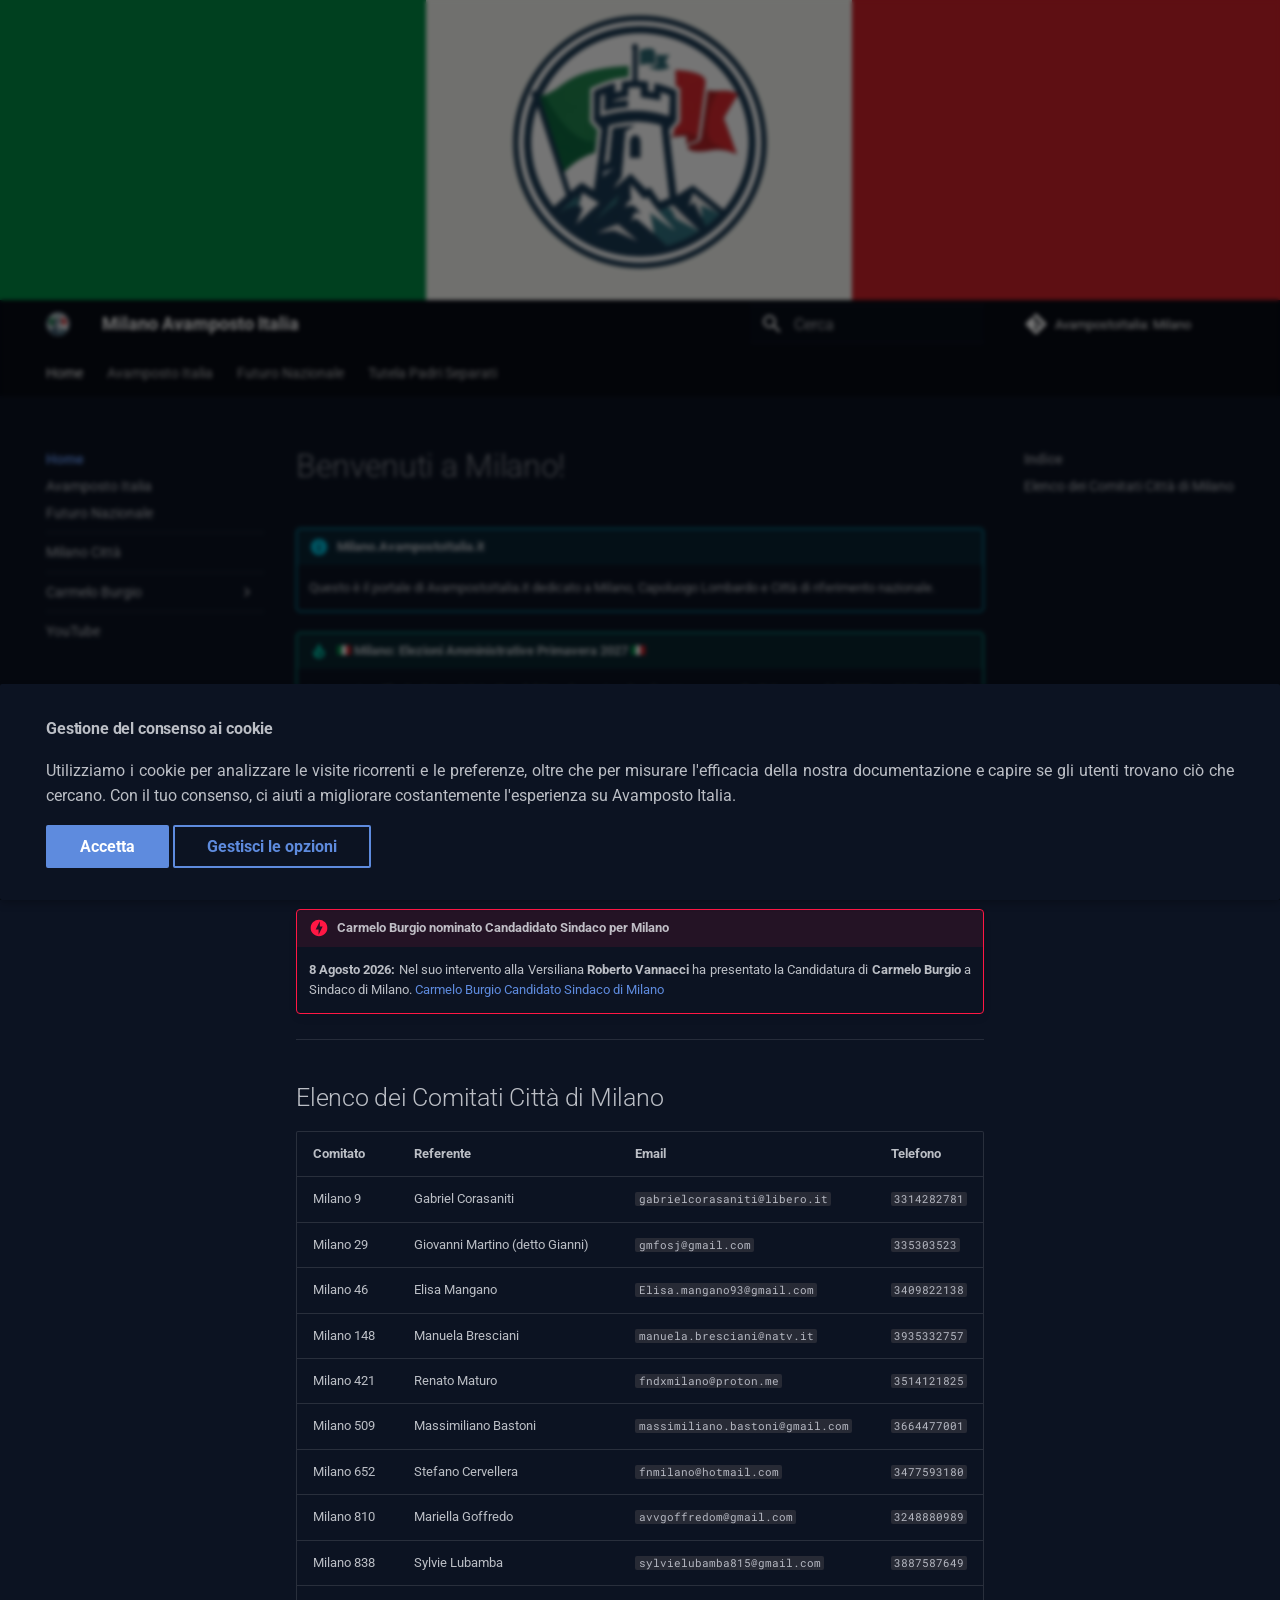
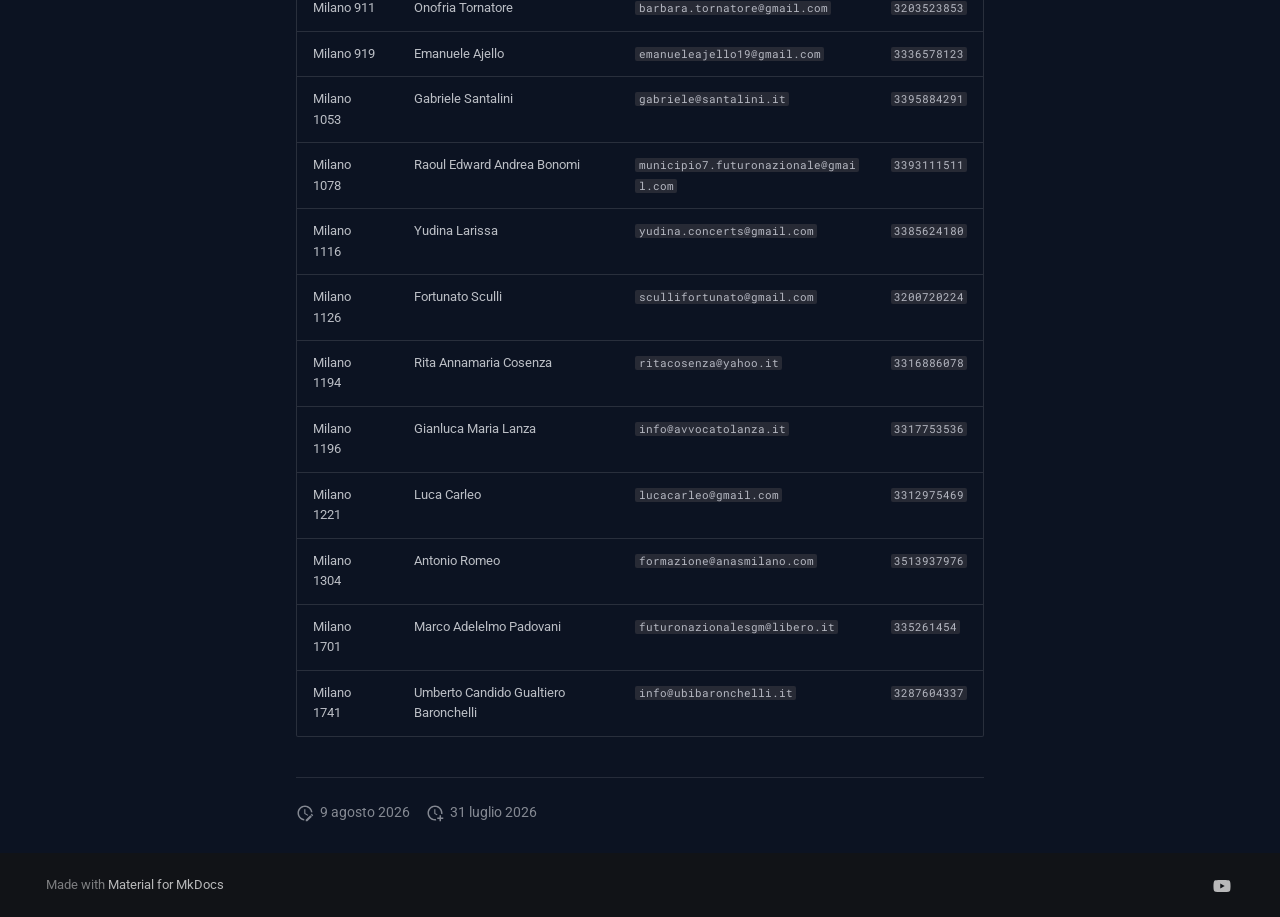
==== commit 3c0a161f: "deploy: AvampostoItalia/dev@b4930003143a172e9ab20ed2cfbb4d1b3e3600cb" ====
--- a/index.html
+++ b/index.html
@@ -8,6 +8,8 @@
       
       
       
+        <link rel="canonical" href="https://milano.avampostoitalia.it/">
+      
       
       
         <link rel="next" href="citta/">
@@ -21,7 +23,7 @@
     
     
       
-        <title>Benvenuti a Milano - Milano Avamposto Italia</title>
+        <title>Benvenuti a Milano! - Milano Avamposto Italia</title>
       
     
     
@@ -65,7 +67,18 @@
 
     
     
-  </head>
+  
+<meta property="og:type" content="website" />
+<meta property="og:title" content="Benvenuti a Milano! - Milano Avamposto Italia" />
+<meta property="og:image" content="https://milano.avampostoitalia.it/assets/images/social/index.png" />
+<meta property="og:image:type" content="image/png" />
+<meta property="og:image:width" content="1200" />
+<meta property="og:image:height" content="630" />
+<meta property="og:url" content="https://milano.avampostoitalia.it/" />
+<meta property="twitter:card" content="summary_large_image" />
+<meta property="twitter:title" content="Benvenuti a Milano! - Milano Avamposto Italia" />
+<meta property="twitter:image" content="https://milano.avampostoitalia.it/assets/images/social/index.png" />
+</head>
   
   
     
@@ -128,7 +141,7 @@
         <div class="md-header__topic" data-md-component="header-topic">
           <span class="md-ellipsis">
             
-              Benvenuti a Milano
+              Benvenuti a Milano!
             
           </span>
         </div>
@@ -231,6 +244,63 @@
   
 
       
+        
+  
+  
+  
+  
+    <li class="md-tabs__item">
+      <a href="https://www.avampostoitalia.it" class="md-tabs__link">
+        
+  
+  
+    
+  
+  Avamposto Italia
+
+      </a>
+    </li>
+  
+
+      
+        
+  
+  
+  
+  
+    <li class="md-tabs__item">
+      <a href="https://www.avampostoitalia.it/FuturoNazionale/" class="md-tabs__link">
+        
+  
+  
+    
+  
+  Futuro Nazionale
+
+      </a>
+    </li>
+  
+
+      
+        
+  
+  
+  
+  
+    <li class="md-tabs__item">
+      <a href="https://www.avampostoitalia.it/TutelaPadriSeparati/" class="md-tabs__link">
+        
+  
+  
+    
+  
+  Tutela Padri Separati
+
+      </a>
+    </li>
+  
+
+      
     </ul>
   </div>
 </nav>
@@ -298,6 +368,14 @@
       
         
       
+        
+      
+        
+      
+        
+      
+        
+      
     
     
     
@@ -390,7 +468,7 @@
   
   
     <li class="md-nav__item">
-      <a href="https://www.avampostoitalia.it/FuturoNazionale/index.md" class="md-nav__link">
+      <a href="https://www.avampostoitalia.it/FuturoNazionale/" class="md-nav__link">
         
   
   
@@ -467,9 +545,236 @@
 
               
             
+              
+                
+  
+  
+  
+  
+    <li class="md-nav__item">
+      <a href="separator" class="md-nav__link">
+        
+  
+  
+  <span class="md-ellipsis">
+    
+  
+    ---
+  
+
+    
+  </span>
+  
+  
+
+      </a>
+    </li>
+  
+
+              
+            
+              
+                
+  
+  
+  
+  
+    
+    
+      
+        
+          
+        
+      
+        
+      
+        
+      
+    
+    
+    
+      
+      
+    
+    
+      
+        
+        
+      
+    
+    <li class="md-nav__item md-nav__item--pruned md-nav__item--nested">
+      
+        
+  
+  
+  
+    <a href="Carmelo_Burgio/" class="md-nav__link">
+      
+  
+  
+  <span class="md-ellipsis">
+    
+  
+    Carmelo Burgio
+  
+
+    
+  </span>
+  
+  
+
+      
+        <span class="md-nav__icon md-icon"></span>
+      
+    </a>
+  
+
+      
+    </li>
+  
+
+              
+            
+              
+                
+  
+  
+  
+  
+    <li class="md-nav__item">
+      <a href="separator" class="md-nav__link">
+        
+  
+  
+  <span class="md-ellipsis">
+    
+  
+    ---
+  
+
+    
+  </span>
+  
+  
+
+      </a>
+    </li>
+  
+
+              
+            
+              
+                
+  
+  
+  
+  
+    <li class="md-nav__item">
+      <a href="https://youtube.com/@AvampostoItalia" class="md-nav__link">
+        
+  
+  
+  <span class="md-ellipsis">
+    
+  
+    YouTube
+  
+
+    
+  </span>
+  
+  
+
+      </a>
+    </li>
+  
+
+              
+            
           </ul>
         </nav>
       
+    </li>
+  
+
+    
+      
+      
+  
+  
+  
+  
+    <li class="md-nav__item">
+      <a href="https://www.avampostoitalia.it" class="md-nav__link">
+        
+  
+  
+  <span class="md-ellipsis">
+    
+  
+    Avamposto Italia
+  
+
+    
+  </span>
+  
+  
+
+      </a>
+    </li>
+  
+
+    
+      
+      
+  
+  
+  
+  
+    <li class="md-nav__item">
+      <a href="https://www.avampostoitalia.it/FuturoNazionale/" class="md-nav__link">
+        
+  
+  
+  <span class="md-ellipsis">
+    
+  
+    Futuro Nazionale
+  
+
+    
+  </span>
+  
+  
+
+      </a>
+    </li>
+  
+
+    
+      
+      
+  
+  
+  
+  
+    <li class="md-nav__item">
+      <a href="https://www.avampostoitalia.it/TutelaPadriSeparati/" class="md-nav__link">
+        
+  
+  
+  <span class="md-ellipsis">
+    
+  
+    Tutela Padri Separati
+  
+
+    
+  </span>
+  
+  
+
+      </a>
     </li>
   
 
@@ -537,20 +842,41 @@
   
 
 
-<h1 id="benvenuti-a-milano">Benvenuti a Milano</h1>
+<h1 id="benvenuti-a-milano">Benvenuti a Milano!</h1>
+<div class="admonition info">
+<p class="admonition-title">Milano.AvampostoItalia.it</p>
+<p>Questo è il portale di AvampostoItalia.it dedicato a Milano, Capoluogo Lombardo e Città di riferimento nazionale.</p>
+</div>
 <div class="admonition tip">
 <p class="admonition-title"><span class="twemoji"><svg xmlns="http://www.w3.org/2000/svg" viewBox="0 0 3 2" width="24" height="24">
   <rect width="1" height="2" x="0" fill="#008C45"/>
   <rect width="1" height="2" x="1" fill="#FFF"/>
   <rect width="1" height="2" x="2" fill="#CD212A"/>
 </svg>
-</span> Sezione Urbana in costruzione <span class="twemoji"><svg xmlns="http://www.w3.org/2000/svg" viewBox="0 0 3 2" width="24" height="24">
+</span> Milano: Elezioni Amministrative Primavera 2027 <span class="twemoji"><svg xmlns="http://www.w3.org/2000/svg" viewBox="0 0 3 2" width="24" height="24">
   <rect width="1" height="2" x="0" fill="#008C45"/>
   <rect width="1" height="2" x="1" fill="#FFF"/>
   <rect width="1" height="2" x="2" fill="#CD212A"/>
 </svg>
 </span></p>
-<p>E' in allestimento il portale di AvampostoItalia dedicato alla città di Milano</p>
+<p>Le prossime <strong>Elezioni Amministrative del Capoluogo Lombardo</strong> si terranno nella <strong>Primavera del 2027</strong>, tra il <em>15 aprile</em> e il <em>15 giugno 2027</em>. </p>
+<p>Nella tornata elettorale milanese della primavera del 2027 i cittadini saranno chiamati a eleggere:</p>
+<ul>
+<li>
+<p>Il <strong>Sindaco di Milano</strong>, che succederà a Giuseppe Sala giunto alla conclusione del suo secondo e ultimo mandato.</p>
+</li>
+<li>
+<p>Il <strong>Consiglio Comunale di Milano</strong>, l'organo di indirizzo e di controllo politico-amministrativo della città.</p>
+</li>
+<li>
+<p>I <strong>Consigli di Municipio</strong>, ossia i rappresentanti dei nove organi di decentramento amministrativo (i Municipi) in cui è suddiviso il territorio comunale di Milano.</p>
+</li>
+</ul>
+</div>
+<div class="admonition danger">
+<p class="admonition-title">Carmelo Burgio nominato Candadidato Sindaco per Milano</p>
+<p><strong>8 Agosto 2026:</strong> Nel suo intervento alla Versiliana <strong>Roberto Vannacci</strong> ha presentato la Candidatura di <strong>Carmelo Burgio</strong> a Sindaco di Milano.
+<a href="Carmelo_Burgio/Presentazione_alla_Versiliana2026/">Carmelo Burgio Candidato Sindaco di Milano</a></p>
 </div>
 <hr />
 <h2 id="elenco-dei-comitati-citta-di-milano">Elenco dei Comitati Città di Milano</h2>
@@ -688,10 +1014,11 @@
 <td style="text-align: left;">Milano 1741</td>
 <td style="text-align: left;">Umberto Candido Gualtiero Baronchelli</td>
 <td style="text-align: left;"><code>info@ubibaronchelli.it</code></td>
-<td style="text-align: left;"><span style='white-space:nowrap'> <code>3287604337</td>
+<td style="text-align: left;"><span style='white-space:nowrap'> <code>3287604337</code> </span></td>
 </tr>
 </tbody>
 </table>
+<hr />
 
 
 
@@ -714,7 +1041,7 @@
     <span class="md-icon" title="Ultimo aggiornamento">
       <svg xmlns="http://www.w3.org/2000/svg" viewBox="0 0 24 24"><path d="M21 13.1c-.1 0-.3.1-.4.2l-1 1 2.1 2.1 1-1c.2-.2.2-.6 0-.8l-1.3-1.3c-.1-.1-.2-.2-.4-.2m-1.9 1.8-6.1 6V23h2.1l6.1-6.1zM12.5 7v5.2l4 2.4-1 1L11 13V7zM11 21.9c-5.1-.5-9-4.8-9-9.9C2 6.5 6.5 2 12 2c5.3 0 9.6 4.1 10 9.3-.3-.1-.6-.2-1-.2s-.7.1-1 .2C19.6 7.2 16.2 4 12 4c-4.4 0-8 3.6-8 8 0 4.1 3.1 7.5 7.1 7.9l-.1.2z"/></svg>
     </span>
-    <span class="git-revision-date-localized-plugin git-revision-date-localized-plugin-date" title="3 agosto 2026 07:19:46 UTC">3 agosto 2026</span>
+    <span class="git-revision-date-localized-plugin git-revision-date-localized-plugin-date" title="9 agosto 2026 15:36:25 UTC">9 agosto 2026</span>
   </span>
 
     
--- a/stylesheets/extra.css
+++ b/stylesheets/extra.css
@@ -1,8 +1,8 @@
-/* Aggiungi una striscia tricolore in cima all'header */
+/* --- 1. STRISCIA TRICOLORE E HEADER --- */
 .md-header::before {
     content: "";
     display: block;
-    height: 10px; /* Puoi regolare lo spessore qui */
+    height: 10px;
     width: 100%;
     background: linear-gradient(to right, 
         #008C45 33.3%, 
@@ -10,31 +10,27 @@
         #CD212A 66.6%);
 }
 
-/* Personalizzazione della Announcement Bar */
+/* --- 2. ANNOUNCEMENT BAR --- */
 .md-banner {
-    
     background: linear-gradient(to right, 
         #008C45 33.3%, 
         #F4F5F0 33.3%, #F4F5F0 66.6%, 
         #CD212A 66.6%);
-
-    color: #080808; /* Colore del testo (scuro per contrastare con il bianco centrale) */
+    color: #080808;
     text-align: center;
     font-weight: 500;
     padding: 3px 0; 
 }
 
-/* Stile per i link all'interno della barra */
 .md-banner a {
     color: #080808;
     text-decoration: underline;
     font-weight: bold;
 }
 
-/* Nasconde il link e crea una linea orizzontale per voci di menu chiamate "---" */
-/* Mira all'elemento di navigazione che contiene il testo "---" */
+/* --- 3. SEPARATORI NEL MENU --- */
 .md-nav__link[href*="separator"] {
-    display: none; /* Nasconde il link */
+    display: none;
 }
 
 .md-nav__item:has(> a[href*="separator"]) {
@@ -42,15 +38,13 @@
     margin: 10px 0;
 }
 
-
-/* JUSTIFY */
+/* --- 4. ALLINEAMENTO TESTO (JUSTIFY) --- */
 .md-typeset {
     text-align: justify;
-    hyphens: auto; /* Aiuta a spezzare le parole correttamente */
-    word-break: break-word; /* Forza l'andata a capo se una parola è troppo lunga */
+    hyphens: auto;
+    word-break: break-word;
 }
 
-/* Forza l'allineamento a sinistra per titoli e altri elementi problematici */
 .md-typeset h1,
 .md-typeset h2,
 .md-typeset h3,
@@ -63,21 +57,35 @@
     hyphens: none;
 }
 
-/* Ingrandisce i diagrammi Mermaid e abilita lo scroll orizzontale se necessario */
-.mermaid svg {
-  font-size: 16px !important;
-  max-width: 100% !important;
-  height: auto !important;
-}
-
-/* Espande i diagrammi Mermaid a tutta larghezza e aumenta la leggibilità */
+/* --- 5. DIAGRAMMI MERMAID (Ottimizzati) --- */
 .mermaid {
-  text-align: center;
-  width: 100%;
+    text-align: center;
+    width: 100%;
 }
 
 .mermaid svg {
-  max-width: 100% !important;
-  height: auto !important;
-  font-size: 16px !important;
+    font-size: 16px !important;
+    max-width: 100% !important;
+    height: auto !important;
+}
+
+/* --- 6. PERSONALIZZAZIONE COLORI TEMA SLATE --- */
+[data-md-color-scheme="slate"] {
+  --md-default-bg-color: #0c1322;          
+  --md-default-bg-color--light: #131b2e;   
+  --md-paper-bg-color: #0c1322;            
+  --md-primary-fg-color: #070b14;          
+  --md-primary-fg-color--light: #0c1322;   
+}
+
+[data-md-color-scheme="slate"] .md-header {
+  background-color: #070b14 !important;
+}
+
+[data-md-color-scheme="slate"] .md-search__inner {
+  background-color: #0c1322 !important;
+}
+
+[data-md-color-scheme="slate"] .md-tabs {
+  background-color: #070b14 !important;
 }
